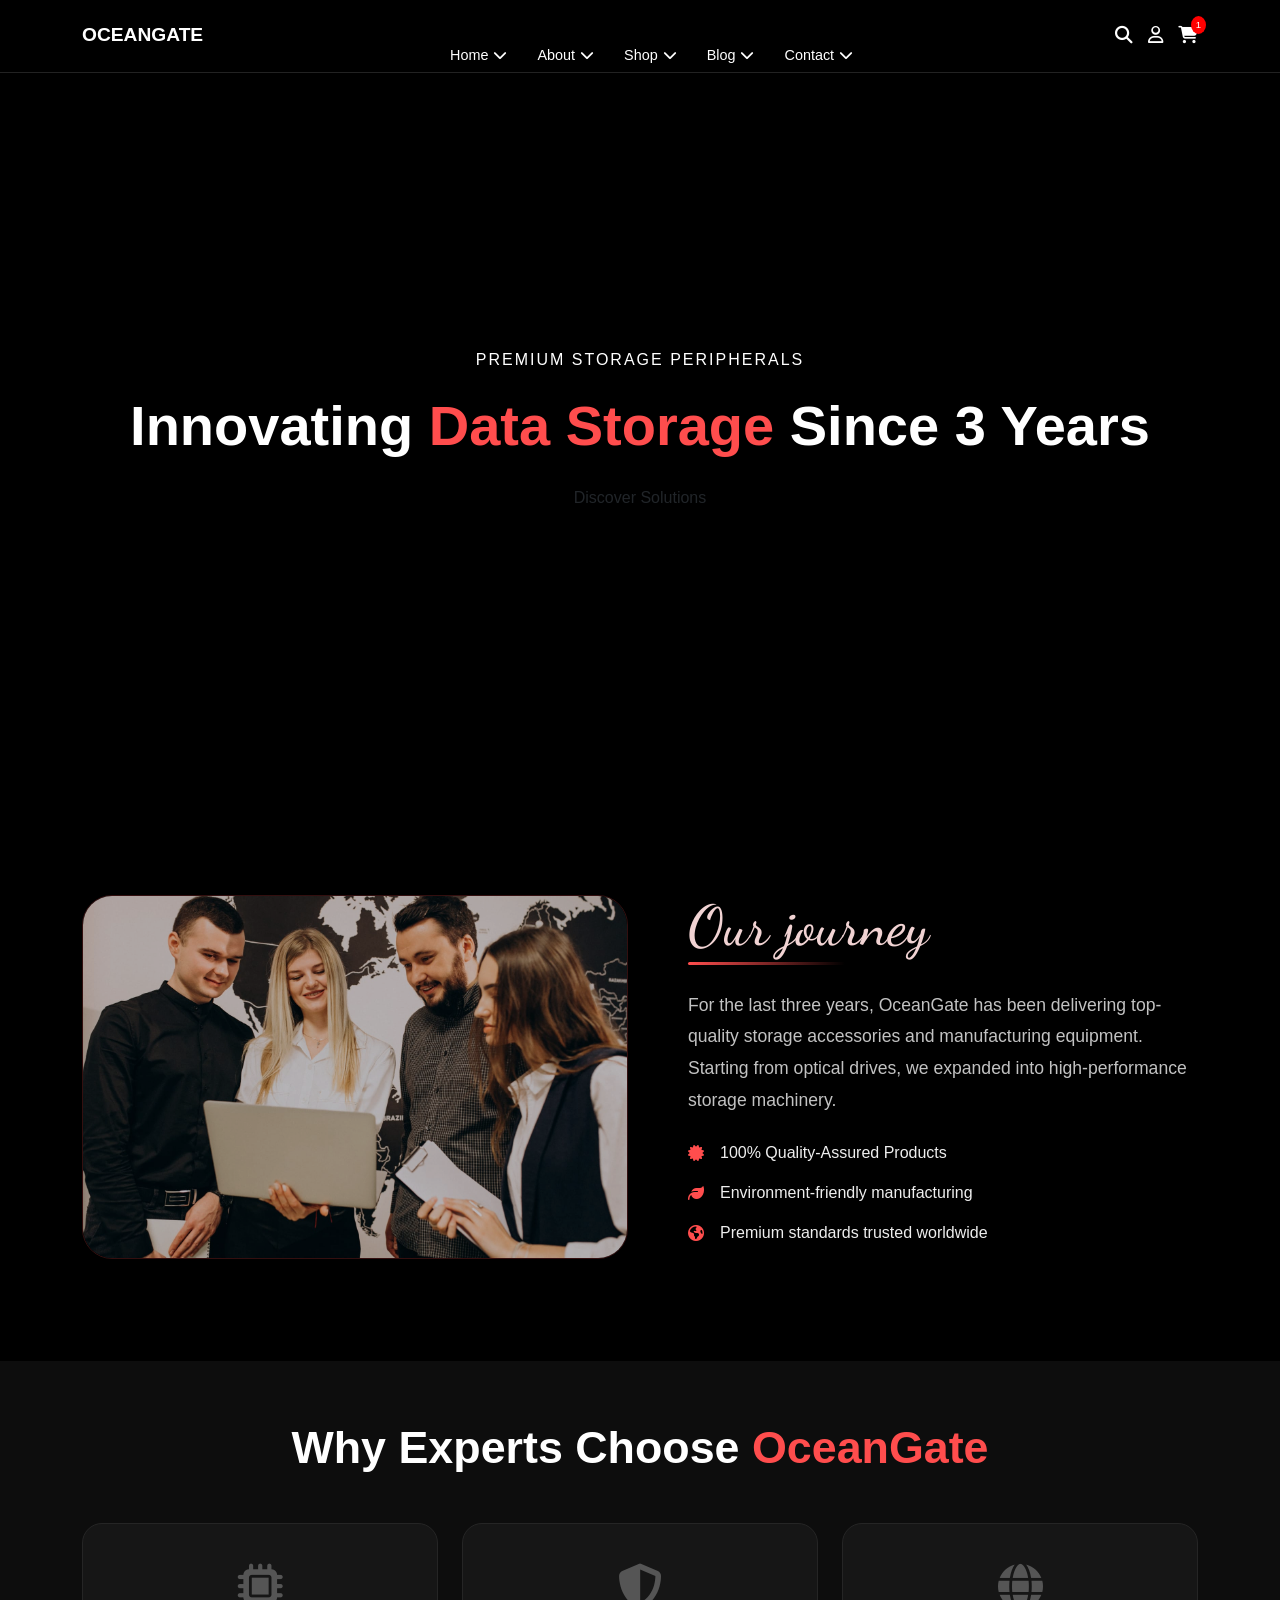
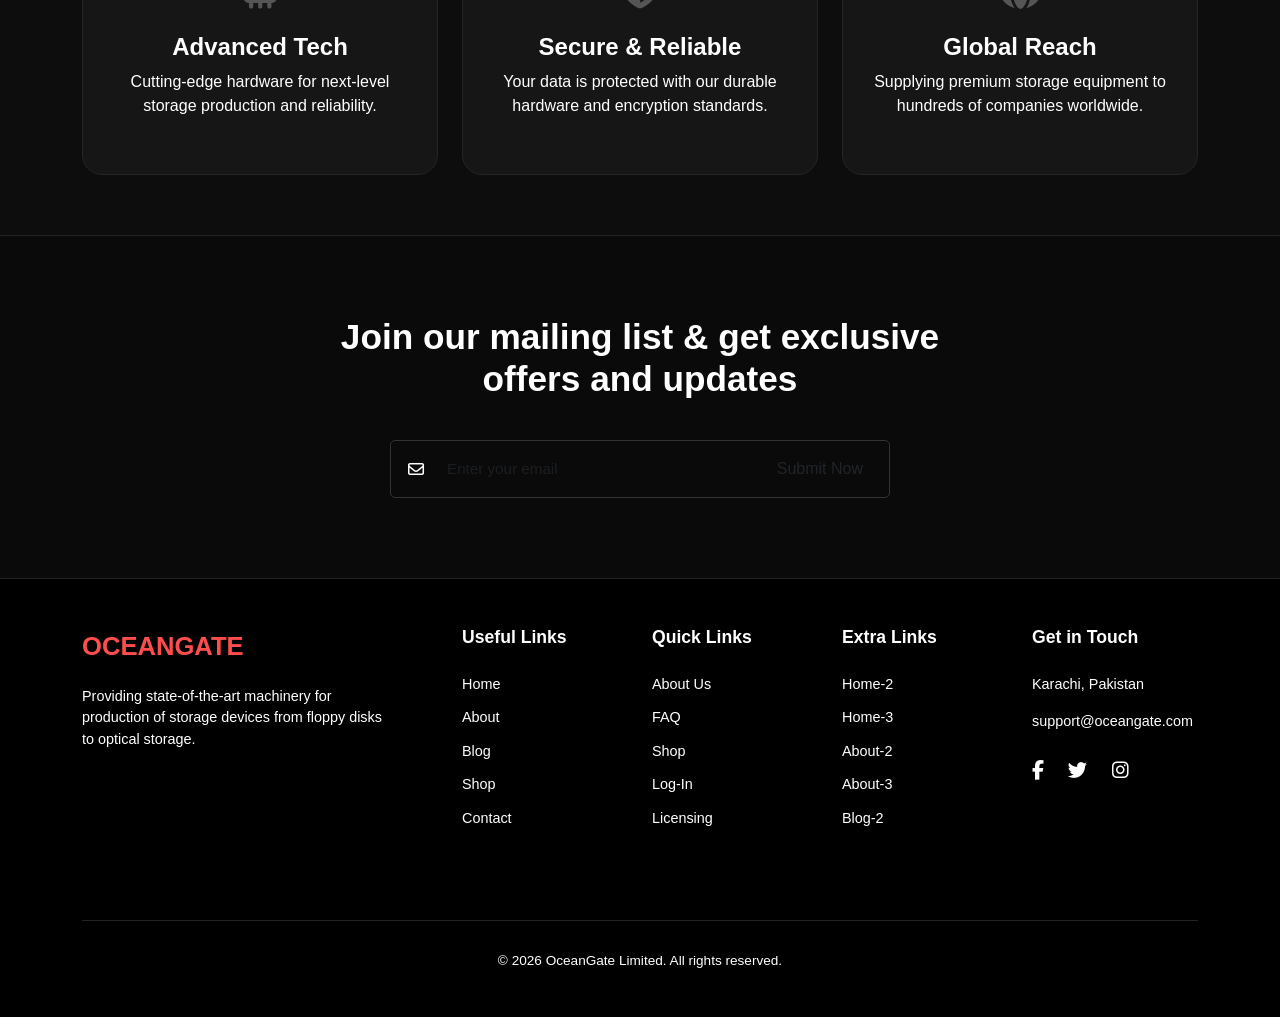
==== about.html @ 490fd169 "Updated index and about page, added new image" ====
<!DOCTYPE html>
<html lang="en">

<head>
    <meta charset="UTF-8">
    <meta name="viewport" content="width=device-width, initial-scale=1.0">
    <title>OceanGate | About Us</title>
    <link href="https://cdn.jsdelivr.net/npm/bootstrap@5.3.0/dist/css/bootstrap.min.css" rel="stylesheet">
    <link rel="stylesheet" href="https://cdnjs.cloudflare.com/ajax/libs/font-awesome/6.4.0/css/all.min.css">
    <link rel="stylesheet" href="./styleSheets/style.css">
<link href="https://fonts.googleapis.com/css2?family=Dancing+Script:wght@600;700&display=swap" rel="stylesheet">
   <style>
    
/* --- 1. GLOBAL SETTINGS --- */
:root {
    --primary-red: #ff4d4d;
    --bg-black: #0a0a0a;
    --card-bg: #161616;
    --border-color: #252525;
    --text-dim: #c2c2c2;
}

/* --- 2. WHY EXPERTS CHOOSE US (FEATURE CARDS) --- */
.feature-card-premium {
    background: var(--card-bg);
    /* Border Radius Fix */
    border-radius: 20px !important; 
    border: 1px solid var(--border-color);
    padding: 40px 30px;
    /* Smooth Transition for Lift Effect */
    transition: all 0.4s cubic-bezier(0.4, 0, 0.2, 1);
    height: 100%; 
    display: flex;
    flex-direction: column;
    align-items: center;
    text-align: center;
    position: relative;
    overflow: hidden;
}

/* Hover Effect: Card Lift & Glow */
@media (min-width: 992px) {
    .feature-card-premium:hover {
        transform: translateY(-15px) scale(1.02);
        border-color: var(--primary-red);
        box-shadow: 0 20px 40px rgba(255, 77, 77, 0.15);
        background: #1a1a1a;
    }
}

.feature-card-premium i {
    font-size: 2.8rem;
    color: var(--primary-red);
    margin-bottom: 22px;
    transition: 0.3s;
}

.feature-card-premium:hover i {
    transform: scale(1.1);
}

/* --- 3. OUR JOURNEY SECTION --- */
.journey-title {
    font-family: 'Dancing Script', cursive; 
    font-size: 3.5rem;
    color: #f1d3d3;
    position: relative;
    display: inline-block;
    margin-bottom: 30px;
}

.journey-title::after {
    content: '';
    position: absolute;
    bottom: -5px;
    left: 0;
    width: 65%;
    height: 3px;
    background: linear-gradient(90deg, var(--primary-red), transparent);
    border-radius: 2px;
}

.journey-img-box {
    border-radius: 30px;
    overflow: hidden;
    border: 1px solid rgba(255, 77, 77, 0.2);
    box-shadow: 0 10px 30px rgba(0,0,0,0.5);
    transition: all 0.5s cubic-bezier(0.165, 0.84, 0.44, 1);
}

/* Journey Image Lift Effect */
.journey-img-box:hover {
    transform: translateY(-15px);
    border-color: var(--primary-red);
    box-shadow: 0 25px 50px rgba(255, 77, 77, 0.2);
}

.journey-img-box img {
    width: 100%;
    display: block;
    filter: brightness(0.8);
    transition: 0.5s;
}

.journey-img-box:hover img {
    filter: brightness(1);
}

/* --- 4. RESPONSIVE MEDIA QUERIES --- */

/* Mobile Phones */
@media (max-width: 767px) {
    .feature-card-premium {
        padding: 30px 20px;
        border-radius: 18px !important; /* Mobile par rounded corners */
        margin-bottom: 20px;
    }

    /* Mobile par touch lift kam rakha hai taake glitch na ho */
    .feature-card-premium:hover {
        transform: translateY(-8px);
    }

    .journey-title {
        font-size: 2.6rem;
        text-align: center;
        display: block;
    }

    .journey-title::after {
        left: 50%;
        transform: translateX(-50%);
        width: 50%;
    }

    .journey-img-box {
        border-radius: 20px;
        margin-top: 20px;
    }
}

/* Tablets */
@media (min-width: 768px) and (max-width: 991px) {
    .journey-img-box {
        max-width: 85%;
        margin: 0 auto 30px;
    }
}
</style>
</head>

<body>
<header class="header">
        <div class="container d-flex align-items-center justify-content-between">
            <a href="#" class="logo">OCEANGATE</a>

            <nav class="desktop-nav d-none d-lg-flex">
                <div class="nav-item-wrapper">
                    <a href="index.html" class="nav-link">Home<span><i class="fas fa-chevron-down"></i></span></a>
                    <div class="dropdown-box">
                        <a href="index.html" style='color:black;'><span>--</span> Home 1</a>
                        <a href="index.html"><span>--</span> Home 2</a>
                    </div>
                </div>
                <div class="nav-item-wrapper">
                    <a href="#" class="nav-link">About<span><i class="fas fa-chevron-down"></i></span></a>
                    <div class="dropdown-box">
                        <a href="#"><span>--</span> Our Story</a>
                    </div>
                </div>
                <div class="nav-item-wrapper">
                    <a href="#" class="nav-link">Shop<span><i class="fas fa-chevron-down"></i></span></a>
                    <div class="dropdown-box">
                        <a href="#"><span>--</span> Products</a>
                    </div>
                </div>
                <div class="nav-item-wrapper">
                    <a href="#" class="nav-link">Blog<span><i class="fas fa-chevron-down"></i></span></a>
                    <div class="dropdown-box">
                        <a href="#"><span>--</span> Latest News</a>
                    </div>
                </div>
                <div class="nav-item-wrapper">
                    <a href="#" class="nav-link">Contact<span><i class="fas fa-chevron-down"></i></span></a>
                    <div class="dropdown-box">
                        <a href="#"><span>--</span> Get in Touch</a>
                    </div>
                </div>
            </nav>

            <div class="header-actions d-flex align-items-center">
                <a href="#"><i class="fas fa-search"></i></a>
                <a href="#"><i class="far fa-user"></i></a>
                <div class="cart-icon">
                    <a href="#"><i class="fas fa-shopping-cart"></i></a>
                    <span class="cart-badge">1</span>
                </div>
                <button class="menu-btn d-lg-none" id="menuBtn">
                    <span></span><span></span><span></span>
                </button>
            </div>
        </div>

        <div class="mobile-menu" id="mobileMenu">
            <nav class="mobile-nav">
                <div class="nav-item-wrapper2">
                    <a href="index.html" class="nav-link">Home<span><i class="fas fa-chevron-down"></i></span></a>
                    <div class="dropdown-box-mobile">
                        <a href="index.html"><span>--</span> Home 1</a>
                        <a href="index.html"><span>--</span> Home 2</a>
                    </div>
                </div>
                <div class="nav-item-wrapper2">
                    <a href="About.html"nav-link>About<span><i class="fas fa-chevron-down"></i></span></a>
                    <div class="dropdown-box-mobile">
                        <a href=""><span>--</span> Our journey</a>
                    </div>
                </div>
                <div class="nav-item-wrapper2">
                    <a href="#" class="nav-link">Shop<span><i class="fas fa-chevron-down"></i></span></a>
                    <div class="dropdown-box-mobile">
                        <a href="#"><span>--</span> Products</a>
                    </div>
                </div>
                <div class="nav-item-wrapper2">
                    <a href="#" class="nav-link">Blog<span><i class="fas fa-chevron-down"></i></span></a>
                    <div class="dropdown-box-mobile">
                        <a href="#"><span>--</span> Latest News</a>
                    </div>
                </div>
                <div class="nav-item-wrapper2">
                    <a href="#" class="nav-link">Contact<span><i class="fas fa-chevron-down"></i></span></a>
                    <div class="dropdown-box-mobile">
                        <a href="#"><span>--</span> Get in Touch</a>
                    </div>
                </div>
            </nav>
        </div>
    </header>

    <main
        style="min-height: 80vh; display: flex; align-items: center; justify-content: center; background: url('https://gadgetz.webflow.io/images/hero-grid.svg') no-repeat center center / cover;">
        <div class="text-center">
            <p class="small-caps" style="color:var(--text-muted); text-transform: uppercase; letter-spacing: 2px;">
                Premium Storage Peripherals</p>
            <h1 class="hero-title" style="font-size: 3.5rem; font-weight: 800; color: #fff; margin: 20px 0;">Innovating
                <span style="color: var(--primary-red);">Data Storage</span> Since 3 Years
            </h1>
            <a href="#products" class="btn btn-red">Discover Solutions</a>
        </div>
    </main>
    <!-- Our Journey Section -->
   <section class="about-section-animate" style="background: #000; padding: 100px 0;">
    <div class="container">
        <div class="row align-items-center">
            <!-- Image Side -->
            <div class="col-lg-6 mb-5 mb-lg-0">
                <div class="journey-img-box">
                    <img src="src/img/image copy 3.png" 
                         alt="OceanGate Journey" 
                         style="width: 100%; display: block; filter: brightness(0.8); transition: 0.6s;"
                         onmouseover="this.style.filter='brightness(1)'"
                         onmouseout="this.style.filter='brightness(0.8)'">
                </div>
            </div>

            <!-- Text Side -->
            <div class="col-lg-6 ps-lg-5">
                <h2 class="journey-title">Our journey</h2>
                <p style="color:#c2c2c2; font-size: 1.1rem; line-height: 1.8; margin-bottom: 25px;">
                    For the last three years, OceanGate has been delivering top-quality storage accessories 
                    and manufacturing equipment. Starting from optical drives, we expanded into 
                    high-performance storage machinery.
                </p>
                
                <ul class="list-unstyled">
                    <li class="mb-3 d-flex align-items-center" style="color: #eee;">
                        <i class="fas fa-certificate me-3" style="color:#ff4d4d;"></i> 
                        100% Quality-Assured Products
                    </li>
                    <li class="mb-3 d-flex align-items-center" style="color: #eee;">
                        <i class="fas fa-leaf me-3" style="color:#ff4d4d;"></i> 
                        Environment-friendly manufacturing
                    </li>
                    <li class="mb-3 d-flex align-items-center" style="color: #eee;">
                        <i class="fas fa-globe-americas me-3" style="color:#ff4d4d;"></i> 
                        Premium standards trusted worldwide
                    </li>
                </ul>
            </div>
        </div>
    </div>
</section>
    <!-- Why Choose Us Section -->
    <section class="about-section-animate" style="padding: 60px 0; background: #0d0d0d;">
    <div class="container">
        <!-- Section Header -->
        <div class="text-center mb-5">
            <h2 style="font-size: 2.8rem; font-weight: 800;">
                Why Experts Choose <span style="color: #ff4d4d;">OceanGate</span>
            </h2>
        </div>

        <!-- Cards 1 -->
        <div class="row g-4 justify-content-center">
            <!-- Card 1 -->
            <div class="col-12 col-md-6 col-lg-4">
                <div class="feature-card-premium h-100">
                    <i class="fas fa-microchip mb-4" style="font-size: 45px; color: #555;"></i>
                    <h4 class="fw-bold">Advanced Tech</h4>
                    <p>Cutting-edge hardware for next-level storage production and reliability.</p>
                </div>
            </div>

            <!-- Card 2 -->
            <div class="col-12 col-md-6 col-lg-4">
                <div class="feature-card-premium h-100">
                    <i class="fas fa-shield-alt mb-4" style="font-size: 45px; color: #555;"></i>
                    <h4 class="fw-bold">Secure & Reliable</h4>
                    <p>Your data is protected with our durable hardware and encryption standards.</p>
                </div>
            </div>

            <!-- Card 3 -->
            <div class="col-12 col-md-6 col-lg-4">
                <div class="feature-card-premium h-100">
                    <i class="fas fa-globe mb-4" style="font-size: 45px; color: #555;"></i>
                    <h4 class="fw-bold">Global Reach</h4>
                    <p>Supplying premium storage equipment to hundreds of companies worldwide.</p>
                </div>
            </div>
        </div>
    </div>
</section>

    <!-- Footer -->
    <footer class="footer">

        <div class="email-subscription-section text-center">
            <div class="container">
                <h2>Join our mailing list & get exclusive offers and updates</h2>
                <form class="email-form">
                    <div class="input-group">
                        <span class="input-group-text"><i class="far fa-envelope"></i></span>
                        <input type="email" class="form-control" placeholder="Enter your email" required>
                        <button type="submit" class="btn btn-red">Submit Now</button>
                    </div>
                </form>
            </div>
        </div>

        <div class="container">
            <div class="row pt-5 pb-5">
                <div class="col-lg-4 mb-5 mb-lg-0">
                    <a href="#" class="footer-logo">OCEANGATE</a>
                    <p class="pe-lg-5" style="color: var(--text-gray); font-size: 0.9rem;">
                        Providing state-of-the-art machinery for production of storage devices from floppy disks to
                        optical storage.
                    </p>
                </div>

                <div class="col-6 col-md-3 col-lg-2">
                    <h5>Useful Links</h5>
                    <a href="#" class="footer-link">Home</a>
                    <a href="#" class="footer-link">About</a>
                    <a href="#" class="footer-link">Blog</a>
                    <a href="#" class="footer-link">Shop</a>
                    <a href="#" class="footer-link">Contact</a>
                </div>

                <div class="col-6 col-md-3 col-lg-2">
                    <h5>Quick Links</h5>
                    <a href="#" class="footer-link">About Us</a>
                    <a href="#" class="footer-link">FAQ</a>
                    <a href="#" class="footer-link">Shop</a>
                    <a href="#" class="footer-link">Log-In</a>
                    <a href="#" class="footer-link">Licensing</a>
                </div>

                <div class="col-6 col-md-3 col-lg-2 mt-4 mt-md-0">
                    <h5>Extra Links</h5>
                    <a href="#" class="footer-link">Home-2</a>
                    <a href="#" class="footer-link">Home-3</a>
                    <a href="#" class="footer-link">About-2</a>
                    <a href="#" class="footer-link">About-3</a>
                    <a href="#" class="footer-link">Blog-2</a>
                </div>

                <div class="col-6 col-md-3 col-lg-2 mt-4 mt-md-0">
                    <h5>Get in Touch</h5>
                    <p style="color: var(--text-gray); font-size: 0.9rem;">Karachi, Pakistan</p>
                    <a href="mailto:support@oceangate.com" class="footer-link">support@oceangate.com</a>
                    <div class="social-icons mt-4">
                        <a href="#"><i class="fab fa-facebook-f"></i></a>
                        <a href="#"><i class="fab fa-twitter"></i></a>
                        <a href="#"><i class="fab fa-instagram"></i></a>
                    </div>
                </div>
            </div>

            <div class="copyright-section text-center">
                <p>© 2026 OceanGate Limited. All rights reserved.</p>
                <div class="social-icons mobile-social d-sm-none">
                    <a href="#"><i class="fab fa-facebook-f"></i></a>
                    <a href="#"><i class="fab fa-twitter"></i></a>
                    <a href="#"><i class="fab fa-instagram"></i></a>
                </div>
            </div>
        </div>
    </footer>


    <!-- JavaScript for Animations -->
    <script>
        const scrollObserver = new IntersectionObserver((entries) => {
            entries.forEach(entry => {
                if (entry.isIntersecting) {
                    entry.target.classList.add('active');
                }
            });
        }, { threshold: 0.1 });

        
        document.querySelectorAll('.about-section-animate').forEach(el => {
            scrollObserver.observe(el);
        });
    </script>
    <script src="./js/app.js"></script>
</body>

</html>
---- styleSheets/style.css ----
/* Core Styling */
body {
    background: #000;
    color: #fff;
    font-family: 'Lexend', sans-serif;
    margin: 0;
}
/* header start  */
.header {
    background: #000;
    border-bottom: 1px solid #222;
    padding: 15px 0;
    position: sticky;
    top: 0;
    z-index: 1100;
}

.logo {
    color: #fff;
    font-weight: 800;
    text-decoration: none;
    font-size: 1.2rem;
}

/* Desktop Nav Underline & Dropdown Fix */
.desktop-nav {
    position: relative;
    top: 20px;
    gap: 30px;
}

.nav-item-wrapper {
    position: relative;
    padding: 10px 0;
}

.nav-link {
    color: #fff !important;
    text-decoration: none;
    font-size: 0.9rem;
    position: relative;
}

.nav-link::after {
    content: '';
    position: absolute;
    width: 0;
    height: 2px;
    bottom: -2px;
    left: 0;
    background: red;
    transition: 0.3s;
}
.nav-link span i {
    font: normal normal normal 14px/1 FontAwesome;
    margin-left: 5px;
    transition: transform 0.3s;
}
.nav-link:hover span i ,.nav-item-wrapper2:hover .nav-link span i ,.dropdown-box-mobile:hover {
    transform: rotate(90deg);
}

.nav-item-wrapper:hover .nav-link::after {
    width: 100%;
}

.dropdown-box {
    position: absolute;
    top: 90%;
    left: 0;
    background: #fff;
    min-width: 200px;
    padding: 20px;
    border-radius: 12px;
    visibility: hidden;
    opacity: 0;
    transform: translateY(20px);
    transition: 0.8s ease;
}

.nav-item-wrapper:hover .dropdown-box {
    visibility: visible;
    opacity: 1;
    transform: translateY(0);
}

.dropdown-box a {
    color: #000;
    text-decoration: none;
    display: block;
    margin-bottom: 10px;
    font-size: 0.85rem;
    font-weight: 500;
    transition: 0.3s;
    z-index: 999;
}

.dropdown-box a span {
    color: red;
    opacity: 0;
    margin-right: 8px;
    transition: 0.3s;
}

.dropdown-box a:hover {
    color: red;
    padding-left: 5px;
}

.dropdown-box a:hover span {
    opacity: 1;
}

/* Cart Badge Fix */
.header-actions i {
    color: #fff;
    font-size: 1.1rem;
    margin-left: 15px;
}

.cart-icon {
    position: relative;
    display: inline-block;
}

.cart-badge {
    background: red;
    color: white;
    font-size: 0.6rem;
    padding: 2px 5px;
    border-radius: 50%;
    position: absolute;
    top: -8px;
    right: -8px;
}

/* Mobile Menu: Top-Down Animation (Half Screen) */
.mobile-menu {
    position: fixed;
    top: -100%;
    left: 0;
    width: 100%;
    height: 70vh;
    background: #000;
    border-bottom: 2px solid #222;
    transition: 0.5s ease-in-out;
    z-index: 1000;
    padding: 20px 20px;
}

.mobile-menu.active {
    top: 60px;
}

.mobile-nav a {
    display: block;
    font-size: 1.2rem;
    margin-bottom: 10px;
    text-decoration: none;
}
.dropdown-box-mobile {
    position: absolute;
    top: 80%;
    left: 90px;
    background: #fff;
    min-width:40vw;
    padding: 20px;
    border-radius: 12px;
    visibility: hidden;
    opacity: 0;
    transform: translateY(10px);
    transition: 0.8s ease;
}

.nav-item-wrapper:hover .dropdown-box-mobile {
    visibility: visible;
    opacity: 1;
    transform: translateY(0);
}

.dropdown-box-mobile a {
    color: #000;
    text-decoration: none;
    display: block;
    margin-bottom: 10px;
    font-size: 0.85rem;
    font-weight: 500;
    transition: 0.3s;
    z-index: 999;
}

.dropdown-box-mobile a span {
    color: red;
    opacity: 0;
    margin-right: 8px;
    transition: 0.3s;
}

.dropdown-box-mobile a:hover {
    color: red;
    padding-left: 5px;
}

.dropdown-box-mobile a:hover span {
    opacity: 1;
}



.nav-item-wrapper2:hover .dropdown-box-mobile {
    visibility: visible;
    opacity: 1;
    transform: translateY(-50px);
}

.nav-item-wrapper2 {
    position: relative;
    padding: 10px 0;
}

.nav-item-wrapper2:hover .nav-link::after {
    width: 100%;
}

/* Menu Button to Cross Fix */
.menu-btn {
    background: none;
    border: none;
    width: 30px;
    height: 22px;
    position: relative;
    margin-left: 15px;
}

.menu-btn span {
    display: block;
    width: 100%;
    height: 2px;
    background: #fff;
    position: absolute;
    transition: 0.3s;
}

.menu-btn span:nth-child(1) {
    top: 0;
}

.menu-btn span:nth-child(2) {
    top: 10px;
}

.menu-btn span:nth-child(3) {
    top: 20px;
}

.menu-btn.active span:nth-child(1) {
    transform: rotate(45deg);
    top: 10px;
}

.menu-btn.active span:nth-child(2) {
    opacity: 0;
}

.menu-btn.active span:nth-child(3) {
    transform: rotate(-45deg);
    top: 10px;
}

/* Footer & Email Section Styles (Exactly like Gadgetz) */
.footer {
    background-color: var(--footer-bg);
    border-top: 1px solid #222;
}

.email-subscription-section {
    background-color: var(--bg-black);
    padding: 80px 0;
    border-bottom: 1px solid #222;
}

.email-subscription-section h2 {
    font-size: 2.2rem;
    font-weight: 700;
    color: var(--text-white);
    max-width: 600px;
    margin: 0 auto 40px auto;
}

.email-form {
    max-width: 500px;
    margin: 0 auto;
}

.email-form .input-group {
    background-color: var(--bg-black);
    border: 1px solid #333;
    border-radius: 5px;
    padding: 5px;
}

.email-form .input-group-text {
    background: none;
    border: none;
    color: var(--text-muted);
}

.email-form .form-control {
    background: none;
    border: none;
    color: var(--text-white);
    font-size: 0.95rem;
}

.email-form .form-control:focus {
    box-shadow: none;
}

.email-form .btn-red {
    border-radius: 5px;
    padding: 10px 20px;
    text-transform: capitalize;
}

.footer h5 {
    font-size: 1.1rem;
    font-weight: 600;
    margin-bottom: 25px;
    color: var(--text-white);
}

.footer-logo {
    color: var(--primary-red);
    font-weight: 800;
    font-size: 1.6rem;
    text-decoration: none;
    display: block;
    margin-bottom: 20px;
}

.footer-link {
    color: var(--text-muted);
    text-decoration: none;
    display: block;
    margin-bottom: 12px;
    font-size: 0.9rem;
    transition: color 0.3s ease;
}

.footer-link:hover {
    color: var(--primary-red);
}

.social-icons a {
    color: var(--text-white);
    font-size: 1.2rem;
    margin-right: 20px;
    transition: color 0.3s ease;
}

.social-icons a:hover {
    color: var(--primary-red);
}

.copyright-section {
    border-top: 1px solid #222;
    padding: 30px 0;
    margin-top: 30px;
    font-size: 0.85rem;
    color: var(--text-muted);
}

/* Mobile Media Queries */
@media (max-width: 991.98px) {
    .email-subscription-section h2 {
        font-size: 1.8rem;
    }

    .footer .row>div {
        margin-bottom: 30px;
    }
}

@media (max-width: 575.98px) {
    .logo {
        font-size: 1.2rem;
    }

    .header-actions {
        font-size: 1.1rem;
    }

    .cart-badge {
        font-size: 0.6rem;
        padding: 1px 4px;
        top: -6px;
        right: -8px;
    }

    .copyright-section {
        display: flex;
        flex-direction: column;
        align-items: center;
    }

    .mobile-social {
        margin-top: 20px;
    }
}
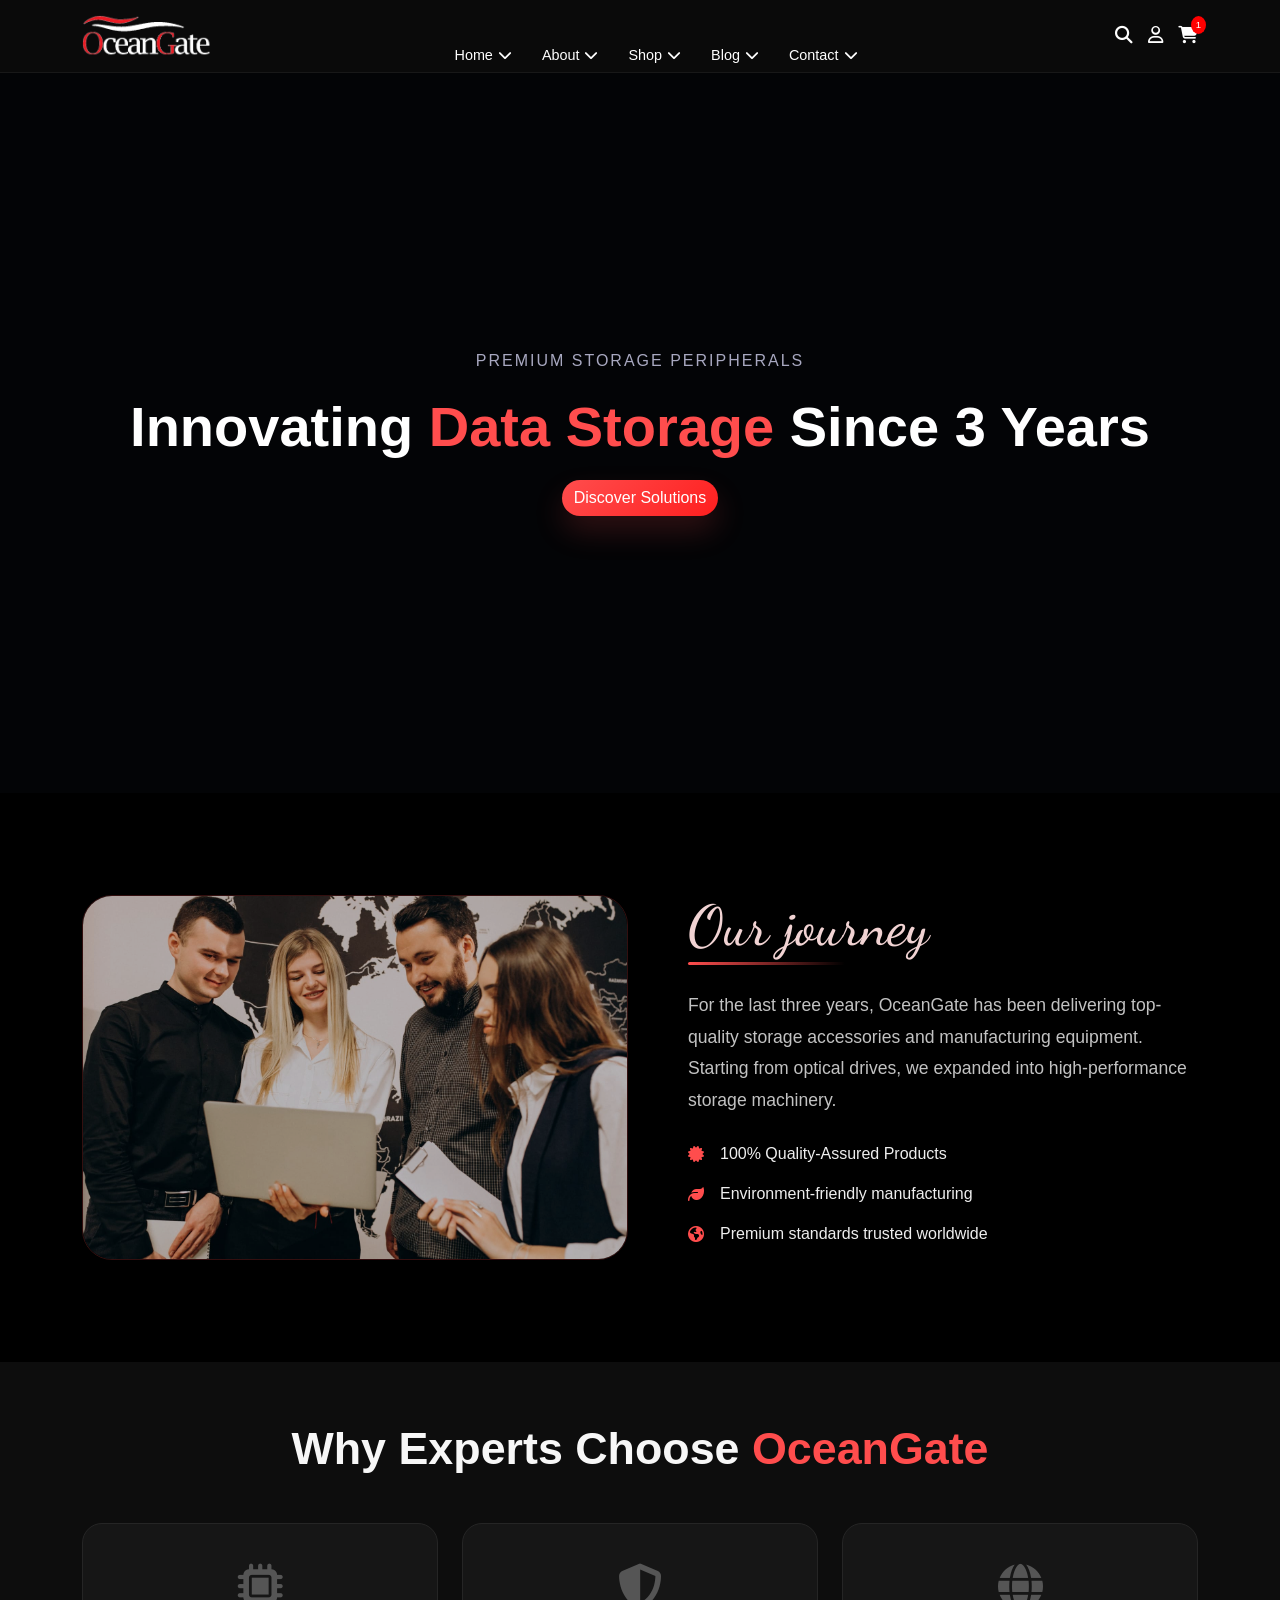
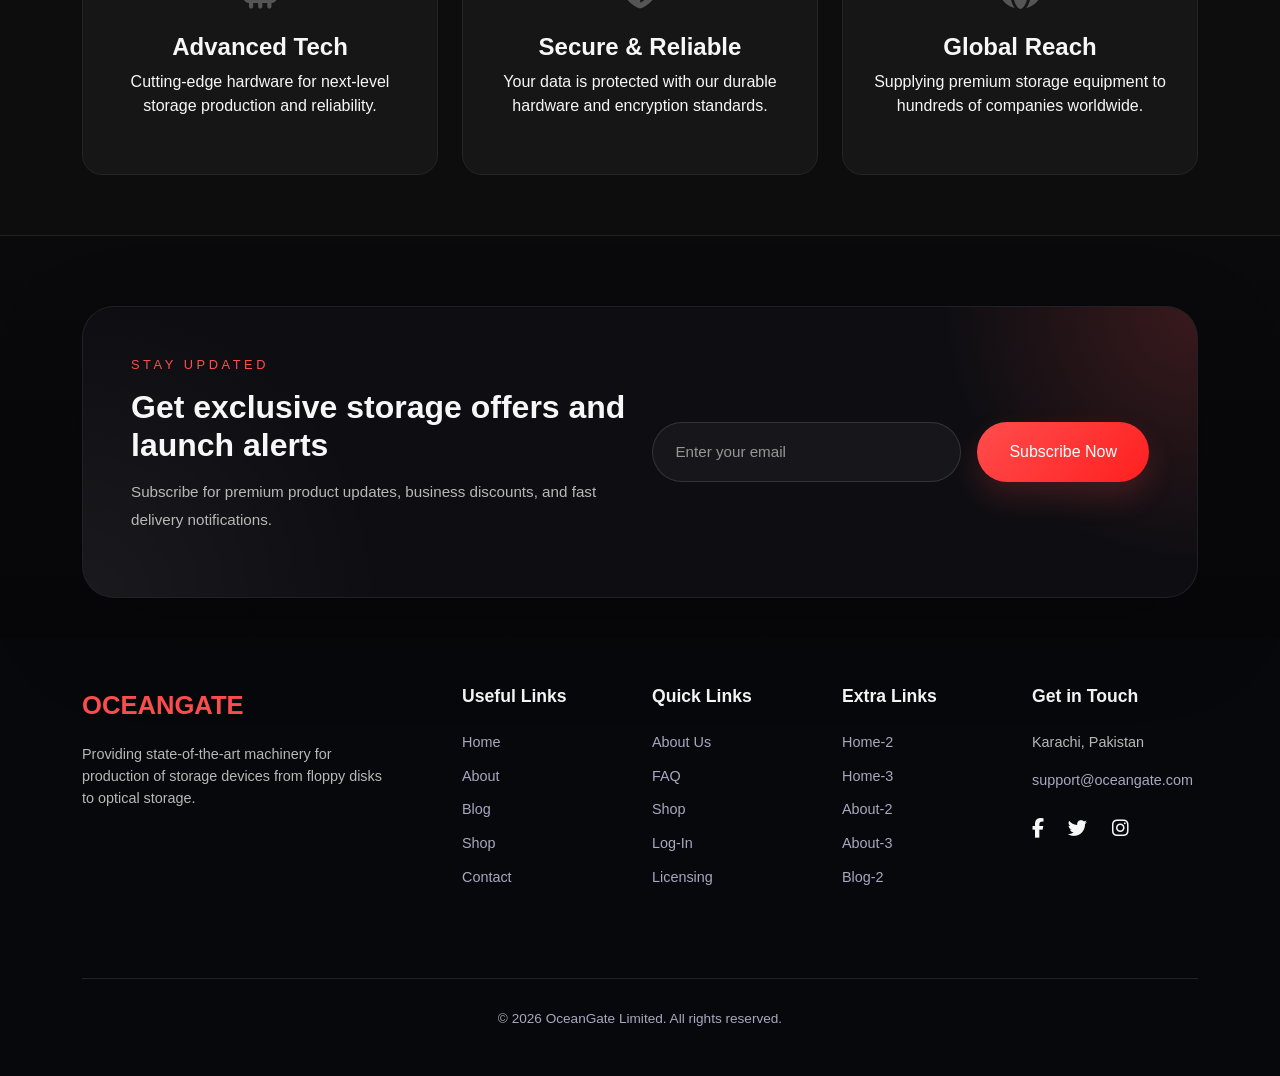
==== commit 2eb94a3a: "add logo and fix bugs and issues" ====
--- a/about.html
+++ b/about.html
@@ -7,165 +7,30 @@
     <title>OceanGate | About Us</title>
     <link href="https://cdn.jsdelivr.net/npm/bootstrap@5.3.0/dist/css/bootstrap.min.css" rel="stylesheet">
     <link rel="stylesheet" href="https://cdnjs.cloudflare.com/ajax/libs/font-awesome/6.4.0/css/all.min.css">
+    <link href="https://unpkg.com/aos@2.3.1/dist/aos.css" rel="stylesheet">
     <link rel="stylesheet" href="./styleSheets/style.css">
-<link href="https://fonts.googleapis.com/css2?family=Dancing+Script:wght@600;700&display=swap" rel="stylesheet">
-   <style>
-    
-/* --- 1. GLOBAL SETTINGS --- */
-:root {
-    --primary-red: #ff4d4d;
-    --bg-black: #0a0a0a;
-    --card-bg: #161616;
-    --border-color: #252525;
-    --text-dim: #c2c2c2;
-}
-
-/* --- 2. WHY EXPERTS CHOOSE US (FEATURE CARDS) --- */
-.feature-card-premium {
-    background: var(--card-bg);
-    /* Border Radius Fix */
-    border-radius: 20px !important; 
-    border: 1px solid var(--border-color);
-    padding: 40px 30px;
-    /* Smooth Transition for Lift Effect */
-    transition: all 0.4s cubic-bezier(0.4, 0, 0.2, 1);
-    height: 100%; 
-    display: flex;
-    flex-direction: column;
-    align-items: center;
-    text-align: center;
-    position: relative;
-    overflow: hidden;
-}
-
-/* Hover Effect: Card Lift & Glow */
-@media (min-width: 992px) {
-    .feature-card-premium:hover {
-        transform: translateY(-15px) scale(1.02);
-        border-color: var(--primary-red);
-        box-shadow: 0 20px 40px rgba(255, 77, 77, 0.15);
-        background: #1a1a1a;
-    }
-}
-
-.feature-card-premium i {
-    font-size: 2.8rem;
-    color: var(--primary-red);
-    margin-bottom: 22px;
-    transition: 0.3s;
-}
-
-.feature-card-premium:hover i {
-    transform: scale(1.1);
-}
-
-/* --- 3. OUR JOURNEY SECTION --- */
-.journey-title {
-    font-family: 'Dancing Script', cursive; 
-    font-size: 3.5rem;
-    color: #f1d3d3;
-    position: relative;
-    display: inline-block;
-    margin-bottom: 30px;
-}
-
-.journey-title::after {
-    content: '';
-    position: absolute;
-    bottom: -5px;
-    left: 0;
-    width: 65%;
-    height: 3px;
-    background: linear-gradient(90deg, var(--primary-red), transparent);
-    border-radius: 2px;
-}
-
-.journey-img-box {
-    border-radius: 30px;
-    overflow: hidden;
-    border: 1px solid rgba(255, 77, 77, 0.2);
-    box-shadow: 0 10px 30px rgba(0,0,0,0.5);
-    transition: all 0.5s cubic-bezier(0.165, 0.84, 0.44, 1);
-}
-
-/* Journey Image Lift Effect */
-.journey-img-box:hover {
-    transform: translateY(-15px);
-    border-color: var(--primary-red);
-    box-shadow: 0 25px 50px rgba(255, 77, 77, 0.2);
-}
-
-.journey-img-box img {
-    width: 100%;
-    display: block;
-    filter: brightness(0.8);
-    transition: 0.5s;
-}
-
-.journey-img-box:hover img {
-    filter: brightness(1);
-}
-
-/* --- 4. RESPONSIVE MEDIA QUERIES --- */
-
-/* Mobile Phones */
-@media (max-width: 767px) {
-    .feature-card-premium {
-        padding: 30px 20px;
-        border-radius: 18px !important; /* Mobile par rounded corners */
-        margin-bottom: 20px;
-    }
-
-    /* Mobile par touch lift kam rakha hai taake glitch na ho */
-    .feature-card-premium:hover {
-        transform: translateY(-8px);
-    }
-
-    .journey-title {
-        font-size: 2.6rem;
-        text-align: center;
-        display: block;
-    }
-
-    .journey-title::after {
-        left: 50%;
-        transform: translateX(-50%);
-        width: 50%;
-    }
-
-    .journey-img-box {
-        border-radius: 20px;
-        margin-top: 20px;
-    }
-}
-
-/* Tablets */
-@media (min-width: 768px) and (max-width: 991px) {
-    .journey-img-box {
-        max-width: 85%;
-        margin: 0 auto 30px;
-    }
-}
-</style>
+    <link rel="stylesheet" href="./styleSheets/about.css">
+    <link href="https://fonts.googleapis.com/css2?family=Dancing+Script:wght@600;700&display=swap" rel="stylesheet">
+
 </head>
 
 <body>
-<header class="header">
+    <header class="header">
         <div class="container d-flex align-items-center justify-content-between">
-            <a href="#" class="logo">OCEANGATE</a>
+             <a href="./index.html" class="logo"><img src="./src/img/logo/logo-black-theme1.png" alt="logo"></a>
 
             <nav class="desktop-nav d-none d-lg-flex">
                 <div class="nav-item-wrapper">
-                    <a href="index.html" class="nav-link">Home<span><i class="fas fa-chevron-down"></i></span></a>
-                    <div class="dropdown-box">
-                        <a href="index.html" style='color:black;'><span>--</span> Home 1</a>
-                        <a href="index.html"><span>--</span> Home 2</a>
-                    </div>
-                </div>
-                <div class="nav-item-wrapper">
-                    <a href="#" class="nav-link">About<span><i class="fas fa-chevron-down"></i></span></a>
-                    <div class="dropdown-box">
-                        <a href="#"><span>--</span> Our Story</a>
+                    <a href="./index.html" class="nav-link">Home<span><i class="fas fa-chevron-down"></i></span></a>
+                    <div class="dropdown-box">
+                        <a href="./index.html" style='color:black;'><span>--</span> Home 1</a>
+                        <a href="./index.html"><span>--</span> Home 2</a>
+                    </div>
+                </div>
+                <div class="nav-item-wrapper">
+                    <a href="./about.html" class="nav-link">About<span><i class="fas fa-chevron-down"></i></span></a>
+                    <div class="dropdown-box">
+                        <a href="./about.html"><span>--</span> Our Story</a>
                     </div>
                 </div>
                 <div class="nav-item-wrapper">
@@ -181,9 +46,9 @@
                     </div>
                 </div>
                 <div class="nav-item-wrapper">
-                    <a href="#" class="nav-link">Contact<span><i class="fas fa-chevron-down"></i></span></a>
-                    <div class="dropdown-box">
-                        <a href="#"><span>--</span> Get in Touch</a>
+                    <a href="./contact.html" class="nav-link">Contact<span><i class="fas fa-chevron-down"></i></span></a>
+                    <div class="dropdown-box">
+                        <a href="./contact.html"><span>--</span> Get in Touch</a>
                     </div>
                 </div>
             </nav>
@@ -204,34 +69,34 @@
         <div class="mobile-menu" id="mobileMenu">
             <nav class="mobile-nav">
                 <div class="nav-item-wrapper2">
-                    <a href="index.html" class="nav-link">Home<span><i class="fas fa-chevron-down"></i></span></a>
-                    <div class="dropdown-box-mobile">
-                        <a href="index.html"><span>--</span> Home 1</a>
-                        <a href="index.html"><span>--</span> Home 2</a>
-                    </div>
-                </div>
-                <div class="nav-item-wrapper2">
-                    <a href="About.html"nav-link>About<span><i class="fas fa-chevron-down"></i></span></a>
-                    <div class="dropdown-box-mobile">
-                        <a href=""><span>--</span> Our journey</a>
-                    </div>
-                </div>
-                <div class="nav-item-wrapper2">
-                    <a href="#" class="nav-link">Shop<span><i class="fas fa-chevron-down"></i></span></a>
-                    <div class="dropdown-box-mobile">
-                        <a href="#"><span>--</span> Products</a>
-                    </div>
-                </div>
-                <div class="nav-item-wrapper2">
-                    <a href="#" class="nav-link">Blog<span><i class="fas fa-chevron-down"></i></span></a>
-                    <div class="dropdown-box-mobile">
-                        <a href="#"><span>--</span> Latest News</a>
-                    </div>
-                </div>
-                <div class="nav-item-wrapper2">
-                    <a href="#" class="nav-link">Contact<span><i class="fas fa-chevron-down"></i></span></a>
-                    <div class="dropdown-box-mobile">
-                        <a href="#"><span>--</span> Get in Touch</a>
+                    <a href="./index.html" class="nav-link">Home<span><i class="fas fa-chevron-down"></i></span></a>
+                    <div class="dropdown-box-mobile">
+                        <a href="./index.html"><span>--</span> Home 1</a>
+                        <a href="./index.html"><span>--</span> Home 2</a>
+                    </div>
+                </div>
+                <div class="nav-item-wrapper2">
+                    <a href="./about.html" class="nav-link">About<span><i class="fas fa-chevron-down"></i></span></a>
+                    <div class="dropdown-box-mobile">
+                        <a href="./about.html"><span>--</span> Our journey</a>
+                    </div>
+                </div>
+                <div class="nav-item-wrapper2">
+                    <a href="./shop.html" class="nav-link">Shop<span><i class="fas fa-chevron-down"></i></span></a>
+                    <div class="dropdown-box-mobile">
+                        <a href="./shop.html"><span>--</span> Products</a>
+                    </div>
+                </div>
+                <div class="nav-item-wrapper2">
+                    <a href="./blog.html" class="nav-link">Blog<span><i class="fas fa-chevron-down"></i></span></a>
+                    <div class="dropdown-box-mobile">
+                        <a href="./blog.html"><span>--</span> Latest News</a>
+                    </div>
+                </div>
+                <div class="nav-item-wrapper2">
+                    <a href="./contact.html" class="nav-link">Contact<span><i class="fas fa-chevron-down"></i></span></a>
+                    <div class="dropdown-box-mobile">
+                        <a href="./contact.html"><span>--</span> Get in Touch</a>
                     </div>
                 </div>
             </nav>
@@ -250,102 +115,108 @@
         </div>
     </main>
     <!-- Our Journey Section -->
-   <section class="about-section-animate" style="background: #000; padding: 100px 0;">
-    <div class="container">
-        <div class="row align-items-center">
-            <!-- Image Side -->
-            <div class="col-lg-6 mb-5 mb-lg-0">
-                <div class="journey-img-box">
-                    <img src="src/img/image copy 3.png" 
-                         alt="OceanGate Journey" 
-                         style="width: 100%; display: block; filter: brightness(0.8); transition: 0.6s;"
-                         onmouseover="this.style.filter='brightness(1)'"
-                         onmouseout="this.style.filter='brightness(0.8)'">
-                </div>
-            </div>
-
-            <!-- Text Side -->
-            <div class="col-lg-6 ps-lg-5">
-                <h2 class="journey-title">Our journey</h2>
-                <p style="color:#c2c2c2; font-size: 1.1rem; line-height: 1.8; margin-bottom: 25px;">
-                    For the last three years, OceanGate has been delivering top-quality storage accessories 
-                    and manufacturing equipment. Starting from optical drives, we expanded into 
-                    high-performance storage machinery.
-                </p>
-                
-                <ul class="list-unstyled">
-                    <li class="mb-3 d-flex align-items-center" style="color: #eee;">
-                        <i class="fas fa-certificate me-3" style="color:#ff4d4d;"></i> 
-                        100% Quality-Assured Products
-                    </li>
-                    <li class="mb-3 d-flex align-items-center" style="color: #eee;">
-                        <i class="fas fa-leaf me-3" style="color:#ff4d4d;"></i> 
-                        Environment-friendly manufacturing
-                    </li>
-                    <li class="mb-3 d-flex align-items-center" style="color: #eee;">
-                        <i class="fas fa-globe-americas me-3" style="color:#ff4d4d;"></i> 
-                        Premium standards trusted worldwide
-                    </li>
-                </ul>
-            </div>
-        </div>
-    </div>
-</section>
+    <section class="about-section-animate" style="background: #000; padding: 100px 0;">
+        <div class="container">
+            <div class="row align-items-center">
+                <!-- Image Side -->
+                <div class="col-lg-6 mb-5 mb-lg-0">
+                    <div class="journey-img-box">
+                        <img src="src/img/image copy 3.png" alt="OceanGate Journey"
+                            style="width: 100%; display: block; filter: brightness(0.8); transition: 0.6s;"
+                            onmouseover="this.style.filter='brightness(1)'"
+                            onmouseout="this.style.filter='brightness(0.8)'">
+                    </div>
+                </div>
+
+                <!-- Text Side -->
+                <div class="col-lg-6 ps-lg-5">
+                    <h2 class="journey-title">Our journey</h2>
+                    <p style="color:#c2c2c2; font-size: 1.1rem; line-height: 1.8; margin-bottom: 25px;">
+                        For the last three years, OceanGate has been delivering top-quality storage accessories
+                        and manufacturing equipment. Starting from optical drives, we expanded into
+                        high-performance storage machinery.
+                    </p>
+
+                    <ul class="list-unstyled">
+                        <li class="mb-3 d-flex align-items-center" style="color: #eee;">
+                            <i class="fas fa-certificate me-3" style="color:#ff4d4d;"></i>
+                            100% Quality-Assured Products
+                        </li>
+                        <li class="mb-3 d-flex align-items-center" style="color: #eee;">
+                            <i class="fas fa-leaf me-3" style="color:#ff4d4d;"></i>
+                            Environment-friendly manufacturing
+                        </li>
+                        <li class="mb-3 d-flex align-items-center" style="color: #eee;">
+                            <i class="fas fa-globe-americas me-3" style="color:#ff4d4d;"></i>
+                            Premium standards trusted worldwide
+                        </li>
+                    </ul>
+                </div>
+            </div>
+        </div>
+    </section>
     <!-- Why Choose Us Section -->
     <section class="about-section-animate" style="padding: 60px 0; background: #0d0d0d;">
-    <div class="container">
-        <!-- Section Header -->
-        <div class="text-center mb-5">
-            <h2 style="font-size: 2.8rem; font-weight: 800;">
-                Why Experts Choose <span style="color: #ff4d4d;">OceanGate</span>
-            </h2>
-        </div>
-
-        <!-- Cards 1 -->
-        <div class="row g-4 justify-content-center">
-            <!-- Card 1 -->
-            <div class="col-12 col-md-6 col-lg-4">
-                <div class="feature-card-premium h-100">
-                    <i class="fas fa-microchip mb-4" style="font-size: 45px; color: #555;"></i>
-                    <h4 class="fw-bold">Advanced Tech</h4>
-                    <p>Cutting-edge hardware for next-level storage production and reliability.</p>
-                </div>
-            </div>
-
-            <!-- Card 2 -->
-            <div class="col-12 col-md-6 col-lg-4">
-                <div class="feature-card-premium h-100">
-                    <i class="fas fa-shield-alt mb-4" style="font-size: 45px; color: #555;"></i>
-                    <h4 class="fw-bold">Secure & Reliable</h4>
-                    <p>Your data is protected with our durable hardware and encryption standards.</p>
-                </div>
-            </div>
-
-            <!-- Card 3 -->
-            <div class="col-12 col-md-6 col-lg-4">
-                <div class="feature-card-premium h-100">
-                    <i class="fas fa-globe mb-4" style="font-size: 45px; color: #555;"></i>
-                    <h4 class="fw-bold">Global Reach</h4>
-                    <p>Supplying premium storage equipment to hundreds of companies worldwide.</p>
-                </div>
-            </div>
-        </div>
-    </div>
-</section>
+        <div class="container">
+            <!-- Section Header -->
+            <div class="text-center mb-5">
+                <h2 style="font-size: 2.8rem; font-weight: 800;">
+                    Why Experts Choose <span style="color: #ff4d4d;">OceanGate</span>
+                </h2>
+            </div>
+
+            <!-- Cards 1 -->
+            <div class="row g-4 justify-content-center">
+                <!-- Card 1 -->
+                <div class="col-12 col-md-6 col-lg-4">
+                    <div class="feature-card-premium h-100">
+                        <i class="fas fa-microchip mb-4" style="font-size: 45px; color: #555;"></i>
+                        <h4 class="fw-bold">Advanced Tech</h4>
+                        <p>Cutting-edge hardware for next-level storage production and reliability.</p>
+                    </div>
+                </div>
+
+                <!-- Card 2 -->
+                <div class="col-12 col-md-6 col-lg-4">
+                    <div class="feature-card-premium h-100">
+                        <i class="fas fa-shield-alt mb-4" style="font-size: 45px; color: #555;"></i>
+                        <h4 class="fw-bold">Secure & Reliable</h4>
+                        <p>Your data is protected with our durable hardware and encryption standards.</p>
+                    </div>
+                </div>
+
+                <!-- Card 3 -->
+                <div class="col-12 col-md-6 col-lg-4">
+                    <div class="feature-card-premium h-100">
+                        <i class="fas fa-globe mb-4" style="font-size: 45px; color: #555;"></i>
+                        <h4 class="fw-bold">Global Reach</h4>
+                        <p>Supplying premium storage equipment to hundreds of companies worldwide.</p>
+                    </div>
+                </div>
+            </div>
+        </div>
+    </section>
 
     <!-- Footer -->
     <footer class="footer">
 
         <div class="email-subscription-section text-center">
             <div class="container">
-                <h2>Join our mailing list & get exclusive offers and updates</h2>
-                <form class="email-form">
-                    <div class="input-group">
-                        <span class="input-group-text"><i class="far fa-envelope"></i></span>
-                        <input type="email" class="form-control" placeholder="Enter your email" required>
-                        <button type="submit" class="btn btn-red">Submit Now</button>
-                    </div>
-                </form>
+                <div class="email-subscribe-card rounded-5 mx-auto p-4 p-lg-5" data-aos="fade-up">
+                    <div class="row align-items-center gy-4">
+                        <div class="col-12 col-lg-6 text-lg-start" data-aos="fade-right">
+                            <p class="email-subtitle">STAY UPDATED</p>
+                            <h2>Get exclusive storage offers and launch alerts</h2>
+                            <p class="email-subtext">Subscribe for premium product updates, business discounts, and fast delivery notifications.</p>
+                        </div>
+                        <div class="col-12 col-lg-6" data-aos="fade-left">
+                            <form class="email-form d-flex flex-column flex-sm-row gap-3 align-items-center" action="#" method="post">
+                                <input type="email" class="form-control email-input" placeholder="Enter your email" required>
+                                <button type="submit" class="btn btn-red email-submit-btn">Subscribe Now</button>
+                            </form>
+                        </div>
+                    </div>
+                </div>
             </div>
         </div>
 
@@ -418,14 +289,17 @@
                     entry.target.classList.add('active');
                 }
             });
-        }, { threshold: 0.1 });
-
-        
+        }, {
+            threshold: 0.1
+        });
+
+
         document.querySelectorAll('.about-section-animate').forEach(el => {
             scrollObserver.observe(el);
         });
     </script>
+    <script src="https://unpkg.com/aos@2.3.1/dist/aos.js"></script>
     <script src="./js/app.js"></script>
 </body>
 
-</html>
+</html>
--- a/styleSheets/style.css
+++ b/styleSheets/style.css
@@ -1,14 +1,33 @@
+:root {
+    --bg-dark: #030406;
+    --bg-black: #050507;
+    --bg-panel: rgba(18, 18, 20, 0.95);
+    --footer-bg: #07080b;
+    --border-color: rgba(255, 255, 255, 0.08);
+    --text-white: #f7f7f7;
+    --text-gray: #b8b8b8;
+    --text-muted: #a8a8c0;
+    --primary-red: #ff4d4d;
+    --primary-red-soft: rgba(255, 77, 77, 0.18);
+}
+
 /* Core Styling */
 body {
-    background: #000;
-    color: #fff;
+    background: var(--bg-dark);
+    color: var(--text-white);
     font-family: 'Lexend', sans-serif;
     margin: 0;
 }
+
+img {
+    width: 100%;
+    height: 100%;
+}
+
 /* header start  */
 .header {
-    background: #000;
-    border-bottom: 1px solid #222;
+    background: var(--bg-black);
+    border-bottom: 1px solid rgba(255, 255, 255, 0.06);
     padding: 15px 0;
     position: sticky;
     top: 0;
@@ -16,10 +35,10 @@
 }
 
 .logo {
-    color: #fff;
-    font-weight: 800;
-    text-decoration: none;
-    font-size: 1.2rem;
+    width: 130px;
+    height: auto;
+    text-decoration: none;
+
 }
 
 /* Desktop Nav Underline & Dropdown Fix */
@@ -51,12 +70,16 @@
     background: red;
     transition: 0.3s;
 }
+
 .nav-link span i {
     font: normal normal normal 14px/1 FontAwesome;
     margin-left: 5px;
     transition: transform 0.3s;
 }
-.nav-link:hover span i ,.nav-item-wrapper2:hover .nav-link span i ,.dropdown-box-mobile:hover {
+
+.nav-link:hover span i,
+.nav-item-wrapper2:hover .nav-link span i,
+.dropdown-box-mobile:hover {
     transform: rotate(90deg);
 }
 
@@ -158,12 +181,13 @@
     margin-bottom: 10px;
     text-decoration: none;
 }
+
 .dropdown-box-mobile {
     position: absolute;
     top: 80%;
     left: 90px;
     background: #fff;
-    min-width:40vw;
+    min-width: 40vw;
     padding: 20px;
     border-radius: 12px;
     visibility: hidden;
@@ -274,52 +298,109 @@
 }
 
 .email-subscription-section {
-    background-color: var(--bg-black);
-    padding: 80px 0;
-    border-bottom: 1px solid #222;
-}
-
-.email-subscription-section h2 {
-    font-size: 2.2rem;
+    background: linear-gradient(180deg, rgba(10, 10, 12, 0.95), rgba(7, 7, 10, 1));
+    padding: 70px 0 40px;
+}
+
+.email-subscribe-card {
+    background: rgba(15, 15, 20, 0.95);
+    border: 1px solid rgba(255, 255, 255, 0.08);
+    box-shadow: 0 32px 90px rgba(0, 0, 0, 0.25);
+    overflow: hidden;
+    position: relative;
+}
+
+.email-subscribe-card::before {
+    content: '';
+    position: absolute;
+    inset: 0;
+    background: radial-gradient(circle at top right, rgba(255, 77, 77, 0.18), transparent 22%),
+        radial-gradient(circle at bottom left, rgba(255, 255, 255, 0.05), transparent 26%);
+    pointer-events: none;
+}
+
+.email-subtitle {
+    color: var(--primary-red);
+    letter-spacing: 0.28em;
+    text-transform: uppercase;
+    font-size: 0.8rem;
+    margin-bottom: 0.85rem;
+}
+
+.email-subscription-section h2,
+.email-subscribe-card h2 {
+    font-size: clamp(2rem, 2.5vw, 2.4rem);
     font-weight: 700;
     color: var(--text-white);
-    max-width: 600px;
-    margin: 0 auto 40px auto;
+    margin: 0;
+}
+
+.email-subtext {
+    color: var(--text-gray);
+    font-size: 0.95rem;
+    line-height: 1.8;
+    max-width: 620px;
+    margin-top: 0.85rem;
 }
 
 .email-form {
-    max-width: 500px;
-    margin: 0 auto;
-}
-
-.email-form .input-group {
-    background-color: var(--bg-black);
-    border: 1px solid #333;
-    border-radius: 5px;
-    padding: 5px;
-}
-
-.email-form .input-group-text {
-    background: none;
+    width: 100%;
+    gap: 1rem;
+}
+
+.email-input {
+    min-height: 60px;
+    background: rgba(255, 255, 255, 0.04);
+    border: 1px solid rgba(255, 255, 255, 0.12);
+    border-radius: 999px;
+    color: var(--text-white);
+    padding: 1rem 1.4rem;
+    font-size: 0.95rem;
+}
+
+.email-input::placeholder {
+    color: rgba(255, 255, 255, 0.55);
+}
+
+.email-input:focus {
+    border-color: rgba(255, 77, 77, 0.45);
+    box-shadow: 0 0 0 0.2rem rgba(255, 77, 77, 0.12);
+}
+
+.email-submit-btn {
+    min-height: 60px;
+    padding: 0 2rem;
+    white-space: nowrap;
+}
+
+.btn-red {
+    background: linear-gradient(135deg, var(--primary-red), #ff1f1f);
+    color: #fff;
     border: none;
-    color: var(--text-muted);
-}
-
-.email-form .form-control {
-    background: none;
-    border: none;
-    color: var(--text-white);
-    font-size: 0.95rem;
-}
-
-.email-form .form-control:focus {
-    box-shadow: none;
-}
-
-.email-form .btn-red {
-    border-radius: 5px;
-    padding: 10px 20px;
-    text-transform: capitalize;
+    border-radius: 999px;
+    box-shadow: 0 15px 30px rgba(255, 77, 77, 0.18);
+    transition: transform 0.2s ease, box-shadow 0.2s ease;
+}
+
+.btn-red:hover {
+    transform: translateY(-2px);
+    box-shadow: 0 18px 30px rgba(255, 77, 77, 0.26);
+}
+
+.btn-red:focus {
+    box-shadow: 0 0 0 0.25rem rgba(255, 77, 77, 0.18);
+}
+
+@media (max-width: 767.98px) {
+    .email-form {
+        flex-direction: column;
+        align-items: stretch;
+    }
+
+    .email-input,
+    .email-submit-btn {
+        width: 100%;
+    }
 }
 
 .footer h5 {
--- a/styleSheets/about.css
+++ b/styleSheets/about.css
@@ -0,0 +1,135 @@
+ /* --- 1. GLOBAL SETTINGS --- */
+:root {
+    --primary-red: #ff4d4d;
+    --bg-black: #0a0a0a;
+    --card-bg: #161616;
+    --border-color: #252525;
+    --text-dim: #c2c2c2;
+}
+
+/* --- 2. WHY EXPERTS CHOOSE US (FEATURE CARDS) --- */
+.feature-card-premium {
+    background: var(--card-bg);
+    /* Border Radius Fix */
+    border-radius: 20px !important; 
+    border: 1px solid var(--border-color);
+    padding: 40px 30px;
+    /* Smooth Transition for Lift Effect */
+    transition: all 0.4s cubic-bezier(0.4, 0, 0.2, 1);
+    height: 100%; 
+    display: flex;
+    flex-direction: column;
+    align-items: center;
+    text-align: center;
+    position: relative;
+    overflow: hidden;
+}
+
+/* Hover Effect: Card Lift & Glow */
+@media (min-width: 992px) {
+    .feature-card-premium:hover {
+        transform: translateY(-15px) scale(1.02);
+        border-color: var(--primary-red);
+        box-shadow: 0 20px 40px rgba(255, 77, 77, 0.15);
+        background: #1a1a1a;
+    }
+}
+
+.feature-card-premium i {
+    font-size: 2.8rem;
+    color: var(--primary-red);
+    margin-bottom: 22px;
+    transition: 0.3s;
+}
+
+.feature-card-premium:hover i {
+    transform: scale(1.1);
+}
+
+/* --- 3. OUR JOURNEY SECTION --- */
+.journey-title {
+    font-family: 'Dancing Script', cursive; 
+    font-size: 3.5rem;
+    color: #f1d3d3;
+    position: relative;
+    display: inline-block;
+    margin-bottom: 30px;
+}
+
+.journey-title::after {
+    content: '';
+    position: absolute;
+    bottom: -5px;
+    left: 0;
+    width: 65%;
+    height: 3px;
+    background: linear-gradient(90deg, var(--primary-red), transparent);
+    border-radius: 2px;
+}
+
+.journey-img-box {
+    border-radius: 30px;
+    overflow: hidden;
+    border: 1px solid rgba(255, 77, 77, 0.2);
+    box-shadow: 0 10px 30px rgba(0,0,0,0.5);
+    transition: all 0.5s cubic-bezier(0.165, 0.84, 0.44, 1);
+}
+
+/* Journey Image Lift Effect */
+.journey-img-box:hover {
+    transform: translateY(-15px);
+    border-color: var(--primary-red);
+    box-shadow: 0 25px 50px rgba(255, 77, 77, 0.2);
+}
+
+.journey-img-box img {
+    width: 100%;
+    display: block;
+    filter: brightness(0.8);
+    transition: 0.5s;
+}
+
+.journey-img-box:hover img {
+    filter: brightness(1);
+}
+
+/* --- 4. RESPONSIVE MEDIA QUERIES --- */
+
+/* Mobile Phones */
+@media (max-width: 767px) {
+    .feature-card-premium {
+        padding: 30px 20px;
+        border-radius: 18px !important; /* Mobile par rounded corners */
+        margin-bottom: 20px;
+    }
+
+    /* Mobile par touch lift kam rakha hai taake glitch na ho */
+    .feature-card-premium:hover {
+        transform: translateY(-8px);
+    }
+
+    .journey-title {
+        font-size: 2.6rem;
+        text-align: center;
+        display: block;
+    }
+
+    .journey-title::after {
+        left: 50%;
+        transform: translateX(-50%);
+        width: 50%;
+    }
+
+    .journey-img-box {
+        border-radius: 20px;
+        margin-top: 20px;
+    }
+}
+
+/* Tablets */
+@media (min-width: 768px) and (max-width: 991px) {
+    .journey-img-box {
+        max-width: 85%;
+        margin: 0 auto 30px;
+    }
+}
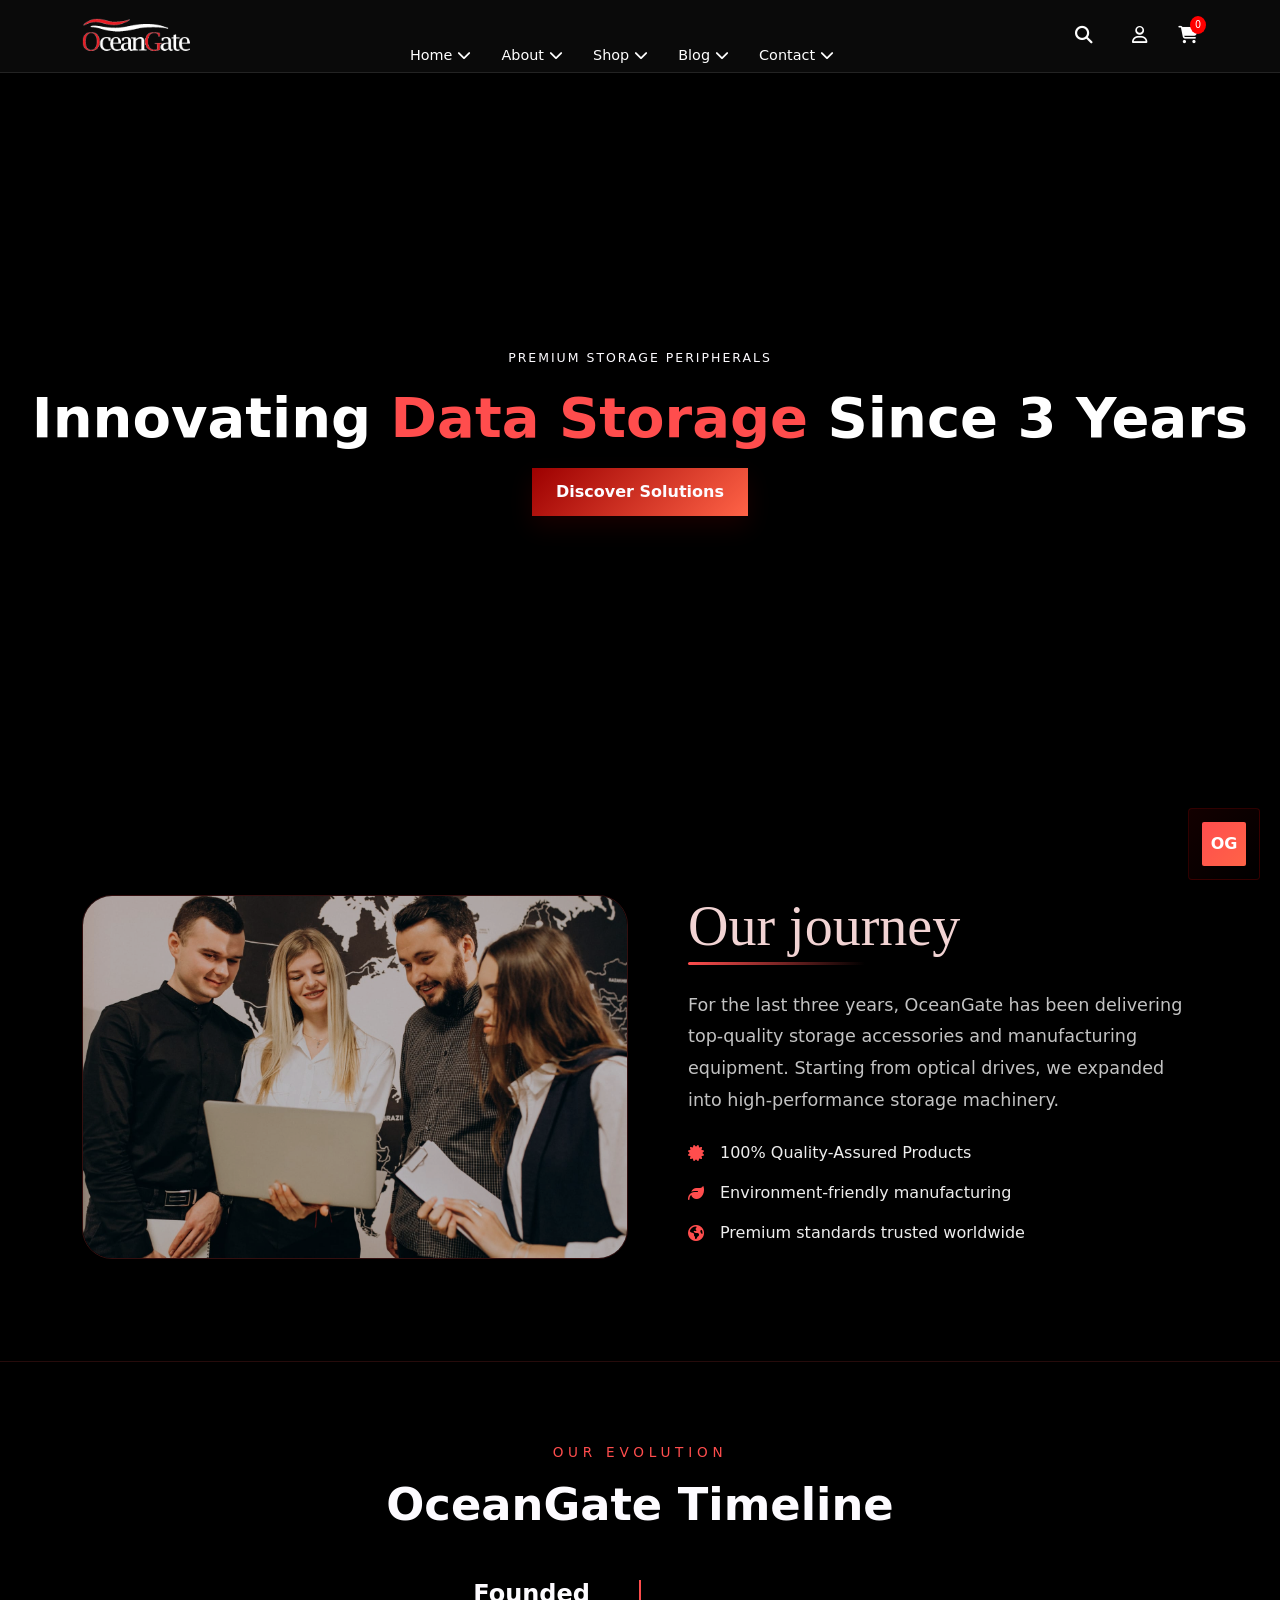
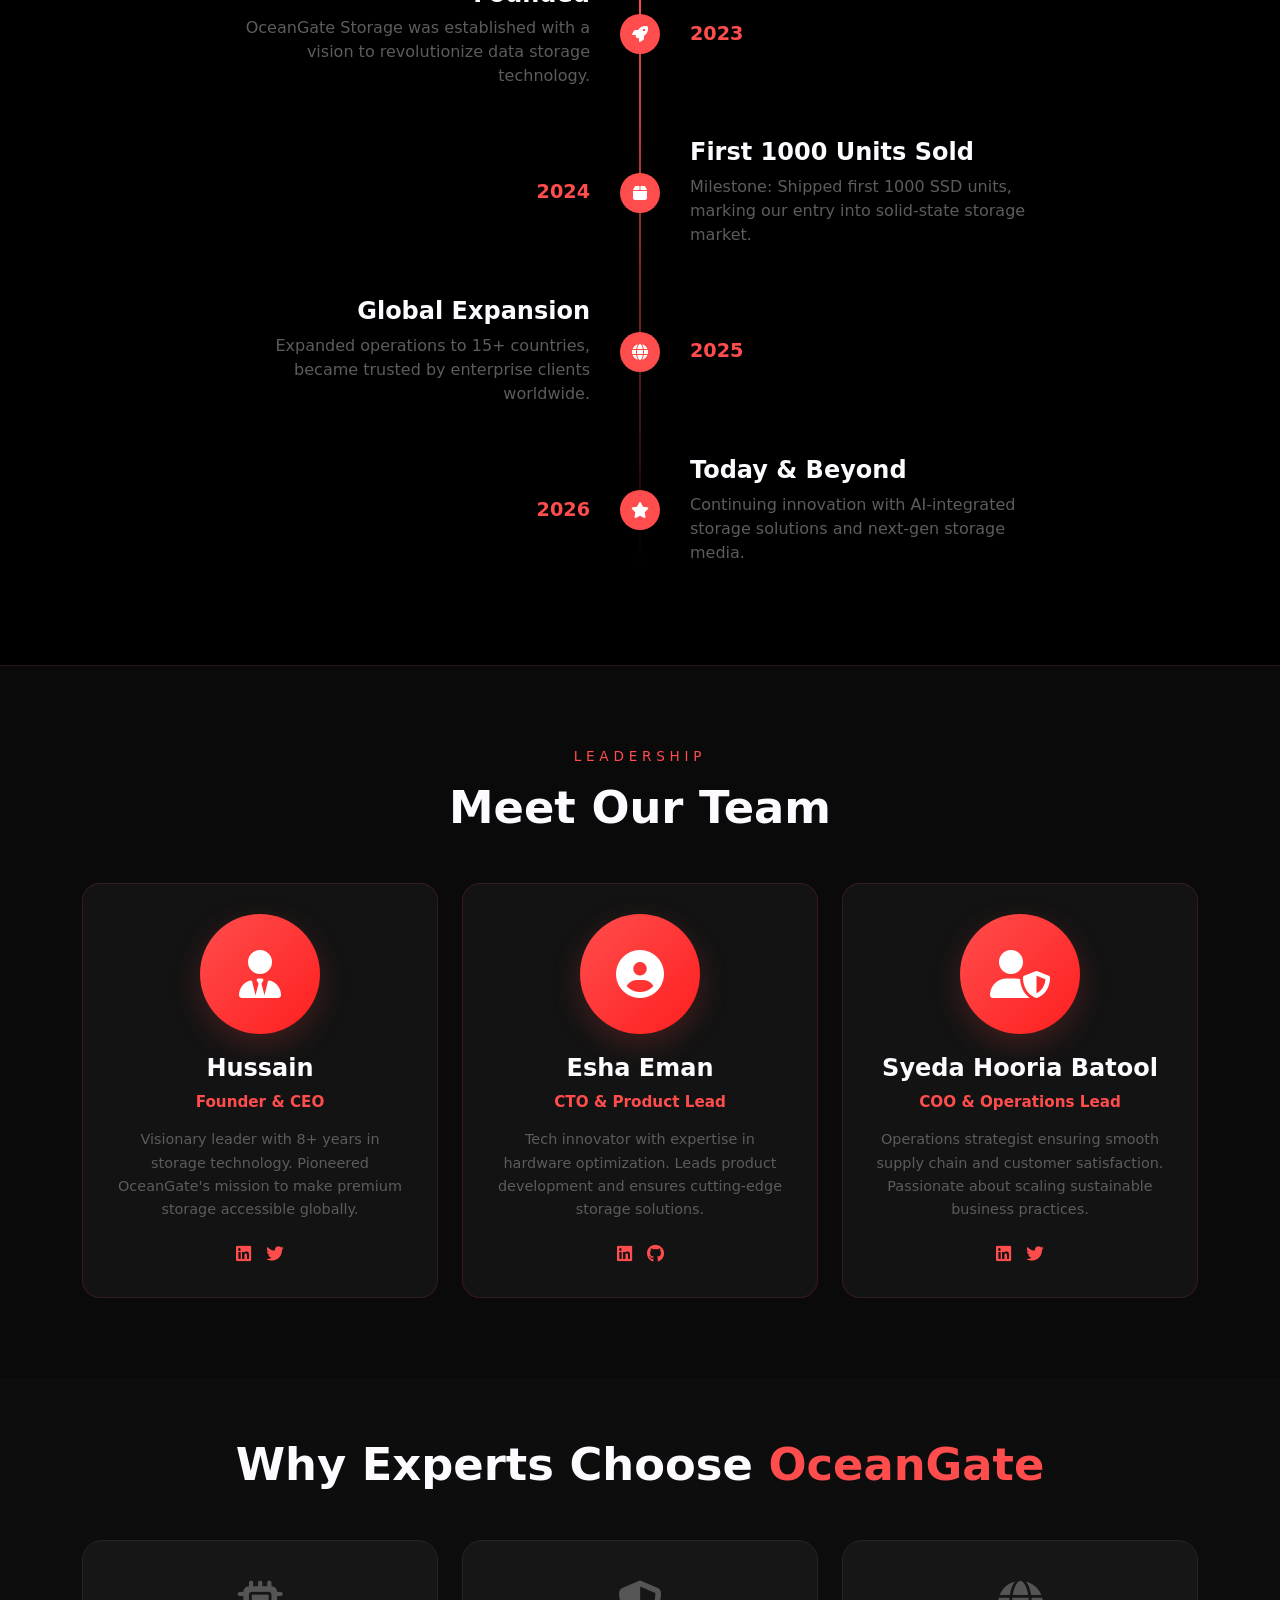
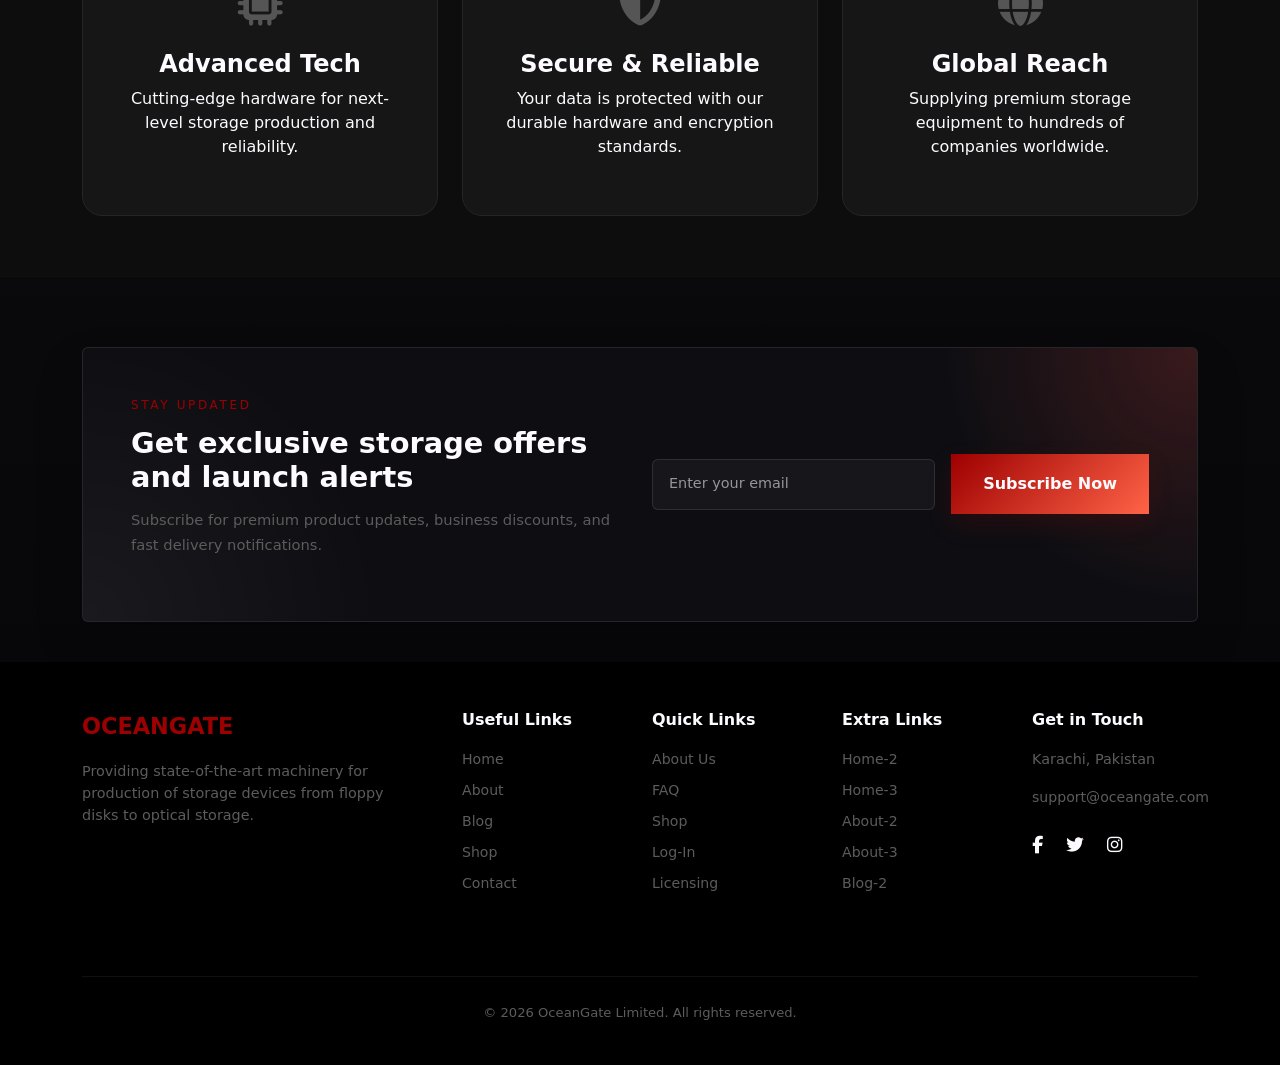
==== commit 41dcfde9: "completeing all pages and base work" ====
--- a/about.html
+++ b/about.html
@@ -4,49 +4,49 @@
 <head>
     <meta charset="UTF-8">
     <meta name="viewport" content="width=device-width, initial-scale=1.0">
-    <title>OceanGate | About Us</title>
+    <link rel="stylesheet" href="https://cdnjs.cloudflare.com/ajax/libs/font-awesome/6.4.0/css/all.min.css">
     <link href="https://cdn.jsdelivr.net/npm/bootstrap@5.3.0/dist/css/bootstrap.min.css" rel="stylesheet">
-    <link rel="stylesheet" href="https://cdnjs.cloudflare.com/ajax/libs/font-awesome/6.4.0/css/all.min.css">
     <link href="https://unpkg.com/aos@2.3.1/dist/aos.css" rel="stylesheet">
     <link rel="stylesheet" href="./styleSheets/style.css">
     <link rel="stylesheet" href="./styleSheets/about.css">
-    <link href="https://fonts.googleapis.com/css2?family=Dancing+Script:wght@600;700&display=swap" rel="stylesheet">
-
+    <title>OceanGate | About Us</title>
+    
 </head>
-
 <body>
+    <!-- Header navigation -->
     <header class="header">
         <div class="container d-flex align-items-center justify-content-between">
-             <a href="./index.html" class="logo"><img src="./src/img/logo/logo-black-theme1.png" alt="logo"></a>
+            <a href="./index.html" class="logo"><img src="./src/img/logo/logo-black-theme1.png" alt="logo"></a>
 
             <nav class="desktop-nav d-none d-lg-flex">
                 <div class="nav-item-wrapper">
                     <a href="./index.html" class="nav-link">Home<span><i class="fas fa-chevron-down"></i></span></a>
                     <div class="dropdown-box">
-                        <a href="./index.html" style='color:black;'><span>--</span> Home 1</a>
+                        <a href="./index.html" style="color:black;"><span>--</span> Home 1</a>
                         <a href="./index.html"><span>--</span> Home 2</a>
                     </div>
                 </div>
                 <div class="nav-item-wrapper">
                     <a href="./about.html" class="nav-link">About<span><i class="fas fa-chevron-down"></i></span></a>
                     <div class="dropdown-box">
-                        <a href="./about.html"><span>--</span> Our Story</a>
+                        <a href="./about.html"><span>--</span> Our journey</a>
                     </div>
                 </div>
                 <div class="nav-item-wrapper">
-                    <a href="#" class="nav-link">Shop<span><i class="fas fa-chevron-down"></i></span></a>
+                    <a href="./shop.html" class="nav-link">Shop<span><i class="fas fa-chevron-down"></i></span></a>
                     <div class="dropdown-box">
-                        <a href="#"><span>--</span> Products</a>
+                        <a href="./shop.html"><span>--</span> Products</a>
                     </div>
                 </div>
                 <div class="nav-item-wrapper">
-                    <a href="#" class="nav-link">Blog<span><i class="fas fa-chevron-down"></i></span></a>
+                    <a href="./blog.html" class="nav-link">Blog<span><i class="fas fa-chevron-down"></i></span></a>
                     <div class="dropdown-box">
-                        <a href="#"><span>--</span> Latest News</a>
+                        <a href="./blog.html"><span>--</span> Latest News</a>
                     </div>
                 </div>
                 <div class="nav-item-wrapper">
-                    <a href="./contact.html" class="nav-link">Contact<span><i class="fas fa-chevron-down"></i></span></a>
+                    <a href="./contact.html" class="nav-link">Contact<span><i
+                                class="fas fa-chevron-down"></i></span></a>
                     <div class="dropdown-box">
                         <a href="./contact.html"><span>--</span> Get in Touch</a>
                     </div>
@@ -54,11 +54,17 @@
             </nav>
 
             <div class="header-actions d-flex align-items-center">
-                <a href="#"><i class="fas fa-search"></i></a>
-                <a href="#"><i class="far fa-user"></i></a>
+                <div class="search-wrapper me-3">
+                    <button class="search-trigger" aria-label="Open search"><i class="fas fa-search"></i></button>
+                    <div class="search-expand" aria-hidden="true">
+                        <input id="globalSearchInput" class="search-input" type="text" placeholder="Search products, e.g. Kingston SSD" autocomplete="off">
+                        <div id="searchSuggestions" class="suggestions-panel" aria-hidden="true"></div>
+                    </div>
+                </div>
+                <a href="#" class="me-3 user-icon"><i class="far fa-user"></i></a>
                 <div class="cart-icon">
                     <a href="#"><i class="fas fa-shopping-cart"></i></a>
-                    <span class="cart-badge">1</span>
+                    <span class="cart-badge" id="cartCount">1</span>
                 </div>
                 <button class="menu-btn d-lg-none" id="menuBtn">
                     <span></span><span></span><span></span>
@@ -68,37 +74,11 @@
 
         <div class="mobile-menu" id="mobileMenu">
             <nav class="mobile-nav">
-                <div class="nav-item-wrapper2">
-                    <a href="./index.html" class="nav-link">Home<span><i class="fas fa-chevron-down"></i></span></a>
-                    <div class="dropdown-box-mobile">
-                        <a href="./index.html"><span>--</span> Home 1</a>
-                        <a href="./index.html"><span>--</span> Home 2</a>
-                    </div>
-                </div>
-                <div class="nav-item-wrapper2">
-                    <a href="./about.html" class="nav-link">About<span><i class="fas fa-chevron-down"></i></span></a>
-                    <div class="dropdown-box-mobile">
-                        <a href="./about.html"><span>--</span> Our journey</a>
-                    </div>
-                </div>
-                <div class="nav-item-wrapper2">
-                    <a href="./shop.html" class="nav-link">Shop<span><i class="fas fa-chevron-down"></i></span></a>
-                    <div class="dropdown-box-mobile">
-                        <a href="./shop.html"><span>--</span> Products</a>
-                    </div>
-                </div>
-                <div class="nav-item-wrapper2">
-                    <a href="./blog.html" class="nav-link">Blog<span><i class="fas fa-chevron-down"></i></span></a>
-                    <div class="dropdown-box-mobile">
-                        <a href="./blog.html"><span>--</span> Latest News</a>
-                    </div>
-                </div>
-                <div class="nav-item-wrapper2">
-                    <a href="./contact.html" class="nav-link">Contact<span><i class="fas fa-chevron-down"></i></span></a>
-                    <div class="dropdown-box-mobile">
-                        <a href="./contact.html"><span>--</span> Get in Touch</a>
-                    </div>
-                </div>
+                <a href="./index.html">Home</a>
+                <a href="./about.html">About</a>
+                <a href="./shop.html">Shop</a>
+                <a href="./blog.html">Blog</a>
+                <a href="./contact.html">Contact</a>
             </nav>
         </div>
     </header>
@@ -111,7 +91,7 @@
             <h1 class="hero-title" style="font-size: 3.5rem; font-weight: 800; color: #fff; margin: 20px 0;">Innovating
                 <span style="color: var(--primary-red);">Data Storage</span> Since 3 Years
             </h1>
-            <a href="#products" class="btn btn-red">Discover Solutions</a>
+            <a href="./shop.html" class="btn btn-red">Discover Solutions</a>
         </div>
     </main>
     <!-- Our Journey Section -->
@@ -155,6 +135,166 @@
             </div>
         </div>
     </section>
+
+    <!-- ================= TIMELINE SECTION ================= -->
+    <section style="background: var(--bg-dark); padding: 80px 0; border-top: 1px solid rgba(255, 77, 77, 0.15);">
+        <div class="container">
+            <div class="text-center mb-5" data-aos="fade-up">
+                <p style="color: var(--primary-red); text-transform: uppercase; letter-spacing: 0.35em; font-size: 0.85rem; margin-bottom: 15px;">Our Evolution</p>
+                <h2 style="font-size: 2.8rem; font-weight: 800; color: var(--text-white);">OceanGate Timeline</h2>
+            </div>
+
+            <!-- Timeline -->
+            <div style="position: relative; max-width: 800px; margin: 0 auto;">
+                <!-- Timeline Line -->
+                <div style="position: absolute; left: 50%; top: 0; bottom: 0; width: 2px; background: linear-gradient(180deg, var(--primary-red), transparent); transform: translateX(-50%);"></div>
+
+                <!-- 2023 -->
+                <div style="margin-bottom: 50px;" data-aos="fade-up" data-aos-delay="100">
+                    <div style="display: flex; align-items: center; margin-bottom: 20px;">
+                        <div style="flex: 1; text-align: right; padding-right: 30px;">
+                            <h4 style="color: var(--text-white); font-weight: 800;">Founded</h4>
+                            <p style="color: var(--text-gray); margin: 0;">OceanGate Storage was established with a vision to revolutionize data storage technology.</p>
+                        </div>
+                        <div style="position: relative; z-index: 10; width: 40px; height: 40px; background: var(--primary-red); border-radius: 50%; display: flex; align-items: center; justify-content: center; flex-shrink: 0;">
+                            <i class="fas fa-rocket" style="color: white; font-size: 1rem;"></i>
+                        </div>
+                        <div style="flex: 1; padding-left: 30px;">
+                            <p style="color: var(--primary-red); font-weight: 700; font-size: 1.2rem; margin: 0;">2023</p>
+                        </div>
+                    </div>
+                </div>
+
+                <!-- 2024 -->
+                <div style="margin-bottom: 50px;" data-aos="fade-up" data-aos-delay="200">
+                    <div style="display: flex; align-items: center; margin-bottom: 20px; flex-direction: row-reverse;">
+                        <div style="flex: 1; text-align: left; padding-left: 30px;">
+                            <h4 style="color: var(--text-white); font-weight: 800;">First 1000 Units Sold</h4>
+                            <p style="color: var(--text-gray); margin: 0;">Milestone: Shipped first 1000 SSD units, marking our entry into solid-state storage market.</p>
+                        </div>
+                        <div style="position: relative; z-index: 10; width: 40px; height: 40px; background: var(--primary-red); border-radius: 50%; display: flex; align-items: center; justify-content: center; flex-shrink: 0;">
+                            <i class="fas fa-box" style="color: white; font-size: 1rem;"></i>
+                        </div>
+                        <div style="flex: 1; padding-right: 30px; text-align: right;">
+                            <p style="color: var(--primary-red); font-weight: 700; font-size: 1.2rem; margin: 0;">2024</p>
+                        </div>
+                    </div>
+                </div>
+
+                <!-- 2025 -->
+                <div style="margin-bottom: 50px;" data-aos="fade-up" data-aos-delay="300">
+                    <div style="display: flex; align-items: center; margin-bottom: 20px;">
+                        <div style="flex: 1; text-align: right; padding-right: 30px;">
+                            <h4 style="color: var(--text-white); font-weight: 800;">Global Expansion</h4>
+                            <p style="color: var(--text-gray); margin: 0;">Expanded operations to 15+ countries, became trusted by enterprise clients worldwide.</p>
+                        </div>
+                        <div style="position: relative; z-index: 10; width: 40px; height: 40px; background: var(--primary-red); border-radius: 50%; display: flex; align-items: center; justify-content: center; flex-shrink: 0;">
+                            <i class="fas fa-globe" style="color: white; font-size: 1rem;"></i>
+                        </div>
+                        <div style="flex: 1; padding-left: 30px;">
+                            <p style="color: var(--primary-red); font-weight: 700; font-size: 1.2rem; margin: 0;">2025</p>
+                        </div>
+                    </div>
+                </div>
+
+                <!-- 2026 -->
+                <div data-aos="fade-up" data-aos-delay="400">
+                    <div style="display: flex; align-items: center; margin-bottom: 20px; flex-direction: row-reverse;">
+                        <div style="flex: 1; text-align: left; padding-left: 30px;">
+                            <h4 style="color: var(--text-white); font-weight: 800;">Today & Beyond</h4>
+                            <p style="color: var(--text-gray); margin: 0;">Continuing innovation with AI-integrated storage solutions and next-gen storage media.</p>
+                        </div>
+                        <div style="position: relative; z-index: 10; width: 40px; height: 40px; background: var(--primary-red); border-radius: 50%; display: flex; align-items: center; justify-content: center; flex-shrink: 0;">
+                            <i class="fas fa-star" style="color: white; font-size: 1rem;"></i>
+                        </div>
+                        <div style="flex: 1; padding-right: 30px; text-align: right;">
+                            <p style="color: var(--primary-red); font-weight: 700; font-size: 1.2rem; margin: 0;">2026</p>
+                        </div>
+                    </div>
+                </div>
+            </div>
+        </div>
+    </section>
+
+    <!-- ================= TEAM SECTION ================= -->
+    <section style="background: var(--bg-black); padding: 80px 0; border-top: 1px solid rgba(255, 77, 77, 0.15);">
+        <div class="container">
+            <div class="text-center mb-5" data-aos="fade-up">
+                <p style="color: var(--primary-red); text-transform: uppercase; letter-spacing: 0.35em; font-size: 0.85rem; margin-bottom: 15px;">Leadership</p>
+                <h2 style="font-size: 2.8rem; font-weight: 800; color: var(--text-white);">Meet Our Team</h2>
+            </div>
+
+            <!-- Team Grid -->
+            <div class="row g-4 justify-content-center">
+                <!-- Team Member 1: Hussain -->
+                <div class="col-md-6 col-lg-4" data-aos="fade-up" data-aos-delay="100">
+                    <div style="background: var(--bg-panel); border: 1px solid rgba(255, 77, 77, 0.15); border-radius: 18px; padding: 30px; text-align: center; transition: all 0.4s ease; height: 100%;" class="team-card" onmouseover="this.style.borderColor='var(--primary-red)'; this.style.boxShadow='0 25px 50px rgba(255, 77, 77, 0.15)';" onmouseout="this.style.borderColor='rgba(255, 77, 77, 0.15)'; this.style.boxShadow='none';">
+                        <div style="width: 120px; height: 120px; background: linear-gradient(135deg, var(--primary-red), #ff1f1f); border-radius: 50%; margin: 0 auto 20px; display: flex; align-items: center; justify-content: center; box-shadow: 0 10px 30px rgba(255, 77, 77, 0.2);">
+                            <i class="fas fa-user-tie" style="font-size: 3rem; color: white;"></i>
+                        </div>
+                        <h4 style="color: var(--text-white); font-weight: 800; margin-bottom: 8px;">Hussain</h4>
+                        <p style="color: var(--primary-red); font-weight: 700; font-size: 0.95rem; margin-bottom: 15px;">Founder & CEO</p>
+                        <p style="color: var(--text-gray); font-size: 0.9rem; line-height: 1.6; margin-bottom: 20px;">
+                            Visionary leader with 8+ years in storage technology. Pioneered OceanGate's mission to make premium storage accessible globally.
+                        </p>
+                        <div style="display: flex; justify-content: center; gap: 15px;">
+                            <a href="#" style="color: var(--primary-red); font-size: 1.1rem; transition: all 0.3s ease;" onmouseover="this.style.transform='scale(1.3)';" onmouseout="this.style.transform='scale(1)';">
+                                <i class="fab fa-linkedin"></i>
+                            </a>
+                            <a href="#" style="color: var(--primary-red); font-size: 1.1rem; transition: all 0.3s ease;" onmouseover="this.style.transform='scale(1.3)';" onmouseout="this.style.transform='scale(1)';">
+                                <i class="fab fa-twitter"></i>
+                            </a>
+                        </div>
+                    </div>
+                </div>
+
+                <!-- Team Member 2: Esha Eman -->
+                <div class="col-md-6 col-lg-4" data-aos="fade-up" data-aos-delay="200">
+                    <div style="background: var(--bg-panel); border: 1px solid rgba(255, 77, 77, 0.15); border-radius: 18px; padding: 30px; text-align: center; transition: all 0.4s ease; height: 100%;" class="team-card" onmouseover="this.style.borderColor='var(--primary-red)'; this.style.boxShadow='0 25px 50px rgba(255, 77, 77, 0.15)';" onmouseout="this.style.borderColor='rgba(255, 77, 77, 0.15)'; this.style.boxShadow='none';">
+                        <div style="width: 120px; height: 120px; background: linear-gradient(135deg, var(--primary-red), #ff1f1f); border-radius: 50%; margin: 0 auto 20px; display: flex; align-items: center; justify-content: center; box-shadow: 0 10px 30px rgba(255, 77, 77, 0.2);">
+                            <i class="fas fa-user-circle" style="font-size: 3rem; color: white;"></i>
+                        </div>
+                        <h4 style="color: var(--text-white); font-weight: 800; margin-bottom: 8px;">Esha Eman</h4>
+                        <p style="color: var(--primary-red); font-weight: 700; font-size: 0.95rem; margin-bottom: 15px;">CTO & Product Lead</p>
+                        <p style="color: var(--text-gray); font-size: 0.9rem; line-height: 1.6; margin-bottom: 20px;">
+                            Tech innovator with expertise in hardware optimization. Leads product development and ensures cutting-edge storage solutions.
+                        </p>
+                        <div style="display: flex; justify-content: center; gap: 15px;">
+                            <a href="#" style="color: var(--primary-red); font-size: 1.1rem; transition: all 0.3s ease;" onmouseover="this.style.transform='scale(1.3)';" onmouseout="this.style.transform='scale(1)';">
+                                <i class="fab fa-linkedin"></i>
+                            </a>
+                            <a href="#" style="color: var(--primary-red); font-size: 1.1rem; transition: all 0.3s ease;" onmouseover="this.style.transform='scale(1.3)';" onmouseout="this.style.transform='scale(1)';">
+                                <i class="fab fa-github"></i>
+                            </a>
+                        </div>
+                    </div>
+                </div>
+
+                <!-- Team Member 3: Syeda Hooria Batool -->
+                <div class="col-md-6 col-lg-4" data-aos="fade-up" data-aos-delay="300">
+                    <div style="background: var(--bg-panel); border: 1px solid rgba(255, 77, 77, 0.15); border-radius: 18px; padding: 30px; text-align: center; transition: all 0.4s ease; height: 100%;" class="team-card" onmouseover="this.style.borderColor='var(--primary-red)'; this.style.boxShadow='0 25px 50px rgba(255, 77, 77, 0.15)';" onmouseout="this.style.borderColor='rgba(255, 77, 77, 0.15)'; this.style.boxShadow='none';">
+                        <div style="width: 120px; height: 120px; background: linear-gradient(135deg, var(--primary-red), #ff1f1f); border-radius: 50%; margin: 0 auto 20px; display: flex; align-items: center; justify-content: center; box-shadow: 0 10px 30px rgba(255, 77, 77, 0.2);">
+                            <i class="fas fa-user-shield" style="font-size: 3rem; color: white;"></i>
+                        </div>
+                        <h4 style="color: var(--text-white); font-weight: 800; margin-bottom: 8px;">Syeda Hooria Batool</h4>
+                        <p style="color: var(--primary-red); font-weight: 700; font-size: 0.95rem; margin-bottom: 15px;">COO & Operations Lead</p>
+                        <p style="color: var(--text-gray); font-size: 0.9rem; line-height: 1.6; margin-bottom: 20px;">
+                            Operations strategist ensuring smooth supply chain and customer satisfaction. Passionate about scaling sustainable business practices.
+                        </p>
+                        <div style="display: flex; justify-content: center; gap: 15px;">
+                            <a href="#" style="color: var(--primary-red); font-size: 1.1rem; transition: all 0.3s ease;" onmouseover="this.style.transform='scale(1.3)';" onmouseout="this.style.transform='scale(1)';">
+                                <i class="fab fa-linkedin"></i>
+                            </a>
+                            <a href="#" style="color: var(--primary-red); font-size: 1.1rem; transition: all 0.3s ease;" onmouseover="this.style.transform='scale(1.3)';" onmouseout="this.style.transform='scale(1)';">
+                                <i class="fab fa-twitter"></i>
+                            </a>
+                        </div>
+                    </div>
+                </div>
+            </div>
+        </div>
+    </section>
+
     <!-- Why Choose Us Section -->
     <section class="about-section-animate" style="padding: 60px 0; background: #0d0d0d;">
         <div class="container">
@@ -197,12 +337,12 @@
         </div>
     </section>
 
-    <!-- Footer -->
+    <!-- Footer and subscription -->
     <footer class="footer">
 
         <div class="email-subscription-section text-center">
             <div class="container">
-                <div class="email-subscribe-card rounded-5 mx-auto p-4 p-lg-5" data-aos="fade-up">
+                <div class="email-subscribe-card mx-auto p-4 p-lg-5" data-aos="fade-up">
                     <div class="row align-items-center gy-4">
                         <div class="col-12 col-lg-6 text-lg-start" data-aos="fade-right">
                             <p class="email-subtitle">STAY UPDATED</p>
@@ -223,7 +363,7 @@
         <div class="container">
             <div class="row pt-5 pb-5">
                 <div class="col-lg-4 mb-5 mb-lg-0">
-                    <a href="#" class="footer-logo">OCEANGATE</a>
+                    <a href="./index.html" class="footer-logo">OCEANGATE</a>
                     <p class="pe-lg-5" style="color: var(--text-gray); font-size: 0.9rem;">
                         Providing state-of-the-art machinery for production of storage devices from floppy disks to
                         optical storage.
@@ -232,29 +372,29 @@
 
                 <div class="col-6 col-md-3 col-lg-2">
                     <h5>Useful Links</h5>
-                    <a href="#" class="footer-link">Home</a>
-                    <a href="#" class="footer-link">About</a>
-                    <a href="#" class="footer-link">Blog</a>
-                    <a href="#" class="footer-link">Shop</a>
-                    <a href="#" class="footer-link">Contact</a>
+                    <a href="./index.html" class="footer-link">Home</a>
+                    <a href="./about.html" class="footer-link">About</a>
+                    <a href="./blog.html" class="footer-link">Blog</a>
+                    <a href="./shop.html" class="footer-link">Shop</a>
+                    <a href="./contact.html" class="footer-link">Contact</a>
                 </div>
 
                 <div class="col-6 col-md-3 col-lg-2">
                     <h5>Quick Links</h5>
-                    <a href="#" class="footer-link">About Us</a>
-                    <a href="#" class="footer-link">FAQ</a>
-                    <a href="#" class="footer-link">Shop</a>
-                    <a href="#" class="footer-link">Log-In</a>
-                    <a href="#" class="footer-link">Licensing</a>
+                    <a href="./about.html" class="footer-link">About Us</a>
+                    <a href="./contact.html" class="footer-link">FAQ</a>
+                    <a href="./shop.html" class="footer-link">Shop</a>
+                    <a href="./contact.html" class="footer-link">Log-In</a>
+                    <a href="./contact.html" class="footer-link">Licensing</a>
                 </div>
 
                 <div class="col-6 col-md-3 col-lg-2 mt-4 mt-md-0">
                     <h5>Extra Links</h5>
-                    <a href="#" class="footer-link">Home-2</a>
-                    <a href="#" class="footer-link">Home-3</a>
-                    <a href="#" class="footer-link">About-2</a>
-                    <a href="#" class="footer-link">About-3</a>
-                    <a href="#" class="footer-link">Blog-2</a>
+                    <a href="./index.html" class="footer-link">Home-2</a>
+                    <a href="./index.html" class="footer-link">Home-3</a>
+                    <a href="./about.html" class="footer-link">About-2</a>
+                    <a href="./about.html" class="footer-link">About-3</a>
+                    <a href="./blog.html" class="footer-link">Blog-2</a>
                 </div>
 
                 <div class="col-6 col-md-3 col-lg-2 mt-4 mt-md-0">
--- a/styleSheets/style.css
+++ b/styleSheets/style.css
@@ -1,33 +1,60 @@
+﻿/* ============================
+   Global design tokens and base styles
+   ============================ */
 :root {
-    --bg-dark: #030406;
-    --bg-black: #050507;
-    --bg-panel: rgba(18, 18, 20, 0.95);
-    --footer-bg: #07080b;
-    --border-color: rgba(255, 255, 255, 0.08);
-    --text-white: #f7f7f7;
-    --text-gray: #b8b8b8;
-    --text-muted: #a8a8c0;
-    --primary-red: #ff4d4d;
-    --primary-red-soft: rgba(255, 77, 77, 0.18);
-}
-
-/* Core Styling */
+    --primary-deep-red: #9d0000;
+    --pure-black: #000000;
+    --accent-coral: #ff6347;
+    --neutral-gray: #5c5c5c;
+    --contrast-white: #fdfbff;
+    --text-white: var(--contrast-white);
+    --text-gray: var(--neutral-gray);
+    --primary-red: var(--primary-deep-red);
+    --bg-panel: rgba(255, 255, 255, 0.04);
+    --footer-bg: var(--pure-black);
+}
+
+* {
+    box-sizing: border-box;
+}
+
+html {
+    scroll-behavior: smooth;
+}
+
 body {
-    background: var(--bg-dark);
-    color: var(--text-white);
-    font-family: 'Lexend', sans-serif;
     margin: 0;
+    min-height: 100vh;
+    background: var(--pure-black);
+    color: var(--contrast-white);
+    font-family: 'Inter', system-ui, -apple-system, BlinkMacSystemFont, 'Segoe UI', sans-serif;
+    line-height: 1.5;
 }
 
 img {
-    width: 100%;
-    height: 100%;
-}
-
-/* header start  */
+    display: block;
+    max-width: 100%;
+}
+
+a {
+    color: inherit;
+    text-decoration: none;
+}
+
+button,
+input,
+select,
+textarea {
+    font: inherit;
+}
+
+button {
+    cursor: pointer;
+}
+
 .header {
-    background: var(--bg-black);
-    border-bottom: 1px solid rgba(255, 255, 255, 0.06);
+    background: var(--bg-panel);
+    border-bottom: 1px solid rgba(255, 255, 255, 0.1);
     padding: 15px 0;
     position: sticky;
     top: 0;
@@ -35,7 +62,7 @@
 }
 
 .logo {
-    width: 130px;
+    width: 110px;
     height: auto;
     text-decoration: none;
 
@@ -163,7 +190,8 @@
     top: -100%;
     left: 0;
     width: 100%;
-    height: 70vh;
+    max-height: 70vh;
+    height: auto;
     background: #000;
     border-bottom: 2px solid #222;
     transition: 0.5s ease-in-out;
@@ -183,7 +211,8 @@
 }
 
 .dropdown-box-mobile {
-    position: absolute;
+    display: none;
+    position: relative;
     top: 80%;
     left: 90px;
     background: #fff;
@@ -194,10 +223,12 @@
     opacity: 0;
     transform: translateY(10px);
     transition: 0.8s ease;
+    
 }
 
 .nav-item-wrapper:hover .dropdown-box-mobile {
     visibility: visible;
+    display: block;
     opacity: 1;
     transform: translateY(0);
 }
@@ -291,23 +322,387 @@
     top: 10px;
 }
 
-/* Footer & Email Section Styles (Exactly like Gadgetz) */
+.dropdown-box,
+.dropdown-box-mobile,
+.mobile-menu,
+.filters-container,
+.cart-drawer,
+.email-subscribe-card,
+.order-summary-box,
+.filter-panel,
+.feature-card,
+.product-card,
+.cart-item,
+.checkout-card,
+.comparison-table-wrapper {
+    transition: all 0.4s cubic-bezier(0.16, 1, 0.3, 1);
+}
+
+.hero-section {
+    position: relative;
+    min-height: 88vh;
+    overflow: hidden;
+    padding: 100px 0 80px;
+    display: flex;
+    align-items: center;
+}
+
+.hero-visual {
+    position: absolute;
+    inset: 0;
+    background: radial-gradient(circle at top right, rgba(255, 77, 77, 0.18), transparent 20%),
+        radial-gradient(circle at bottom left, rgba(255, 255, 255, 0.05), transparent 22%),
+        linear-gradient(180deg, rgba(4, 4, 7, 0.95), rgba(8, 8, 10, 0.92)),
+        url('../src/img/image.png') center/cover no-repeat;
+    filter: saturate(1.05) contrast(1.1);
+    opacity: 0.98;
+    z-index: 0;
+}
+
+.hero-frame {
+    position: absolute;
+    inset: 8% 6% 10%;
+    border-radius: 6px;
+    border: 1px solid rgba(157, 0, 0, 0.16);
+    box-shadow: 0 24px 48px rgba(0, 0, 0, 0.28);
+    pointer-events: none;
+}
+
+.hero-content {
+    position: relative;
+    z-index: 1;
+    width: 100%;
+    max-width: 720px;
+    margin: 0 auto;
+    text-align: center;
+}
+
+.small-caps {
+    color: var(--primary-deep-red);
+    letter-spacing: 0.24em;
+    text-transform: uppercase;
+    font-size: 0.78rem;
+    margin-bottom: 0.85rem;
+}
+
+.hero-title {
+    color: var(--contrast-white);
+    font-size: clamp(2rem, 4vw, 3rem);
+    line-height: 1.08;
+    font-weight: 800;
+    margin: 0 0 0.9rem;
+}
+
+.hero-title span {
+    color: var(--accent-coral);
+}
+
+.hero-copy {
+    color: var(--neutral-gray);
+    font-size: 0.95rem;
+    max-width: 640px;
+    margin: 0 auto;
+    line-height: 1.65;
+}
+
+.hero-actions {
+    margin-top: 1.6rem;
+    display: flex;
+    justify-content: center;
+    flex-wrap: wrap;
+    gap: 0.85rem;
+}
+
+.hero-scroll {
+    margin-top: 2rem;
+    display: inline-flex;
+    align-items: center;
+    gap: 0.7rem;
+    color: var(--neutral-gray);
+    font-size: 0.88rem;
+    text-transform: uppercase;
+    letter-spacing: 0.14em;
+    opacity: 0.92;
+    animation: floatUp 4s ease-in-out infinite;
+}
+
+.scroll-icon {
+    display: inline-flex;
+    align-items: center;
+    justify-content: center;
+    width: 40px;
+    height: 40px;
+    border-radius: 6px;
+    border: 1px solid rgba(255, 255, 255, 0.16);
+}
+
+.section-title {
+    color: var(--contrast-white);
+    font-size: clamp(1.75rem, 2.5vw, 2.2rem);
+    font-weight: 800;
+    margin-bottom: 0.6rem;
+}
+
+.section-subtitle {
+    color: var(--primary-deep-red);
+    letter-spacing: 0.22em;
+    text-transform: uppercase;
+    font-size: 0.75rem;
+    margin-bottom: 0.85rem;
+}
+
+.section-panel,
+.glass-card {
+    background: rgba(255, 255, 255, 0.04);
+    border: 1px solid rgba(92, 92, 92, 0.35);
+    border-radius: 6px;
+    box-shadow: 0 18px 40px rgba(0, 0, 0, 0.18);
+}
+
+.feature-card,
+.card-panel,
+.checkout-card,
+.review-card {
+    background: rgba(255, 255, 255, 0.02);
+    border: 1px solid rgba(92, 92, 92, 0.3);
+    border-radius: 6px;
+    padding: 22px;
+    transition: transform 0.3s ease, box-shadow 0.3s ease;
+}
+
+.feature-card:hover,
+.review-card:hover,
+.card-panel:hover,
+.checkout-card:hover {
+    transform: translateY(-2px);
+    box-shadow: 0 24px 56px rgba(157, 0, 0, 0.12);
+}
+
+.btn {
+    display: inline-flex;
+    align-items: center;
+    justify-content: center;
+    border-radius: 6px;
+    border: none;
+    padding: 12px 24px;
+    font-weight: 700;
+    transition: all 0.25s ease;
+}
+
+.btn-red,
+.btn-primary {
+    background: linear-gradient(135deg, var(--primary-deep-red), var(--accent-coral));
+    color: var(--contrast-white);
+}
+
+.btn-red:hover,
+.btn-primary:hover {
+    transform: translateY(-1px);
+    box-shadow: 0 12px 24px rgba(157, 0, 0, 0.16);
+}
+
+.btn-secondary {
+    background: rgba(255, 255, 255, 0.05);
+    color: var(--contrast-white);
+    border: 1px solid rgba(92, 92, 92, 0.35);
+}
+
+.btn-secondary:hover {
+    border-color: var(--primary-deep-red);
+    color: var(--primary-deep-red);
+}
+
+.input-pill,
+.form-control,
+.form-select,
+textarea {
+    width: 100%;
+    background: rgba(255, 255, 255, 0.04);
+    border: 1px solid rgba(92, 92, 92, 0.35);
+    color: var(--contrast-white);
+    border-radius: 6px;
+    padding: 12px 14px;
+    transition: all 0.25s ease;
+}
+
+.input-pill:focus,
+.form-control:focus,
+textarea:focus,
+.form-select:focus {
+    outline: none;
+    border-color: rgba(157, 0, 0, 0.55);
+    box-shadow: 0 0 0 0.15rem rgba(157, 0, 0, 0.12);
+    background: rgba(255, 255, 255, 0.06);
+}
+
+.text-muted,
+.text-gray {
+    color: var(--neutral-gray);
+}
+
+.text-white {
+    color: var(--contrast-white);
+}
+
+@keyframes floatUp {
+    0%, 100% { transform: translateY(0); }
+    50% { transform: translateY(-8px); }
+}
+
+@keyframes glowPulse {
+    0%, 100% { box-shadow: 0 0 0 rgba(255, 77, 77, 0); }
+    50% { box-shadow: 0 0 48px rgba(255, 77, 77, 0.08); }
+}
+
+.section-grid {
+    display: grid;
+    gap: 1.75rem;
+}
+
+.tech-matrix {
+    width: 100%;
+    border-collapse: collapse;
+    overflow: hidden;
+    border-radius: 4px;
+}
+
+.tech-matrix th,
+.tech-matrix td {
+    padding: 16px 18px;
+    border-bottom: 1px solid rgba(92, 92, 92, 0.35);
+}
+
+.tech-matrix th {
+    background: rgba(255, 255, 255, 0.04);
+    color: var(--contrast-white);
+    font-weight: 700;
+    text-align: left;
+}
+
+.tech-matrix td {
+    color: var(--neutral-gray);
+}
+
+.tech-matrix tbody tr:hover td {
+    background: rgba(157, 0, 0, 0.08);
+}
+
+.tech-highlight {
+    color: var(--primary-deep-red);
+    font-weight: 700;
+}
+
+.review-carousel {
+    display: grid;
+    gap: 1.5rem;
+}
+
+.review-card {
+    padding: 22px;
+    border-radius: 6px;
+}
+
+.review-stars {
+    display: inline-flex;
+    align-items: center;
+    gap: 0.4rem;
+    margin-bottom: 1rem;
+}
+
+.review-stars i {
+    color: var(--primary-deep-red);
+    text-shadow: 0 0 14px rgba(157, 0, 0, 0.18);
+}
+
+.trust-badge {
+    display: inline-flex;
+    align-items: center;
+    gap: 0.4rem;
+    background: rgba(157, 0, 0, 0.12);
+    border: 1px solid rgba(157, 0, 0, 0.18);
+    border-radius: 6px;
+    padding: 8px 14px;
+    color: var(--contrast-white);
+    font-size: 0.8rem;
+    font-weight: 600;
+}
+
+.review-meta {
+    margin-top: 18px;
+    display: flex;
+    align-items: center;
+    justify-content: space-between;
+    flex-wrap: wrap;
+    gap: 0.75rem;
+}
+
+.review-location {
+    color: var(--neutral-gray);
+    font-size: 0.92rem;
+}
+
+@media (max-width: 991.98px) {
+    .container {
+        padding: 0 18px;
+    }
+
+    .desktop-nav {
+        display: none;
+    }
+
+    .header-actions {
+        gap: 16px;
+    }
+
+    .menu-btn {
+        display: inline-flex !important;
+    }
+
+    .hero-section {
+        padding-top: 90px;
+    }
+
+    .hero-copy {
+        font-size: 1rem;
+    }
+}
+
+@media (max-width: 575.98px) {
+    .header {
+        padding: 14px 0;
+    }
+
+    .hero-title {
+        font-size: 2.6rem;
+    }
+
+    .hero-actions {
+        flex-direction: column;
+    }
+
+    .desktop-nav,
+    .header-actions {
+        gap: 12px;
+    }
+}
+
 .footer {
-    background-color: var(--footer-bg);
-    border-top: 1px solid #222;
+    background-color: var(--pure-black);
+    border-top: 1px solid rgba(92, 92, 92, 0.18);
 }
 
 .email-subscription-section {
-    background: linear-gradient(180deg, rgba(10, 10, 12, 0.95), rgba(7, 7, 10, 1));
+    background: linear-gradient(180deg, rgba(10, 10, 12, 0.94), rgba(7, 7, 10, 1));
     padding: 70px 0 40px;
 }
 
 .email-subscribe-card {
     background: rgba(15, 15, 20, 0.95);
-    border: 1px solid rgba(255, 255, 255, 0.08);
-    box-shadow: 0 32px 90px rgba(0, 0, 0, 0.25);
+    border: 1px solid rgba(92, 92, 92, 0.3);
+    box-shadow: 0 24px 48px rgba(0, 0, 0, 0.18);
     overflow: hidden;
     position: relative;
+    border-radius: 6px;
 }
 
 .email-subscribe-card::before {
@@ -320,27 +715,27 @@
 }
 
 .email-subtitle {
-    color: var(--primary-red);
-    letter-spacing: 0.28em;
+    color: var(--primary-deep-red);
+    letter-spacing: 0.22em;
     text-transform: uppercase;
-    font-size: 0.8rem;
-    margin-bottom: 0.85rem;
+    font-size: 0.75rem;
+    margin-bottom: 0.75rem;
 }
 
 .email-subscription-section h2,
 .email-subscribe-card h2 {
-    font-size: clamp(2rem, 2.5vw, 2.4rem);
+    font-size: clamp(1.8rem, 2.2vw, 2rem);
     font-weight: 700;
-    color: var(--text-white);
+    color: var(--contrast-white);
     margin: 0;
 }
 
 .email-subtext {
-    color: var(--text-gray);
-    font-size: 0.95rem;
-    line-height: 1.8;
+    color: var(--neutral-gray);
+    font-size: 0.92rem;
+    line-height: 1.7;
     max-width: 620px;
-    margin-top: 0.85rem;
+    margin-top: 0.75rem;
 }
 
 .email-form {
@@ -349,13 +744,13 @@
 }
 
 .email-input {
-    min-height: 60px;
+    min-height: 48px;
     background: rgba(255, 255, 255, 0.04);
-    border: 1px solid rgba(255, 255, 255, 0.12);
-    border-radius: 999px;
-    color: var(--text-white);
-    padding: 1rem 1.4rem;
-    font-size: 0.95rem;
+    border: 1px solid rgba(92, 92, 92, 0.35);
+    border-radius: 6px;
+    color: var(--contrast-white);
+    padding: 0.85rem 1rem;
+    font-size: 0.9rem;
 }
 
 .email-input::placeholder {
@@ -364,7 +759,7 @@
 
 .email-input:focus {
     border-color: rgba(255, 77, 77, 0.45);
-    box-shadow: 0 0 0 0.2rem rgba(255, 77, 77, 0.12);
+    box-shadow: 0 0 0 0.25rem rgba(255, 77, 77, 0.12);
 }
 
 .email-submit-btn {
@@ -374,21 +769,20 @@
 }
 
 .btn-red {
-    background: linear-gradient(135deg, var(--primary-red), #ff1f1f);
-    color: #fff;
+    background: linear-gradient(135deg, var(--primary-deep-red), var(--accent-coral));
+    color: var(--contrast-white);
     border: none;
-    border-radius: 999px;
-    box-shadow: 0 15px 30px rgba(255, 77, 77, 0.18);
-    transition: transform 0.2s ease, box-shadow 0.2s ease;
+    border-radius: 6px;
+    box-shadow: 0 10px 24px rgba(157, 0, 0, 0.16);
 }
 
 .btn-red:hover {
-    transform: translateY(-2px);
-    box-shadow: 0 18px 30px rgba(255, 77, 77, 0.26);
+    transform: translateY(-1px);
+    box-shadow: 0 14px 26px rgba(157, 0, 0, 0.2);
 }
 
 .btn-red:focus {
-    box-shadow: 0 0 0 0.25rem rgba(255, 77, 77, 0.18);
+    box-shadow: 0 0 0 0.2rem rgba(157, 0, 0, 0.18);
 }
 
 @media (max-width: 767.98px) {
@@ -404,71 +798,66 @@
 }
 
 .footer h5 {
-    font-size: 1.1rem;
+    font-size: 1rem;
     font-weight: 600;
-    margin-bottom: 25px;
-    color: var(--text-white);
+    margin-bottom: 20px;
+    color: var(--contrast-white);
 }
 
 .footer-logo {
-    color: var(--primary-red);
+    color: var(--primary-deep-red);
     font-weight: 800;
-    font-size: 1.6rem;
+    font-size: 1.4rem;
     text-decoration: none;
     display: block;
-    margin-bottom: 20px;
+    margin-bottom: 18px;
 }
 
 .footer-link {
-    color: var(--text-muted);
+    color: var(--neutral-gray);
     text-decoration: none;
     display: block;
-    margin-bottom: 12px;
-    font-size: 0.9rem;
-    transition: color 0.3s ease;
+    margin-bottom: 10px;
+    font-size: 0.88rem;
+    transition: color 0.25s ease;
 }
 
 .footer-link:hover {
-    color: var(--primary-red);
+    color: var(--primary-deep-red);
 }
 
 .social-icons a {
-    color: var(--text-white);
-    font-size: 1.2rem;
-    margin-right: 20px;
-    transition: color 0.3s ease;
+    color: var(--contrast-white);
+    font-size: 1.1rem;
+    margin-right: 18px;
+    transition: color 0.25s ease;
 }
 
 .social-icons a:hover {
-    color: var(--primary-red);
+    color: var(--primary-deep-red);
 }
 
 .copyright-section {
-    border-top: 1px solid #222;
-    padding: 30px 0;
-    margin-top: 30px;
-    font-size: 0.85rem;
-    color: var(--text-muted);
-}
-
-/* Mobile Media Queries */
+    border-top: 1px solid rgba(92, 92, 92, 0.18);
+    padding: 26px 0;
+    margin-top: 24px;
+    font-size: 0.82rem;
+    color: var(--neutral-gray);
+}
+
 @media (max-width: 991.98px) {
     .email-subscription-section h2 {
         font-size: 1.8rem;
     }
 
-    .footer .row>div {
+    .footer .row > div {
         margin-bottom: 30px;
     }
 }
 
 @media (max-width: 575.98px) {
-    .logo {
-        font-size: 1.2rem;
-    }
-
     .header-actions {
-        font-size: 1.1rem;
+        gap: 12px;
     }
 
     .cart-badge {
@@ -487,4 +876,50 @@
     .mobile-social {
         margin-top: 20px;
     }
-}+}
+
+/* --- Unified search UI (sharp, high-contrast, animated) --- */
+.search-wrapper { position: relative; display: inline-flex; align-items: center; }
+.search-trigger { background: transparent; border: none; color: var(--contrast-white); font-size: 1rem; padding: 8px; }
+.search-expand { position: absolute; right: -6px; top: 42px; width: 360px; max-width: calc(100vw - 40px); transform-origin: top right; opacity: 0; visibility: hidden; pointer-events: none; transition: opacity 240ms ease, transform 240ms ease; }
+.search-expand .search-input { width: 100%; padding: 10px 12px; border: 1px solid rgba(92,92,92,0.28); background: rgba(0,0,0,0.85); color: var(--contrast-white); font-size: 0.95rem; border-radius: 2px; }
+.search-wrapper.open .search-expand { opacity: 1; visibility: visible; pointer-events: auto; transform: translateY(4px); }
+
+.suggestions-panel { margin-top: 10px; background: rgba(20,20,22,0.98); border: 1px solid rgba(92,92,92,0.2); padding: 8px; box-shadow: 0 18px 40px rgba(0,0,0,0.6); border-radius: 4px; max-height: 260px; overflow: auto; }
+.suggestion-item { padding: 10px 12px; color: var(--contrast-white); display: flex; justify-content: space-between; gap: 12px; align-items: center; cursor: pointer; border-bottom: 1px solid rgba(255,255,255,0.03); }
+.suggestion-item:last-child { border-bottom: none; }
+.suggestion-item:hover { background: rgba(157,0,0,0.06); }
+.suggestion-item .match { color: var(--primary-red); font-weight:700; }
+
+/* Promote strictly cornered boxes across nav/dropdowns to match spec */
+.desktop-nav, .dropdown-box, .dropdown-box-mobile, .search-expand, .promo-banner, .product-card, .blog-card, .feature-card { border-radius: 0; }
+.btn, .btn-red, .btn-secondary { border-radius: 0; }
+
+/* Promotional placeholders styling (shop) */
+.promo-banner h4 { font-size: 1.05rem; font-weight: 800; margin-bottom: 6px; }
+
+/* Comparison table visual upgrades */
+.comparison-table-wrapper { overflow: auto; border: 1px solid rgba(92,92,92,0.16); padding: 12px; background: rgba(0,0,0,0.6); }
+.comparison-table { width: 100%; border-collapse: collapse; min-width: 760px; }
+.comparison-table th, .comparison-table td { padding: 14px 18px; border-bottom: 1px solid rgba(92,92,92,0.18); text-align: left; }
+.comparison-table th { background: rgba(255,255,255,0.02); color: var(--contrast-white); font-weight:800; }
+.comparison-table td { color: var(--text-gray); }
+
+/* Floating tech widget */
+.tech-widget { position: fixed; bottom: 20px; right: 20px; z-index: 9999; width: 72px; height: 72px; display: flex; align-items: center; justify-content: center; background: linear-gradient(135deg, rgba(157,0,0,0.12), rgba(0,0,0,0.6)); border: 1px solid rgba(157,0,0,0.28); box-shadow: 0 12px 30px rgba(0,0,0,0.6); cursor: pointer; }
+.tech-widget .core { width: 44px; height: 44px; display:flex; align-items:center; justify-content:center; background: linear-gradient(135deg, var(--primary-red), var(--accent-coral)); color: white; font-weight:800; border-radius: 2px; }
+.tech-widget { border-radius: 4px; }
+
+@keyframes pulse {
+    0% { box-shadow: 0 0 0 0 rgba(157,0,0,0.12); }
+    50% { box-shadow: 0 0 30px 6px rgba(157,0,0,0.06); }
+    100% { box-shadow: 0 0 0 0 rgba(157,0,0,0.12); }
+}
+.tech-widget { animation: pulse 3.6s infinite ease-in-out; }
+
+/* Small helper for placeholder icons */
+.product-placeholder { display:flex; align-items:center; justify-content:center; height:160px; background: rgba(255,255,255,0.02); border: 1px dashed rgba(92,92,92,0.12); }
+
+/* Suggestions scrollbar refinement */
+.suggestions-panel::-webkit-scrollbar { height: 8px; width: 8px; }
+.suggestions-panel::-webkit-scrollbar-thumb { background: rgba(157,0,0,0.22); border-radius: 4px; }
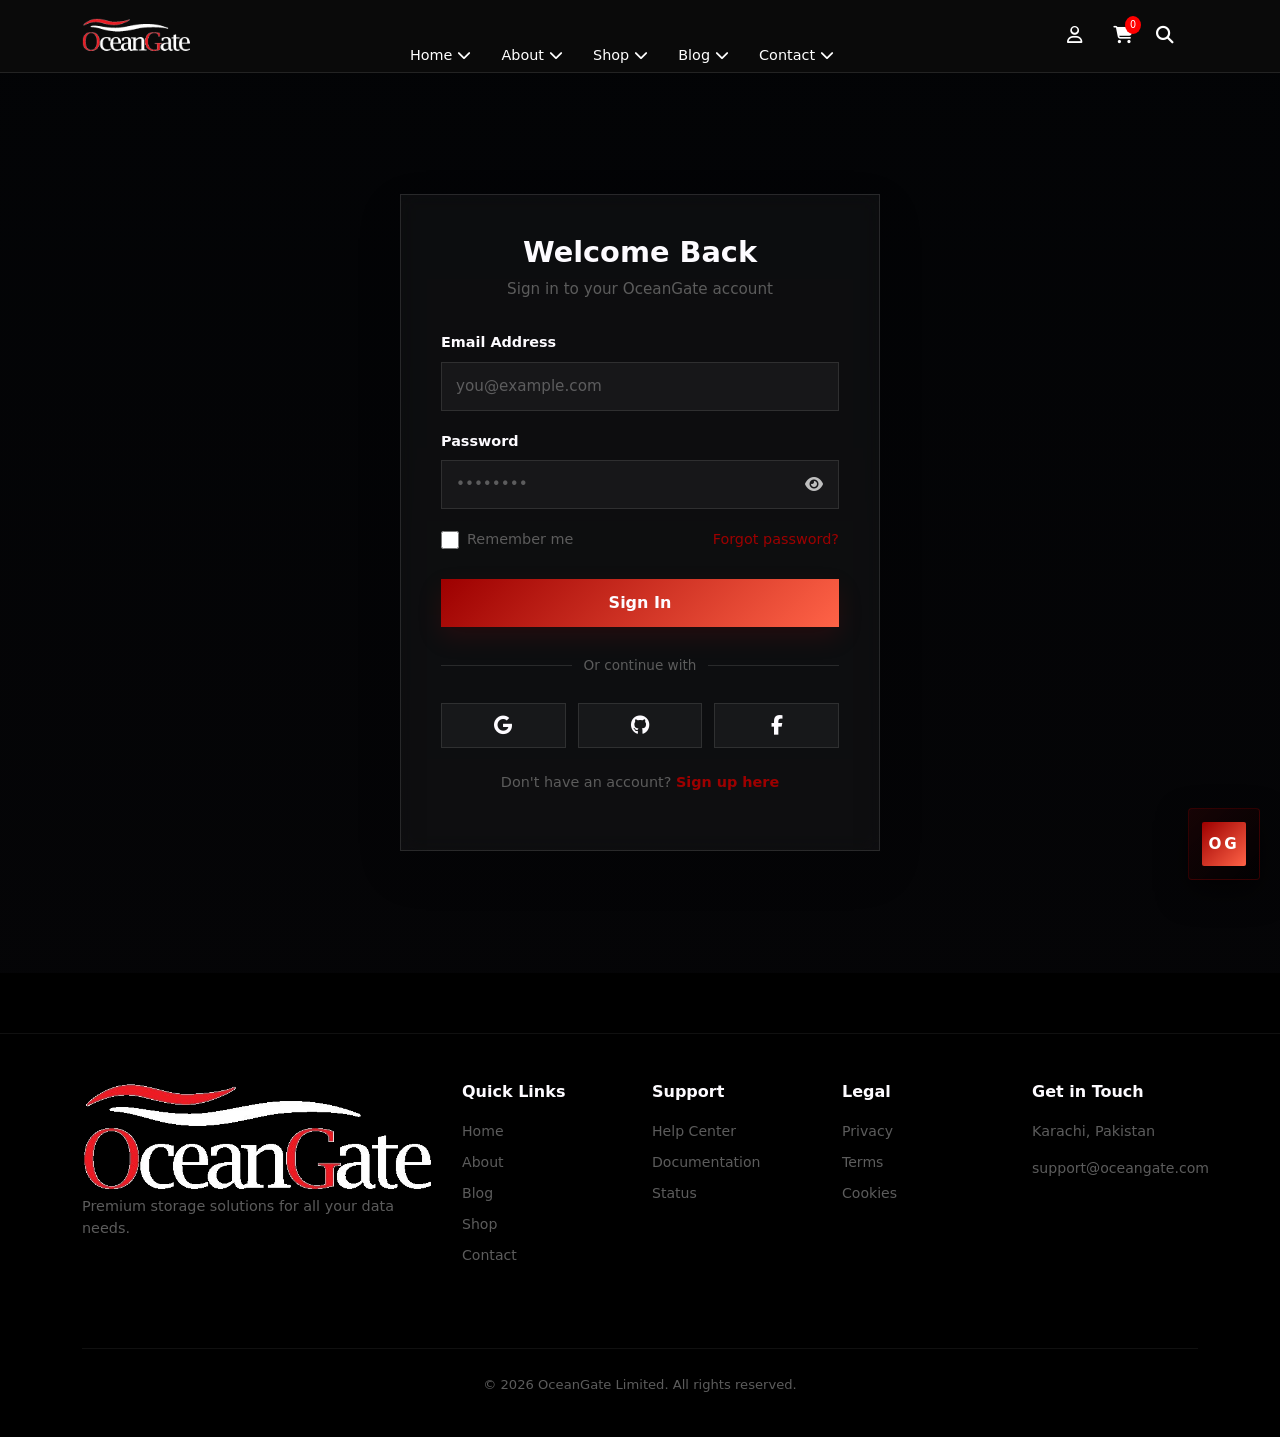
==== commit f25edfb1: "add authantication or rigister and product view pages" ====
--- a/about.html
+++ b/about.html
@@ -36,6 +36,7 @@
                     <a href="./shop.html" class="nav-link">Shop<span><i class="fas fa-chevron-down"></i></span></a>
                     <div class="dropdown-box">
                         <a href="./shop.html"><span>--</span> Products</a>
+                        <a href="./comparison.html"><span>--</span> compare devices</a>
                     </div>
                 </div>
                 <div class="nav-item-wrapper">
@@ -52,8 +53,9 @@
                     </div>
                 </div>
             </nav>
-
             <div class="header-actions d-flex align-items-center">
+                <a href="#" class="me-3 user-icon"><i class="far fa-user"></i></a>
+                <div class="cart-icon"><a href="#" onclick="toggleCart(); return false;"><i class="fas fa-shopping-cart"></i></a><span class="cart-badge" id="cartCount">0</span></div>
                 <div class="search-wrapper me-3">
                     <button class="search-trigger" aria-label="Open search"><i class="fas fa-search"></i></button>
                     <div class="search-expand" aria-hidden="true">
@@ -61,24 +63,17 @@
                         <div id="searchSuggestions" class="suggestions-panel" aria-hidden="true"></div>
                     </div>
                 </div>
-                <a href="#" class="me-3 user-icon"><i class="far fa-user"></i></a>
-                <div class="cart-icon">
-                    <a href="#"><i class="fas fa-shopping-cart"></i></a>
-                    <span class="cart-badge" id="cartCount">1</span>
-                </div>
-                <button class="menu-btn d-lg-none" id="menuBtn">
-                    <span></span><span></span><span></span>
-                </button>
-            </div>
-        </div>
-
+                <button class="menu-btn d-lg-none" id="menuBtn"><span></span><span></span><span></span></button>
+            </div>
+        </div>
         <div class="mobile-menu" id="mobileMenu">
             <nav class="mobile-nav">
-                <a href="./index.html">Home</a>
-                <a href="./about.html">About</a>
-                <a href="./shop.html">Shop</a>
-                <a href="./blog.html">Blog</a>
-                <a href="./contact.html">Contact</a>
+                <a href="index.html">Home</a>
+                <a href="about.html">About</a>
+                <a href="blog.html">Blog</a>
+                <a href="shop.html">Shop</a>
+                <a href="comparison.html">Compare</a>
+                <a href="contact.html">Contact</a>
             </nav>
         </div>
     </header>
@@ -232,7 +227,7 @@
                         <div style="width: 120px; height: 120px; background: linear-gradient(135deg, var(--primary-red), #ff1f1f); border-radius: 50%; margin: 0 auto 20px; display: flex; align-items: center; justify-content: center; box-shadow: 0 10px 30px rgba(255, 77, 77, 0.2);">
                             <i class="fas fa-user-tie" style="font-size: 3rem; color: white;"></i>
                         </div>
-                        <h4 style="color: var(--text-white); font-weight: 800; margin-bottom: 8px;">Hussain</h4>
+                        <h4 style="color: var(--text-white); font-weight: 800; margin-bottom: 8px;">Hussain Boholem's</h4>
                         <p style="color: var(--primary-red); font-weight: 700; font-size: 0.95rem; margin-bottom: 15px;">Founder & CEO</p>
                         <p style="color: var(--text-gray); font-size: 0.9rem; line-height: 1.6; margin-bottom: 20px;">
                             Visionary leader with 8+ years in storage technology. Pioneered OceanGate's mission to make premium storage accessible globally.
@@ -241,20 +236,20 @@
                             <a href="#" style="color: var(--primary-red); font-size: 1.1rem; transition: all 0.3s ease;" onmouseover="this.style.transform='scale(1.3)';" onmouseout="this.style.transform='scale(1)';">
                                 <i class="fab fa-linkedin"></i>
                             </a>
-                            <a href="#" style="color: var(--primary-red); font-size: 1.1rem; transition: all 0.3s ease;" onmouseover="this.style.transform='scale(1.3)';" onmouseout="this.style.transform='scale(1)';">
-                                <i class="fab fa-twitter"></i>
-                            </a>
-                        </div>
-                    </div>
-                </div>
-
-                <!-- Team Member 2: Esha Eman -->
+                            <a href="https://github.com/hussain3381" method='post' style="color: var(--primary-red); font-size: 1.1rem; transition: all 0.3s ease;" onmouseover="this.style.transform='scale(1.3)';" onmouseout="this.style.transform='scale(1)';">
+                                <i class="fab fa-github"></i>
+                            </a>
+                        </div>
+                    </div>
+                </div>
+
+                <!-- Team Member 2: Esha -->
                 <div class="col-md-6 col-lg-4" data-aos="fade-up" data-aos-delay="200">
                     <div style="background: var(--bg-panel); border: 1px solid rgba(255, 77, 77, 0.15); border-radius: 18px; padding: 30px; text-align: center; transition: all 0.4s ease; height: 100%;" class="team-card" onmouseover="this.style.borderColor='var(--primary-red)'; this.style.boxShadow='0 25px 50px rgba(255, 77, 77, 0.15)';" onmouseout="this.style.borderColor='rgba(255, 77, 77, 0.15)'; this.style.boxShadow='none';">
                         <div style="width: 120px; height: 120px; background: linear-gradient(135deg, var(--primary-red), #ff1f1f); border-radius: 50%; margin: 0 auto 20px; display: flex; align-items: center; justify-content: center; box-shadow: 0 10px 30px rgba(255, 77, 77, 0.2);">
                             <i class="fas fa-user-circle" style="font-size: 3rem; color: white;"></i>
                         </div>
-                        <h4 style="color: var(--text-white); font-weight: 800; margin-bottom: 8px;">Esha Eman</h4>
+                        <h4 style="color: var(--text-white); font-weight: 800; margin-bottom: 8px;">Miss Esha</h4>
                         <p style="color: var(--primary-red); font-weight: 700; font-size: 0.95rem; margin-bottom: 15px;">CTO & Product Lead</p>
                         <p style="color: var(--text-gray); font-size: 0.9rem; line-height: 1.6; margin-bottom: 20px;">
                             Tech innovator with expertise in hardware optimization. Leads product development and ensures cutting-edge storage solutions.
@@ -440,6 +435,7 @@
     </script>
     <script src="https://unpkg.com/aos@2.3.1/dist/aos.js"></script>
     <script src="./js/app.js"></script>
+    <script src="./js/auth.js"></script>
 </body>
 
 </html>
--- a/styleSheets/style.css
+++ b/styleSheets/style.css
@@ -18,6 +18,81 @@
     box-sizing: border-box;
 }
 
+html,
+body,
+button,
+input,
+select,
+textarea {
+    border-radius: 0px !important;
+}
+
+.product-price {
+    color: var(--text-white);
+    font-weight: 800;
+    font-size: 1.15rem;
+    margin: 10px 0;
+    letter-spacing: 0.02em;
+}
+
+.product-image {
+    width: 100%;
+    height: 190px;
+    object-fit: cover;
+    display: block;
+    background: rgba(255, 255, 255, 0.04);
+}
+
+.tech-widget {
+    position: fixed;
+    bottom: 20px;
+    right: 20px;
+    width: 64px;
+    height: 64px;
+    background: rgba(157, 0, 0, 0.94);
+    color: var(--text-white);
+    display: flex;
+    align-items: center;
+    justify-content: center;
+    z-index: 9999;
+    box-shadow: 0 18px 40px rgba(157, 0, 0, 0.35);
+    cursor: pointer;
+    animation: drift 1.2s ease-in-out infinite, pulse 2s ease-in-out infinite !important;
+    border: 1px solid rgba(255, 77, 77, 0.25);
+    transition: transform 0.25s ease, box-shadow 0.25s ease;
+}
+
+.tech-widget:hover {
+    transform: translateY(-2px) scale(1.05);
+    box-shadow: 0 28px 60px rgba(255, 77, 77, 0.35);
+}
+
+.tech-widget .core {
+    font-size: 0.95rem;
+    font-weight: 900;
+    letter-spacing: 0.18em;
+}
+
+@keyframes pulse {
+    0%, 100% {
+        transform: scale(1);
+        box-shadow: 0 18px 40px rgba(157, 0, 0, 0.24);
+    }
+    50% {
+        transform: scale(1.1);
+        box-shadow: 0 24px 48px rgba(255, 77, 77, 0.35);
+    }
+}
+
+@keyframes drift {
+    0%, 100% {
+        transform: translateY(0);
+    }
+    50% {
+        transform: translateY(-8px);
+    }
+}
+
 html {
     scroll-behavior: smooth;
 }
@@ -223,7 +298,7 @@
     opacity: 0;
     transform: translateY(10px);
     transition: 0.8s ease;
-    
+
 }
 
 .nav-item-wrapper:hover .dropdown-box-mobile {
@@ -533,6 +608,7 @@
     border-color: rgba(157, 0, 0, 0.55);
     box-shadow: 0 0 0 0.15rem rgba(157, 0, 0, 0.12);
     background: rgba(255, 255, 255, 0.06);
+    color: var(--contrast-white);
 }
 
 .text-muted,
@@ -545,13 +621,27 @@
 }
 
 @keyframes floatUp {
-    0%, 100% { transform: translateY(0); }
-    50% { transform: translateY(-8px); }
+
+    0%,
+    100% {
+        transform: translateY(0);
+    }
+
+    50% {
+        transform: translateY(-8px);
+    }
 }
 
 @keyframes glowPulse {
-    0%, 100% { box-shadow: 0 0 0 rgba(255, 77, 77, 0); }
-    50% { box-shadow: 0 0 48px rgba(255, 77, 77, 0.08); }
+
+    0%,
+    100% {
+        box-shadow: 0 0 0 rgba(255, 77, 77, 0);
+    }
+
+    50% {
+        box-shadow: 0 0 48px rgba(255, 77, 77, 0.08);
+    }
 }
 
 .section-grid {
@@ -850,7 +940,7 @@
         font-size: 1.8rem;
     }
 
-    .footer .row > div {
+    .footer .row>div {
         margin-bottom: 30px;
     }
 }
@@ -879,47 +969,239 @@
 }
 
 /* --- Unified search UI (sharp, high-contrast, animated) --- */
-.search-wrapper { position: relative; display: inline-flex; align-items: center; }
-.search-trigger { background: transparent; border: none; color: var(--contrast-white); font-size: 1rem; padding: 8px; }
-.search-expand { position: absolute; right: -6px; top: 42px; width: 360px; max-width: calc(100vw - 40px); transform-origin: top right; opacity: 0; visibility: hidden; pointer-events: none; transition: opacity 240ms ease, transform 240ms ease; }
-.search-expand .search-input { width: 100%; padding: 10px 12px; border: 1px solid rgba(92,92,92,0.28); background: rgba(0,0,0,0.85); color: var(--contrast-white); font-size: 0.95rem; border-radius: 2px; }
-.search-wrapper.open .search-expand { opacity: 1; visibility: visible; pointer-events: auto; transform: translateY(4px); }
-
-.suggestions-panel { margin-top: 10px; background: rgba(20,20,22,0.98); border: 1px solid rgba(92,92,92,0.2); padding: 8px; box-shadow: 0 18px 40px rgba(0,0,0,0.6); border-radius: 4px; max-height: 260px; overflow: auto; }
-.suggestion-item { padding: 10px 12px; color: var(--contrast-white); display: flex; justify-content: space-between; gap: 12px; align-items: center; cursor: pointer; border-bottom: 1px solid rgba(255,255,255,0.03); }
-.suggestion-item:last-child { border-bottom: none; }
-.suggestion-item:hover { background: rgba(157,0,0,0.06); }
-.suggestion-item .match { color: var(--primary-red); font-weight:700; }
+.search-wrapper {
+    position: relative;
+    display: inline-flex;
+    align-items: center;
+}
+
+.search-trigger {
+    background: transparent;
+    border: none;
+    color: var(--contrast-white);
+    font-size: 1rem;
+    padding: 8px;
+}
+
+.search-expand {
+    position: absolute;
+    right: -6px;
+    top: 42px;
+    width: 360px;
+    max-width: calc(100vw - 40px);
+    transform-origin: top right;
+    opacity: 0;
+    visibility: hidden;
+    pointer-events: none;
+    transition: opacity 240ms ease, transform 240ms ease;
+}
+
+.search-expand .search-input {
+    width: 100%;
+    padding: 10px 12px;
+    border: 1px solid rgba(92, 92, 92, 0.28);
+    background: rgba(0, 0, 0, 0.85);
+    color: var(--contrast-white);
+    font-size: 0.95rem;
+    border-radius: 2px;
+}
+
+.search-wrapper.open .search-expand {
+    opacity: 1;
+    visibility: visible;
+    pointer-events: auto;
+    transform: translateY(4px);
+}
+
+.suggestions-panel {
+    margin-top: 10px;
+    background: rgba(20, 20, 22, 0.98);
+    border: 1px solid rgba(92, 92, 92, 0.2);
+    padding: 8px;
+    box-shadow: 0 18px 40px rgba(0, 0, 0, 0.6);
+    border-radius: 4px;
+    max-height: 260px;
+    overflow: auto;
+}
+
+.suggestion-item {
+    padding: 10px 12px;
+    color: var(--contrast-white);
+    display: flex;
+    justify-content: space-between;
+    gap: 12px;
+    align-items: center;
+    cursor: pointer;
+    border-bottom: 1px solid rgba(255, 255, 255, 0.03);
+}
+
+.suggestion-item:last-child {
+    border-bottom: none;
+}
+
+.suggestion-item:hover {
+    background: rgba(157, 0, 0, 0.06);
+}
+
+.suggestion-item .match {
+    color: var(--primary-red);
+    font-weight: 700;
+}
 
 /* Promote strictly cornered boxes across nav/dropdowns to match spec */
-.desktop-nav, .dropdown-box, .dropdown-box-mobile, .search-expand, .promo-banner, .product-card, .blog-card, .feature-card { border-radius: 0; }
-.btn, .btn-red, .btn-secondary { border-radius: 0; }
+.desktop-nav,
+.dropdown-box,
+.dropdown-box-mobile,
+.search-expand,
+.promo-banner,
+.product-card,
+.blog-card,
+.feature-card {
+    border-radius: 0;
+}
+
+.btn,
+.btn-red,
+.btn-secondary {
+    border-radius: 0;
+}
 
 /* Promotional placeholders styling (shop) */
-.promo-banner h4 { font-size: 1.05rem; font-weight: 800; margin-bottom: 6px; }
+.promo-banner h4 {
+    font-size: 1.05rem;
+    font-weight: 800;
+    margin-bottom: 6px;
+}
 
 /* Comparison table visual upgrades */
-.comparison-table-wrapper { overflow: auto; border: 1px solid rgba(92,92,92,0.16); padding: 12px; background: rgba(0,0,0,0.6); }
-.comparison-table { width: 100%; border-collapse: collapse; min-width: 760px; }
-.comparison-table th, .comparison-table td { padding: 14px 18px; border-bottom: 1px solid rgba(92,92,92,0.18); text-align: left; }
-.comparison-table th { background: rgba(255,255,255,0.02); color: var(--contrast-white); font-weight:800; }
-.comparison-table td { color: var(--text-gray); }
+.comparison-table-wrapper {
+    overflow: auto;
+    border: 1px solid rgba(92, 92, 92, 0.16);
+    padding: 12px;
+    background: rgba(0, 0, 0, 0.6);
+}
+
+.comparison-table {
+    width: 100%;
+    border-collapse: collapse;
+    min-width: 760px;
+}
+
+.comparison-table th,
+.comparison-table td {
+    padding: 14px 18px;
+    border-bottom: 1px solid rgba(92, 92, 92, 0.18);
+    text-align: left;
+}
+
+.comparison-table th {
+    background: rgba(255, 255, 255, 0.02);
+    color: var(--contrast-white);
+    font-weight: 800;
+}
+
+.comparison-table td {
+    color: var(--text-gray);
+}
 
 /* Floating tech widget */
-.tech-widget { position: fixed; bottom: 20px; right: 20px; z-index: 9999; width: 72px; height: 72px; display: flex; align-items: center; justify-content: center; background: linear-gradient(135deg, rgba(157,0,0,0.12), rgba(0,0,0,0.6)); border: 1px solid rgba(157,0,0,0.28); box-shadow: 0 12px 30px rgba(0,0,0,0.6); cursor: pointer; }
-.tech-widget .core { width: 44px; height: 44px; display:flex; align-items:center; justify-content:center; background: linear-gradient(135deg, var(--primary-red), var(--accent-coral)); color: white; font-weight:800; border-radius: 2px; }
-.tech-widget { border-radius: 4px; }
+.tech-widget {
+    position: fixed;
+    bottom: 20px;
+    right: 20px;
+    z-index: 9999;
+    width: 72px;
+    height: 72px;
+    display: flex;
+    align-items: center;
+    justify-content: center;
+    background: linear-gradient(135deg, rgba(157, 0, 0, 0.12), rgba(0, 0, 0, 0.6));
+    border: 1px solid rgba(157, 0, 0, 0.28);
+    box-shadow: 0 12px 30px rgba(0, 0, 0, 0.6);
+    cursor: pointer;
+}
+
+.tech-widget .core {
+    width: 44px;
+    height: 44px;
+    display: flex;
+    align-items: center;
+    justify-content: center;
+    background: linear-gradient(135deg, var(--primary-red), var(--accent-coral));
+    color: white;
+    font-weight: 800;
+    border-radius: 2px;
+}
+
+.tech-widget {
+    border-radius: 4px;
+}
 
 @keyframes pulse {
-    0% { box-shadow: 0 0 0 0 rgba(157,0,0,0.12); }
-    50% { box-shadow: 0 0 30px 6px rgba(157,0,0,0.06); }
-    100% { box-shadow: 0 0 0 0 rgba(157,0,0,0.12); }
-}
-.tech-widget { animation: pulse 3.6s infinite ease-in-out; }
+    0% {
+        box-shadow: 0 0 0 0 rgba(157, 0, 0, 0.12);
+    }
+
+    50% {
+        box-shadow: 0 0 30px 6px rgba(157, 0, 0, 0.06);
+    }
+
+    100% {
+        box-shadow: 0 0 0 0 rgba(157, 0, 0, 0.12);
+    }
+}
+
+.tech-widget {
+    animation: pulse 3.6s infinite ease-in-out;
+}
+
+/* Mobile filter drawer animations */
+@keyframes fadeIn {
+    from {
+        opacity: 0;
+    }
+    to {
+        opacity: 1;
+    }
+}
+
+@keyframes slideInLeft {
+    from {
+        transform: translateX(-100%);
+    }
+    to {
+        transform: translateX(0);
+    }
+}
+
+@keyframes slideInUp {
+    from {
+        transform: translateY(30px);
+        opacity: 0;
+    }
+    to {
+        transform: translateY(0);
+        opacity: 1;
+    }
+}
 
 /* Small helper for placeholder icons */
-.product-placeholder { display:flex; align-items:center; justify-content:center; height:160px; background: rgba(255,255,255,0.02); border: 1px dashed rgba(92,92,92,0.12); }
+.product-placeholder {
+    display: flex;
+    align-items: center;
+    justify-content: center;
+    height: 160px;
+    background: rgba(255, 255, 255, 0.02);
+    border: 1px dashed rgba(92, 92, 92, 0.12);
+}
 
 /* Suggestions scrollbar refinement */
-.suggestions-panel::-webkit-scrollbar { height: 8px; width: 8px; }
-.suggestions-panel::-webkit-scrollbar-thumb { background: rgba(157,0,0,0.22); border-radius: 4px; }
+.suggestions-panel::-webkit-scrollbar {
+    height: 8px;
+    width: 8px;
+}
+
+.suggestions-panel::-webkit-scrollbar-thumb {
+    background: rgba(157, 0, 0, 0.22);
+    border-radius: 4px;
+}
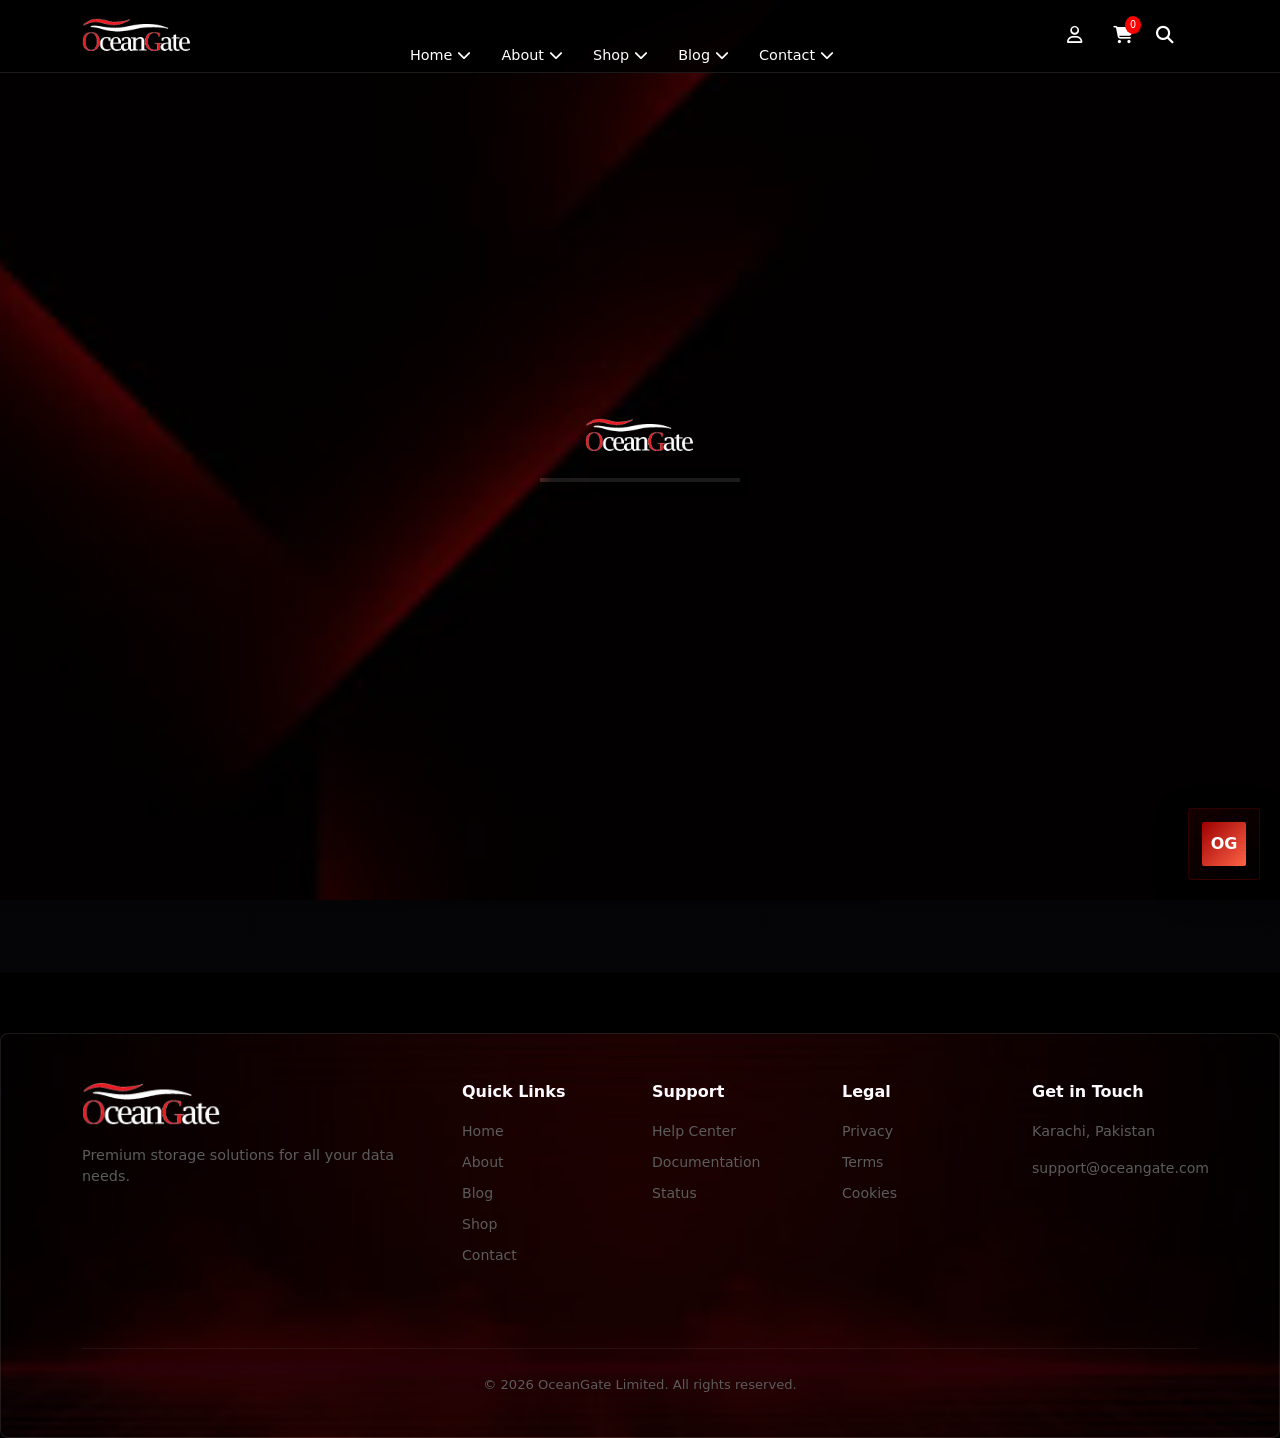
==== commit 0febc807: "adding images and fix UI and issues" ====
--- a/about.html
+++ b/about.html
@@ -9,11 +9,23 @@
     <link href="https://unpkg.com/aos@2.3.1/dist/aos.css" rel="stylesheet">
     <link rel="stylesheet" href="./styleSheets/style.css">
     <link rel="stylesheet" href="./styleSheets/about.css">
+        <link rel="stylesheet" href="./styleSheets/shop.css">
+    <link rel="icon" type="image/svg+xml" href="./src/img/logo/favicon.png">
     <title>OceanGate | About Us</title>
     
 </head>
 <body>
     <!-- Header navigation -->
+          <!-- Preloader -->
+    <div id="og-preloader-shuttle">
+      <div class="og-loader-wrapper">
+        <h1 class="og-loader-logo logo"><img src="./src/img/logo/logo-black-theme1.png" alt=""></h1>
+        <div class="og-progress-frame">
+            <div class="og-progress-bar"></div>
+        </div>
+      </div>
+    </div>
+    <!-- Header navigation and mobile menu -->
     <header class="header">
         <div class="container d-flex align-items-center justify-content-between">
             <a href="./index.html" class="logo"><img src="./src/img/logo/logo-black-theme1.png" alt="logo"></a>
@@ -78,20 +90,21 @@
         </div>
     </header>
 
-    <main
-        style="min-height: 80vh; display: flex; align-items: center; justify-content: center; background: url('https://gadgetz.webflow.io/images/hero-grid.svg') no-repeat center center / cover;">
-        <div class="text-center">
-            <p class="small-caps" style="color:var(--text-muted); text-transform: uppercase; letter-spacing: 2px;">
-                Premium Storage Peripherals</p>
-            <h1 class="hero-title" style="font-size: 3.5rem; font-weight: 800; color: #fff; margin: 20px 0;">Innovating
-                <span style="color: var(--primary-red);">Data Storage</span> Since 3 Years
-            </h1>
-            <a href="./shop.html" class="btn btn-red">Discover Solutions</a>
-        </div>
-    </main>
-    <!-- Our Journey Section -->
-    <section class="about-section-animate" style="background: #000; padding: 100px 0;">
-        <div class="container">
+    <main>
+        
+       <section class="about-hero-section">
+           <div class="text-center container-fluid">
+              <p class="small-caps">Premium Storage Peripherals</p>
+              <h1 class="hero-title">
+                 Innovating <span>Data Storage</span> Since 3 Years
+              </h1>
+              <a href="./shop.html" class="btn btn-red">Discover Solutions</a>
+           </div>
+       </section>
+    
+      <!-- Our Journey Section -->
+      <section class="about-journey-section about-section-animate  " style="background: #000; padding: 100px 0;">
+        <div class="container ">
             <div class="row align-items-center">
                 <!-- Image Side -->
                 <div class="col-lg-6 mb-5 mb-lg-0">
@@ -212,7 +225,7 @@
     </section>
 
     <!-- ================= TEAM SECTION ================= -->
-    <section style="background: var(--bg-black); padding: 80px 0; border-top: 1px solid rgba(255, 77, 77, 0.15);">
+    <section class="section-panel" style=" padding: 80px 0; border-top: 1px solid rgba(255, 77, 77, 0.15);">
         <div class="container">
             <div class="text-center mb-5" data-aos="fade-up">
                 <p style="color: var(--primary-red); text-transform: uppercase; letter-spacing: 0.35em; font-size: 0.85rem; margin-bottom: 15px;">Leadership</p>
@@ -291,7 +304,7 @@
     </section>
 
     <!-- Why Choose Us Section -->
-    <section class="about-section-animate" style="padding: 60px 0; background: #0d0d0d;">
+    <section class="about-section-animate" style="padding: 60px 0;  background-image:url(./src/img/banners/bg5.jpg), linear-gradient(135deg, rgba(4, 4, 7, 0.88), rgba(20, 5, 5, 0.94)); background-repeat:no-repeat; background-size:cover; background-position:center; border-top: 1px solid rgba(255, 77, 77, 0.15);">
         <div class="container">
             <!-- Section Header -->
             <div class="text-center mb-5">
@@ -331,7 +344,7 @@
             </div>
         </div>
     </section>
-
+ </main>
     <!-- Footer and subscription -->
     <footer class="footer">
 
@@ -358,7 +371,7 @@
         <div class="container">
             <div class="row pt-5 pb-5">
                 <div class="col-lg-4 mb-5 mb-lg-0">
-                    <a href="./index.html" class="footer-logo">OCEANGATE</a>
+                    <a href="./index.html" class="footer-logo"><img src="./src/img/logo/logo-black-theme1.png" alt=""></a>
                     <p class="pe-lg-5" style="color: var(--text-gray); font-size: 0.9rem;">
                         Providing state-of-the-art machinery for production of storage devices from floppy disks to
                         optical storage.
@@ -433,6 +446,25 @@
             scrollObserver.observe(el);
         });
     </script>
+  <!-- Cart overlay (global system) -->
+    <div id="cartDrawer" class="cart-drawer">
+        <div class="cart-drawer-header">
+            <h4 style="color: var(--text-white); margin: 0;">Shopping Cart</h4>
+            <button style="background: none; border: none; color: var(--text-gray); font-size: 1.5rem; cursor: pointer; padding: 0;" onclick="toggleCart()"><i class="fas fa-times"></i></button>
+        </div>
+        <div id="cartItems" class="cart-items-container">
+            <p style="color: var(--text-muted); text-align: center; padding: 40px 20px;">Your cart is empty</p>
+        </div>
+        <div class="cart-drawer-footer">
+            <div style="display: flex; justify-content: space-between; margin-bottom: 20px; padding-bottom: 20px; border-bottom: 1px solid rgba(255, 255, 255, 0.08);">
+                <p style="color: var(--text-gray); margin: 0;">Subtotal:</p>
+                <p style="color: var(--text-white); font-weight: 700; margin: 0;">$<span id="cartTotal">0.00</span></p>
+            </div>
+            <a href="checkout.html" class="btn btn-red" style="width: 100%; display: inline-flex; justify-content: center; padding: 14px; border-radius: 6px; font-weight: 600;">Proceed to Checkout</a>
+        </div>
+    </div>
+    <div id="cartOverlay" class="cart-overlay" onclick="toggleCart()"></div>
+
     <script src="https://unpkg.com/aos@2.3.1/dist/aos.js"></script>
     <script src="./js/app.js"></script>
     <script src="./js/auth.js"></script>
--- a/styleSheets/style.css
+++ b/styleSheets/style.css
@@ -10,87 +10,12 @@
     --text-white: var(--contrast-white);
     --text-gray: var(--neutral-gray);
     --primary-red: var(--primary-deep-red);
-    --bg-panel: rgba(255, 255, 255, 0.04);
+    --bg-panel: rgba(0, 0, 0, 0.5);
     --footer-bg: var(--pure-black);
 }
 
 * {
     box-sizing: border-box;
-}
-
-html,
-body,
-button,
-input,
-select,
-textarea {
-    border-radius: 0px !important;
-}
-
-.product-price {
-    color: var(--text-white);
-    font-weight: 800;
-    font-size: 1.15rem;
-    margin: 10px 0;
-    letter-spacing: 0.02em;
-}
-
-.product-image {
-    width: 100%;
-    height: 190px;
-    object-fit: cover;
-    display: block;
-    background: rgba(255, 255, 255, 0.04);
-}
-
-.tech-widget {
-    position: fixed;
-    bottom: 20px;
-    right: 20px;
-    width: 64px;
-    height: 64px;
-    background: rgba(157, 0, 0, 0.94);
-    color: var(--text-white);
-    display: flex;
-    align-items: center;
-    justify-content: center;
-    z-index: 9999;
-    box-shadow: 0 18px 40px rgba(157, 0, 0, 0.35);
-    cursor: pointer;
-    animation: drift 1.2s ease-in-out infinite, pulse 2s ease-in-out infinite !important;
-    border: 1px solid rgba(255, 77, 77, 0.25);
-    transition: transform 0.25s ease, box-shadow 0.25s ease;
-}
-
-.tech-widget:hover {
-    transform: translateY(-2px) scale(1.05);
-    box-shadow: 0 28px 60px rgba(255, 77, 77, 0.35);
-}
-
-.tech-widget .core {
-    font-size: 0.95rem;
-    font-weight: 900;
-    letter-spacing: 0.18em;
-}
-
-@keyframes pulse {
-    0%, 100% {
-        transform: scale(1);
-        box-shadow: 0 18px 40px rgba(157, 0, 0, 0.24);
-    }
-    50% {
-        transform: scale(1.1);
-        box-shadow: 0 24px 48px rgba(255, 77, 77, 0.35);
-    }
-}
-
-@keyframes drift {
-    0%, 100% {
-        transform: translateY(0);
-    }
-    50% {
-        transform: translateY(-8px);
-    }
 }
 
 html {
@@ -128,7 +53,7 @@
 }
 
 .header {
-    background: var(--bg-panel);
+    background: linear-gradient(180deg, rgba(0, 0, 0, 0.95), rgba(0, 0, 0, 0.85));
     border-bottom: 1px solid rgba(255, 255, 255, 0.1);
     padding: 15px 0;
     position: sticky;
@@ -141,6 +66,88 @@
     height: auto;
     text-decoration: none;
 
+}
+
+
+/* ==========================================
+   OCEANGATE LOGO + UNDERBAR PROGRESS LOADER (FIXED)
+   ========================================== */
+#og-preloader-shuttle {
+    position: fixed;
+    top: 0;
+    left: 0;
+    width: 100vw;
+    height: 100vh;
+    /* FIXED: Linear gradient overlay lagaya taake text crystal clear parha jaye aur image smooth ho */
+    background-image: linear-gradient(rgba(0, 0, 0, 0.65), rgba(0, 0, 0, 0.75)), url('../src/img/banners/footer.jpg');
+    background-size: cover;
+    background-position: center;
+    background-repeat: no-repeat;
+    display: flex;
+    align-items: center;
+    justify-content: center;
+    z-index: 998;
+    opacity: 1;
+    visibility: visible;
+    transition: opacity 0.5s ease, visibility 0.5s;
+}
+
+/* Center Wrapper Structure */
+.og-loader-wrapper {
+    text-align: center;
+    display: flex;
+    flex-direction: column;
+    align-items: center;
+    z-index: 999;
+}
+
+/* Premium Branding Text Sizing */
+.og-loader-logo {
+    color: #ffffff;
+    font-size: 3rem;
+    font-weight: 900;
+    letter-spacing: 4px;
+    margin-bottom: 25px; /* Spacing thodi barha di */
+    text-transform: uppercase;
+    font-family: inherit;
+    z-index: 999;
+    animation: ogTextPulse 1.5s infinite ease-in-out;
+}
+
+/* Outer Boundary Box for Progress bar */
+.og-progress-frame {
+    width: 200px;
+    height: 4px;
+    background: rgba(255, 255, 255, 0.1);
+    position: relative;
+    overflow: hidden;
+    border-radius: 0px !important; /* Pure sharp 90-degree corners */
+    box-shadow: 0 2px 10px rgba(0, 0, 0, 0.5); /* Thodi depth lane ke liye background shadow */
+}
+
+/* The Action Red Moving Loader Line */
+.og-progress-bar {
+    position: absolute;
+    top: 0;
+    left: -100%;
+    width: 100%;
+    height: 100%;
+    background: #ff4d4d; 
+    box-shadow: 0 0 15px #ff4d4d, 0 0 30px #ff4d4d; /* Glowing neon effect barha diya */
+    animation: ogLineRunning 1.5s infinite linear;
+}
+
+/* TEXT PULSE KEYFRAMES */
+@keyframes ogTextPulse {
+    0%, 100% { opacity: 0.85; transform: scale(0.98); }
+    50% { opacity: 1; transform: scale(1); }
+}
+
+/* RUNNING PROGRESS BAR KEYFRAMES */
+@keyframes ogLineRunning {
+    0% { left: -100%; }
+    50% { left: 0; }
+    100% { left: 100%; }
 }
 
 /* Desktop Nav Underline & Dropdown Fix */
@@ -425,11 +432,11 @@
 .hero-visual {
     position: absolute;
     inset: 0;
-    background: radial-gradient(circle at top right, rgba(255, 77, 77, 0.18), transparent 20%),
-        radial-gradient(circle at bottom left, rgba(255, 255, 255, 0.05), transparent 22%),
-        linear-gradient(180deg, rgba(4, 4, 7, 0.95), rgba(8, 8, 10, 0.92)),
-        url('../src/img/image.png') center/cover no-repeat;
-    filter: saturate(1.05) contrast(1.1);
+    background: radial-gradient(circle at top right, rgba(255, 77, 77, 0.2), transparent 80%),
+                radial-gradient(circle at bottom left, rgba(0, 0, 0, 0.7), transparent 75%),
+                linear-gradient(180deg, rgba(4, 4, 7, 0.75) 0%, rgba(8, 8, 10, 0.88) 100%),
+                url('../src/img/banners/download (5).jpg') center/cover no-repeat;
+    filter: saturate(1.2) contrast(1.1); 
     opacity: 0.98;
     z-index: 0;
 }
@@ -438,9 +445,13 @@
     position: absolute;
     inset: 8% 6% 10%;
     border-radius: 6px;
-    border: 1px solid rgba(157, 0, 0, 0.16);
-    box-shadow: 0 24px 48px rgba(0, 0, 0, 0.28);
+    border: 1px solid rgba(157, 0, 0, 0.26);
+    box-shadow: 0 24px 48px rgba(0, 0, 0, 0.68);
     pointer-events: none;
+    background: radial-gradient(circle at top right, rgba(255, 77, 77, 0.2), transparent 80%),
+                radial-gradient(circle at bottom left, rgba(0, 0, 0, 0.7), transparent 75%),
+                linear-gradient(180deg, rgba(4, 4, 7, 0.75) 0%, rgba(8, 8, 10, 0.88) 100%),
+                url('../src/img/banners/hero1.jpg') center/cover no-repeat;
 }
 
 .hero-content {
@@ -463,7 +474,7 @@
 .hero-title {
     color: var(--contrast-white);
     font-size: clamp(2rem, 4vw, 3rem);
-    line-height: 1.08;
+    line-height: 1.2;
     font-weight: 800;
     margin: 0 0 0.9rem;
 }
@@ -528,6 +539,7 @@
 
 .section-panel,
 .glass-card {
+
     background: rgba(255, 255, 255, 0.04);
     border: 1px solid rgba(92, 92, 92, 0.35);
     border-radius: 6px;
@@ -776,23 +788,26 @@
     }
 }
 
-.footer {
-    background-color: var(--pure-black);
-    border-top: 1px solid rgba(92, 92, 92, 0.18);
-}
 
 .email-subscription-section {
-    background: linear-gradient(180deg, rgba(10, 10, 12, 0.94), rgba(7, 7, 10, 1));
-    padding: 70px 0 40px;
+    padding: 60px 20px; 
+    border-radius: 8px; 
+    border: 1px solid rgba(255, 255, 255, 0.05); 
 }
 
 .email-subscribe-card {
-    background: rgba(15, 15, 20, 0.95);
-    border: 1px solid rgba(92, 92, 92, 0.3);
     box-shadow: 0 24px 48px rgba(0, 0, 0, 0.18);
     overflow: hidden;
     position: relative;
     border-radius: 6px;
+     background-image:linear-gradient(rgba(0, 0, 0, 0.75), rgba(0, 0, 0, 0.85)), url('../src/img/banners/images\ \(11\).jpg');
+    background-size: cover; 
+    background-position: center; 
+    background-repeat: no-repeat; 
+    min-height: 300px; 
+    display: flex; 
+    align-items: center; 
+    justify-content: center;
 }
 
 .email-subscribe-card::before {
@@ -887,6 +902,14 @@
     }
 }
 
+.footer {
+    background-color: var(--pure-black);
+     background-image:linear-gradient(rgba(0, 0, 0, 0.75), rgba(0, 0, 0, 0.85)), url('../src/img/banners/bg6.jpg');
+    background-size: cover; 
+    background-position: center; 
+    border-radius: 8px; 
+    border: 1px solid rgba(255, 255, 255, 0.1); 
+}
 .footer h5 {
     font-size: 1rem;
     font-weight: 600;
@@ -901,6 +924,8 @@
     text-decoration: none;
     display: block;
     margin-bottom: 18px;
+    height: auto;
+    width: 140px;
 }
 
 .footer-link {
@@ -968,6 +993,56 @@
     }
 }
 
+
+/* ==========================================
+   OCEANGATE GLOBAL REUSABLE PANEL UTILITY
+   ========================================== */
+
+.section-panel {
+    position: relative;
+    /* `images (6).jpg` aapke saare chote sections par background text ko kharab kiye bagair bohot premium lagti hai */
+    background-image: linear-gradient(135deg, rgba(4, 4, 7, 0.88), rgba(20, 5, 5, 0.94)), 
+                      url('../src/img/banners/images (7).jpg');
+    background-size: cover;
+    background-position: center;
+    background-repeat: no-repeat;
+    
+    /* Box structure aur modern spacing */
+    padding: 50px 40px;
+    border-radius: 8px;
+    overflow: hidden;
+    z-index: 10;
+    
+    /* Neon Dark Border aura effect */
+    border: 1px solid rgba(255, 77, 77, 0.12);
+    box-shadow: 0 20px 45px rgba(0, 0, 0, 0.6);
+    
+    /* Glassmorphic blur taake agar iske andar koi cards hon toh text smooth read ho */
+    backdrop-filter: blur(10px);
+    -webkit-backdrop-filter: blur(10px);
+    
+    /* Smooth hover transitions */
+    transition: transform 0.4s cubic-bezier(0.16, 1, 0.3, 1), 
+                border-color 0.4s ease, 
+                box-shadow 0.4s ease;
+}
+
+/* Hover dynamic micro-interactions */
+.section-panel:hover {
+    border-color: rgba(255, 77, 77, 0.3);
+    box-shadow: 0 24px 50px rgba(255, 77, 77, 0.08), 0 0 30px rgba(0, 0, 0, 0.7);
+}
+
+/* Is class ke andar aane wale sub-headings ke liye red accent color link kiya */
+.section-panel .panel-tag {
+    color: #ff4d4d;
+    text-transform: uppercase;
+    letter-spacing: 0.2em;
+    font-size: 0.75rem;
+    font-weight: 700;
+    margin-bottom: 0.5rem;
+    display: block;
+}
 /* --- Unified search UI (sharp, high-contrast, animated) --- */
 .search-wrapper {
     position: relative;
@@ -1119,6 +1194,7 @@
     border: 1px solid rgba(157, 0, 0, 0.28);
     box-shadow: 0 12px 30px rgba(0, 0, 0, 0.6);
     cursor: pointer;
+    animation: pulse 1s ease-in-out infinite, drift 2s ease-in-out infinite !important;
 }
 
 .tech-widget .core {
@@ -1140,15 +1216,32 @@
 @keyframes pulse {
     0% {
         box-shadow: 0 0 0 0 rgba(157, 0, 0, 0.12);
+        scale: 1;
     }
 
     50% {
         box-shadow: 0 0 30px 6px rgba(157, 0, 0, 0.06);
+        scale: 1.1;
     }
 
     100% {
         box-shadow: 0 0 0 0 rgba(157, 0, 0, 0.12);
-    }
+        scale: 1;
+    }
+}
+@keyframes drift {
+    0% {
+        transform: translateY(0);
+    }
+
+    50% {
+        transform: translateY(10px);
+    }
+
+    100% {
+        transform: translateY(0px);
+    }
+    
 }
 
 .tech-widget {
--- a/styleSheets/about.css
+++ b/styleSheets/about.css
@@ -7,7 +7,171 @@
     --text-dim: #c2c2c2;
 }
 
+/* ==========================================
+   OCEANGATE ABOUT PAGE HERO PREMIUM SETUP
+   ========================================== */
+
+.about-hero-section {
+    min-height: 66vh;
+    display: flex;
+    align-items: center;
+    justify-content: center;
+    position: relative;
+    padding: 60px 20px;
+    overflow: hidden;
+    border-bottom: 1px solid rgba(255, 77, 77, 0.15);
+    background: linear-gradient(180deg, rgba(4, 4, 7, 0.75) 0%, rgba(12, 5, 5, 0.9) 100%), 
+                url('../src/img/banners/banner-aboutUS.jpg') !important;
+    background-size: cover !important;
+    background-position: center !important;
+    background-repeat: no-repeat !important;
+}
+.about-hero-section .small-caps {
+    color: #8c8c8c;
+    text-transform: uppercase;
+    letter-spacing: 3px;
+    font-size: 0.85rem;
+    font-weight: 600;
+    margin-bottom: 15px;
+}
+
+.about-hero-section .hero-title {
+    font-size: clamp(2rem, 5vw, 3.5rem); 
+    font-weight: 800;
+    color: #ffffff;
+    margin: 15px 0 30px 0;
+    line-height: 1.25;
+    text-shadow: 0 4px 20px rgba(0, 0, 0, 0.8); 
+}
+
+.about-hero-section .hero-title span {
+    color: #ff4d4d;
+    position: relative;
+    display: inline-block;
+}
+
+/* Button layout styling adjustment */
+.btn-red {
+    background: linear-gradient(135deg, #ff4d4d, #cc0000);
+    color: #fff !important;
+    padding: 12px 30px;
+    font-weight: 700;
+    border-radius: 4px;
+    text-decoration: none;
+    text-transform: uppercase;
+    font-size: 0.9rem;
+    letter-spacing: 1px;
+    transition: all 0.3s cubic-bezier(0.16, 1, 0.3, 1);
+    box-shadow: 0 8px 20px rgba(255, 77, 77, 0.2);
+    border: none;
+}
+
+.btn-red:hover {
+    transform: translateY(-2px);
+    box-shadow: 0 12px 25px rgba(255, 77, 77, 0.4);
+    background: linear-gradient(135deg, #ff6666, #e60000);
+}
+/* --- 2. OUR JOURNEY SECTION --- */
+
+.about-journey-section {
+    position: relative;
+    background: linear-gradient(180deg, rgba(4, 4, 7, 0.92) 0%, rgba(15, 4, 4, 0.66) 100%), 
+                url('../src/img/banners/images.jpg') !important;
+    background-size: cover !important;
+    background-position: right right !important;
+    background-repeat: no-repeat !important;
+    padding: 100px 0;
+    overflow: hidden;
+    z-index: 1;
+    border-top: 1px solid rgba(255, 77, 77, 0.1);
+    border-bottom: 1px solid rgba(255, 77, 77, 0.15);
+}
+.about-journey-section container {
+    background: transparent;
+
+}
+
+.journey-title {
+    font-family: 'Dancing Script', cursive; 
+    font-size: 3.5rem;
+    color: #f1d3d3;
+    position: relative;
+    display: inline-block;
+    margin-bottom: 30px;
+}
+
+.journey-title::after {
+    content: '';
+    position: absolute;
+    bottom: -5px;
+    left: 0;
+    width: 65%;
+    height: 3px;
+    background: linear-gradient(90deg, var(--primary-red), transparent);
+    border-radius: 2px;
+}
+
+.journey-img-box {
+    border-radius: 30px;
+    overflow: hidden;
+    border: 1px solid rgba(255, 77, 77, 0.2);
+    box-shadow: 0 10px 30px rgba(0,0,0,0.5);
+    transition: all 0.5s cubic-bezier(0.165, 0.84, 0.44, 1);
+}
+
+.journey-img-box:hover {
+    transform: translateY(-15px);
+    border-color: var(--primary-red);
+    box-shadow: 0 25px 50px rgba(255, 77, 77, 0.2);
+}
+
+.journey-img-box img {
+    width: 100%;
+    display: block;
+    filter: brightness(0.8);
+    transition: 0.5s;
+}
+
+.journey-img-box:hover img {
+    filter: brightness(1);
+}
+
+/* ==========================================
+   📱 SPECIAL MOBILE RESPONSIVE OPTIMIZATION (max-width: 768px)
+   ========================================== */
+@media (max-width: 768px) {
+    .about-journey-section {
+        /* Mobile par overlay thoda zyada dark kiya hai taake text images me gum na ho jaye */
+        background: linear-gradient(180deg, rgba(4, 4, 7, 0.96) 0%, rgba(10, 3, 3, 0.98) 100%), 
+                    url('../src/img/banners/images.jpg') !important;
+        background-size: cover !important;
+        background-position: top center !important; /* Mobile layouts ke liye direction grid alignment */
+        
+        padding: 60px 0 !important; /* Mobile scaling layout height fix */
+    }
+
+    /* Mobile standard responsive layout scaling adjustments */
+    .journey-title {
+        font-size: 2.5rem !important; /* Screen par text fit karne ke liye */
+        margin-bottom: 20px;
+    }
+    
+    /* Text readability upgrade */
+    .about-journey-section p {
+        font-size: 1rem !important;
+        line-height: 1.6 !important;
+        color: #dcdcdc !important;
+    }
+
+    /* Bootstrap responsive elements control fixing gap issues */
+    .mb-md-lg-0 {
+        margin-bottom: 30px !important; /* Image box aur content list ke beech proper spacer */
+    }
+}
 /* --- 2. WHY EXPERTS CHOOSE US (FEATURE CARDS) --- */
+
+
+
 .feature-card-premium {
     background: var(--card-bg);
     /* Border Radius Fix */
@@ -46,52 +210,7 @@
     transform: scale(1.1);
 }
 
-/* --- 3. OUR JOURNEY SECTION --- */
-.journey-title {
-    font-family: 'Dancing Script', cursive; 
-    font-size: 3.5rem;
-    color: #f1d3d3;
-    position: relative;
-    display: inline-block;
-    margin-bottom: 30px;
-}
-
-.journey-title::after {
-    content: '';
-    position: absolute;
-    bottom: -5px;
-    left: 0;
-    width: 65%;
-    height: 3px;
-    background: linear-gradient(90deg, var(--primary-red), transparent);
-    border-radius: 2px;
-}
-
-.journey-img-box {
-    border-radius: 30px;
-    overflow: hidden;
-    border: 1px solid rgba(255, 77, 77, 0.2);
-    box-shadow: 0 10px 30px rgba(0,0,0,0.5);
-    transition: all 0.5s cubic-bezier(0.165, 0.84, 0.44, 1);
-}
-
-/* Journey Image Lift Effect */
-.journey-img-box:hover {
-    transform: translateY(-15px);
-    border-color: var(--primary-red);
-    box-shadow: 0 25px 50px rgba(255, 77, 77, 0.2);
-}
-
-.journey-img-box img {
-    width: 100%;
-    display: block;
-    filter: brightness(0.8);
-    transition: 0.5s;
-}
-
-.journey-img-box:hover img {
-    filter: brightness(1);
-}
+
 
 /* --- 4. RESPONSIVE MEDIA QUERIES --- */
 
--- a/styleSheets/shop.css
+++ b/styleSheets/shop.css
@@ -0,0 +1,550 @@
+﻿/* ================= SHOP PAGE STYLES ================= */
+
+.shop-promo-carousel-section {
+    padding: 0;
+    width: 100vw;
+    position: relative;
+    left: 50%;
+    right: 50%;
+    margin-left: -50vw;
+    margin-right: -50vw;
+    margin-bottom: 50px;
+    z-index: 10;
+    background-color: #050508;
+}
+
+/* Base structural setups */
+.carousel-img-wrapper {
+    width: 100%;
+    height: 340px; /* Locked desktop height taake content jump na kare */
+    position: relative;
+    display: flex;
+    align-items: center;
+    justify-content: center;
+    overflow: hidden;
+}
+
+/* Slide 1 background matches image theme color so it doesn't stretch or distort */
+.first-slide-bg {
+    background: linear-gradient(90deg, #120303 0%, #1a0404 35%, #921313 100%);
+}
+
+.text-slide-bg {
+    background-color: #000000;
+}
+
+/* ⚡ BANNER RESIZER - Phatne se rokne ki setting */
+.promo-banner-asset {
+    height: 100%;
+    object-fit: cover;
+}
+
+/* First slide specific centered image rendering to keep it smooth and crisp */
+.central-banner {
+    width: auto !important; /* Image wide stretch hokar fategi nahi */
+    max-width: 100%;
+    object-fit: contain !important;
+    /* Clean linear anti-aliasing filtering */
+    image-rendering: auto !important; 
+}
+
+/* ⚡ VISIBLE TEXT OVERLAY SYSTEM (h1 and p controllers) */
+.carousel-item {
+    position: relative;
+}
+
+.custom-slider-caption {
+    position: absolute;
+    top: 50%;
+    left: 10%;
+    transform: translateY(-50%);
+    z-index: 30; /* Text layer standard priority rules */
+    max-width: 600px;
+    padding: 25px;
+    background: rgba(4, 4, 7, 0.85);
+    backdrop-filter: blur(8px);
+    border-left: 4px solid #ff4d4d;
+    border-radius: 4px;
+    box-shadow: 0 10px 30px rgba(0,0,0,0.5);
+}
+
+/* Heading Styling */
+.slider-h1 {
+    font-size: 2.2rem !important;
+    font-weight: 800 !important;
+    color: #ffffff !important;
+    letter-spacing: 1.5px;
+    margin-bottom: 10px !important;
+    text-transform: uppercase;
+    text-shadow: 0 2px 4px rgba(0,0,0,0.8);
+}
+
+/* Paragraph Text Styling */
+.slider-p {
+    font-size: 1.05rem !important;
+    color: #cccccc !important;
+    margin: 0 !important;
+    line-height: 1.5;
+    font-weight: 400;
+}
+
+/* Bootstrap Indicator Dots */
+.shop-promo-carousel-section .carousel-indicators {
+    z-index: 35 !important;
+}
+
+.shop-promo-carousel-section .carousel-indicators [data-bs-target] {
+    background-color: #ff4d4d !important;
+    width: 10px;
+    height: 10px;
+    border-radius: 50%;
+}
+
+.shop-promo-carousel-section .carousel-indicators .active {
+    width: 25px;
+    border-radius: 5px;
+}
+
+/* 📱 MOBILE RESPONSIVE TUNING */
+@media (max-width: 768px) {
+    .carousel-img-wrapper {
+        height: 180px; /* Responsive mobile scaling */
+    }
+    
+    .central-banner {
+        width: 100% !important;
+        object-fit: cover !important;
+    }
+    
+    .custom-slider-caption {
+        left: 5%;
+        right: 5%;
+        padding: 10px;
+        max-width: 90%;
+    }
+    
+    .slider-h1 {
+        font-size: 1.2rem !important;
+        margin-bottom: 4px !important;
+    }
+    
+    .slider-p {
+        font-size: 0.8rem !important;
+    }
+}
+.filters-container {
+    background: rgba(255, 255, 255, 0.04);
+    border: 1px solid rgba(92, 92, 92, 0.35);
+    border-radius: 6px;
+    padding: 24px;
+    position: sticky;
+    top: 110px;
+    max-height: 88vh;
+    overflow-y: auto;
+}
+
+.filter-header {
+    display: flex;
+    justify-content: space-between;
+    align-items: center;
+    margin-bottom: 20px;
+    padding-bottom: 14px;
+    border-bottom: 1px solid rgba(92, 92, 92, 0.35);
+}
+
+.filter-header h5 {
+    font-size: 1.05rem;
+    color: var(--contrast-white);
+}
+
+.filter-header button {
+    background: transparent;
+    border: none;
+    color: var(--primary-deep-red);
+    font-weight: 700;
+    cursor: pointer;
+}
+
+.filter-panel {
+    background: rgba(255, 255, 255, 0.02);
+    border: 1px solid rgba(92, 92, 92, 0.35);
+    border-radius: 6px;
+    padding: 16px 18px;
+    margin-bottom: 18px;
+}
+
+.filter-panel[open] {
+    border-color: rgba(157, 0, 0, 0.24);
+    box-shadow: 0 14px 30px rgba(157, 0, 0, 0.08);
+}
+
+.filter-panel summary {
+    list-style: none;
+    display: flex;
+    align-items: center;
+    justify-content: space-between;
+    gap: 12px;
+    cursor: pointer;
+    color: var(--contrast-white);
+    font-weight: 700;
+    font-size: 0.92rem;
+}
+
+.filter-panel summary::-webkit-details-marker {
+    display: none;
+}
+
+.filter-panel summary::after {
+    content: '\f107';
+    font-family: 'Font Awesome 6 Free';
+    font-weight: 900;
+    color: var(--contrast-white);
+    transition: transform 0.3s ease;
+}
+
+.filter-panel[open] summary::after {
+    transform: rotate(180deg);
+}
+
+.filter-options {
+    display: grid;
+    gap: 12px;
+    margin-top: 16px;
+}
+
+.filter-option {
+    display: flex;
+    align-items: center;
+    gap: 12px;
+    padding: 10px 12px;
+    border-radius: 6px;
+    background: rgba(255, 255, 255, 0.02);
+    border: 1px solid rgba(92, 92, 92, 0.35);
+    color: var(--neutral-gray);
+    transition: all 0.2s ease;
+}
+
+.filter-option:hover {
+    border-color: rgba(157, 0, 0, 0.22);
+    color: var(--contrast-white);
+}
+
+.filter-option input[type='checkbox'] {
+    accent-color: var(--primary-deep-red);
+    width: 18px;
+    height: 18px;
+    cursor: pointer;
+}
+
+.filter-range-label {
+    color: var(--contrast-white);
+    font-size: 0.9rem;
+    margin-bottom: 10px;
+    display: block;
+}
+
+.form-range {
+    height: 6px;
+    border-radius: 3px;
+}
+
+.form-range::-webkit-slider-thumb,
+.form-range::-moz-range-thumb {
+    width: 16px;
+    height: 16px;
+    background: var(--primary-deep-red);
+    border: 1px solid rgba(255, 255, 255, 0.14);
+    border-radius: 4px;
+    cursor: pointer;
+    box-shadow: 0 2px 6px rgba(157, 0, 0, 0.2);
+}
+
+.form-range::-webkit-slider-track,
+.form-range::-moz-range-track {
+    background: rgba(255, 77, 77, 0.18);
+    border-radius: 3px;
+}
+
+.product-card {
+    height: 100%;
+    display: flex;
+    flex-direction: column;
+    border-radius: 6px;
+    overflow: hidden;
+    background: rgba(255, 255, 255, 0.04);
+    border: 1px solid rgba(92, 92, 92, 0.35);
+}
+
+.product-card:hover {
+    transform: translateY(-2px);
+    box-shadow: 0 16px 36px rgba(157, 0, 0, 0.1);
+}
+
+.product-card-image {
+    background: linear-gradient(135deg, #0f1114, #0b0b0e);
+    height: 190px;
+    display: flex;
+    align-items: center;
+    justify-content: center;
+    border-bottom: 1px solid rgba(92, 92, 92, 0.35);
+}
+
+.product-card-image i {
+    font-size: 3.8rem;
+    color: var(--primary-deep-red);
+    opacity: 0.65;
+    transition: all 0.25s ease;
+}
+
+.product-card:hover .product-card-image i {
+    transform: scale(1.1);
+    opacity: 0.9;
+}
+
+.product-card-body {
+    padding: 20px;
+    display: flex;
+    flex-direction: column;
+    gap: 14px;
+    flex: 1;
+}
+
+.product-card-body h5 {
+    color: var(--contrast-white);
+    font-size: 0.98rem;
+    margin: 0;
+}
+
+.product-specs {
+    display: flex;
+    flex-wrap: wrap;
+    gap: 8px;
+}
+
+.spec-badge {
+    background: rgba(157, 0, 0, 0.15);
+    color: var(--primary-deep-red);
+    padding: 6px 10px;
+    border-radius: 4px;
+    font-size: 0.78rem;
+    font-weight: 700;
+    text-transform: uppercase;
+    letter-spacing: 0.05em;
+}
+
+.product-price {
+    color: var(--text-white);
+    font-size: 1.1rem;
+    font-weight: 700;
+    padding: 8px 0;
+    margin: 4px 0;
+}
+
+.product-actions {
+    display: flex;
+    gap: 12px;
+    align-items: center;
+    justify-content: space-between;
+    margin-top: auto;
+}
+
+.compare-switch {
+    display: inline-flex;
+    align-items: center;
+    gap: 10px;
+    color: var(--neutral-gray);
+    font-size: 0.9rem;
+}
+
+.compare-switch input {
+    accent-color: var(--primary-deep-red);
+    width: 18px;
+    height: 18px;
+    cursor: pointer;
+}
+
+.add-to-cart-btn {
+    background: var(--primary-deep-red);
+    color: var(--contrast-white);
+    border: none;
+    padding: 10px 16px;
+    border-radius: 6px;
+    cursor: pointer;
+    font-size: 0.88rem;
+    font-weight: 700;
+    transition: all 0.25s ease;
+    white-space: nowrap;
+}
+
+.add-to-cart-btn:hover {
+    background: var(--accent-coral);
+    transform: translateY(-1px);
+    box-shadow: 0 10px 18px rgba(157, 0, 0, 0.16);
+}
+
+.cart-drawer {
+    position: fixed;
+    right: -420px;
+    top: 0;
+    width: 420px;
+    height: 100vh;
+    background: rgba(15, 15, 20, 0.96);
+    border-left: 1px solid rgba(157, 0, 0, 0.2);
+    z-index: 1200;
+    display: flex;
+    flex-direction: column;
+    transition: right 0.3s ease;
+    box-shadow: -10px 0 30px rgba(0, 0, 0, 0.28);
+}
+
+.cart-drawer.active {
+    right: 0;
+}
+
+.cart-drawer-header {
+    padding: 20px;
+    border-bottom: 1px solid rgba(92, 92, 92, 0.35);
+    display: flex;
+    justify-content: space-between;
+    align-items: center;
+}
+
+.cart-items-container {
+    flex: 1;
+    overflow-y: auto;
+    padding: 20px;
+}
+
+.cart-item {
+    background: rgba(255, 255, 255, 0.02);
+    border: 1px solid rgba(92, 92, 92, 0.35);
+    border-radius: 6px;
+    padding: 14px;
+    margin-bottom: 14px;
+    display: flex;
+    justify-content: space-between;
+    align-items: flex-start;
+    gap: 10px;
+}
+
+.cart-item-info h6 {
+    color: var(--contrast-white);
+    font-weight: 700;
+    font-size: 0.92rem;
+    margin-bottom: 4px;
+}
+
+.cart-item-info p {
+    color: var(--neutral-gray);
+    font-size: 0.84rem;
+    margin: 3px 0;
+}
+
+.cart-item-price {
+    color: var(--primary-deep-red);
+    font-weight: 800;
+    font-size: 0.95rem;
+    white-space: nowrap;
+}
+
+.cart-remove-btn {
+    background: rgba(157, 0, 0, 0.16);
+    color: var(--primary-deep-red);
+    border: none;
+    width: 32px;
+    height: 32px;
+    border-radius: 6px;
+    cursor: pointer;
+    display: flex;
+    align-items: center;
+    justify-content: center;
+    transition: all 0.2s ease;
+    font-size: 0.9rem;
+}
+
+.cart-remove-btn:hover {
+    background: var(--primary-deep-red);
+    color: var(--contrast-white);
+}
+
+.cart-drawer-footer {
+    padding: 22px;
+    border-top: 1px solid rgba(92, 92, 92, 0.35);
+}
+
+.cart-overlay {
+    position: fixed;
+    top: 0;
+    left: 0;
+    right: 0;
+    bottom: 0;
+    background: rgba(0, 0, 0, 0.6);
+    backdrop-filter: blur(4px);
+    z-index: 1100;
+    opacity: 0;
+    pointer-events: none;
+    transition: opacity 0.4s ease;
+}
+
+.cart-overlay.active {
+    opacity: 1;
+    pointer-events: all;
+}
+
+@media (max-width: 991.98px) {
+    .filters-container {
+        position: relative;
+        top: 0;
+        max-height: none;
+    }
+
+    .cart-drawer {
+        width: 100%;
+        right: -100%;
+    }
+}
+
+@media (max-width: 575.98px) {
+    .cart-drawer {
+        width: 100%;
+        right: -100%;
+    }
+
+    .filter-header {
+        flex-direction: column;
+        align-items: flex-start;
+        gap: 12px;
+    }
+
+    .product-actions {
+        flex-direction: column;
+        gap: 14px;
+        align-items: stretch;
+    }
+
+    .add-to-cart-btn {
+        width: 100%;
+        text-align: center;
+    }
+}
+
+.filters-container::-webkit-scrollbar,
+.cart-items-container::-webkit-scrollbar {
+    width: 6px;
+}
+
+.filters-container::-webkit-scrollbar-track,
+.cart-items-container::-webkit-scrollbar-track {
+    background: transparent;
+}
+
+.filters-container::-webkit-scrollbar-thumb,
+.cart-items-container::-webkit-scrollbar-thumb {
+    background: rgba(255, 77, 77, 0.3);
+    border-radius: 3px;
+}
+
+.filters-container::-webkit-scrollbar-thumb:hover,
+.cart-items-container::-webkit-scrollbar-thumb:hover {
+    background: rgba(255, 77, 77, 0.5);
+}
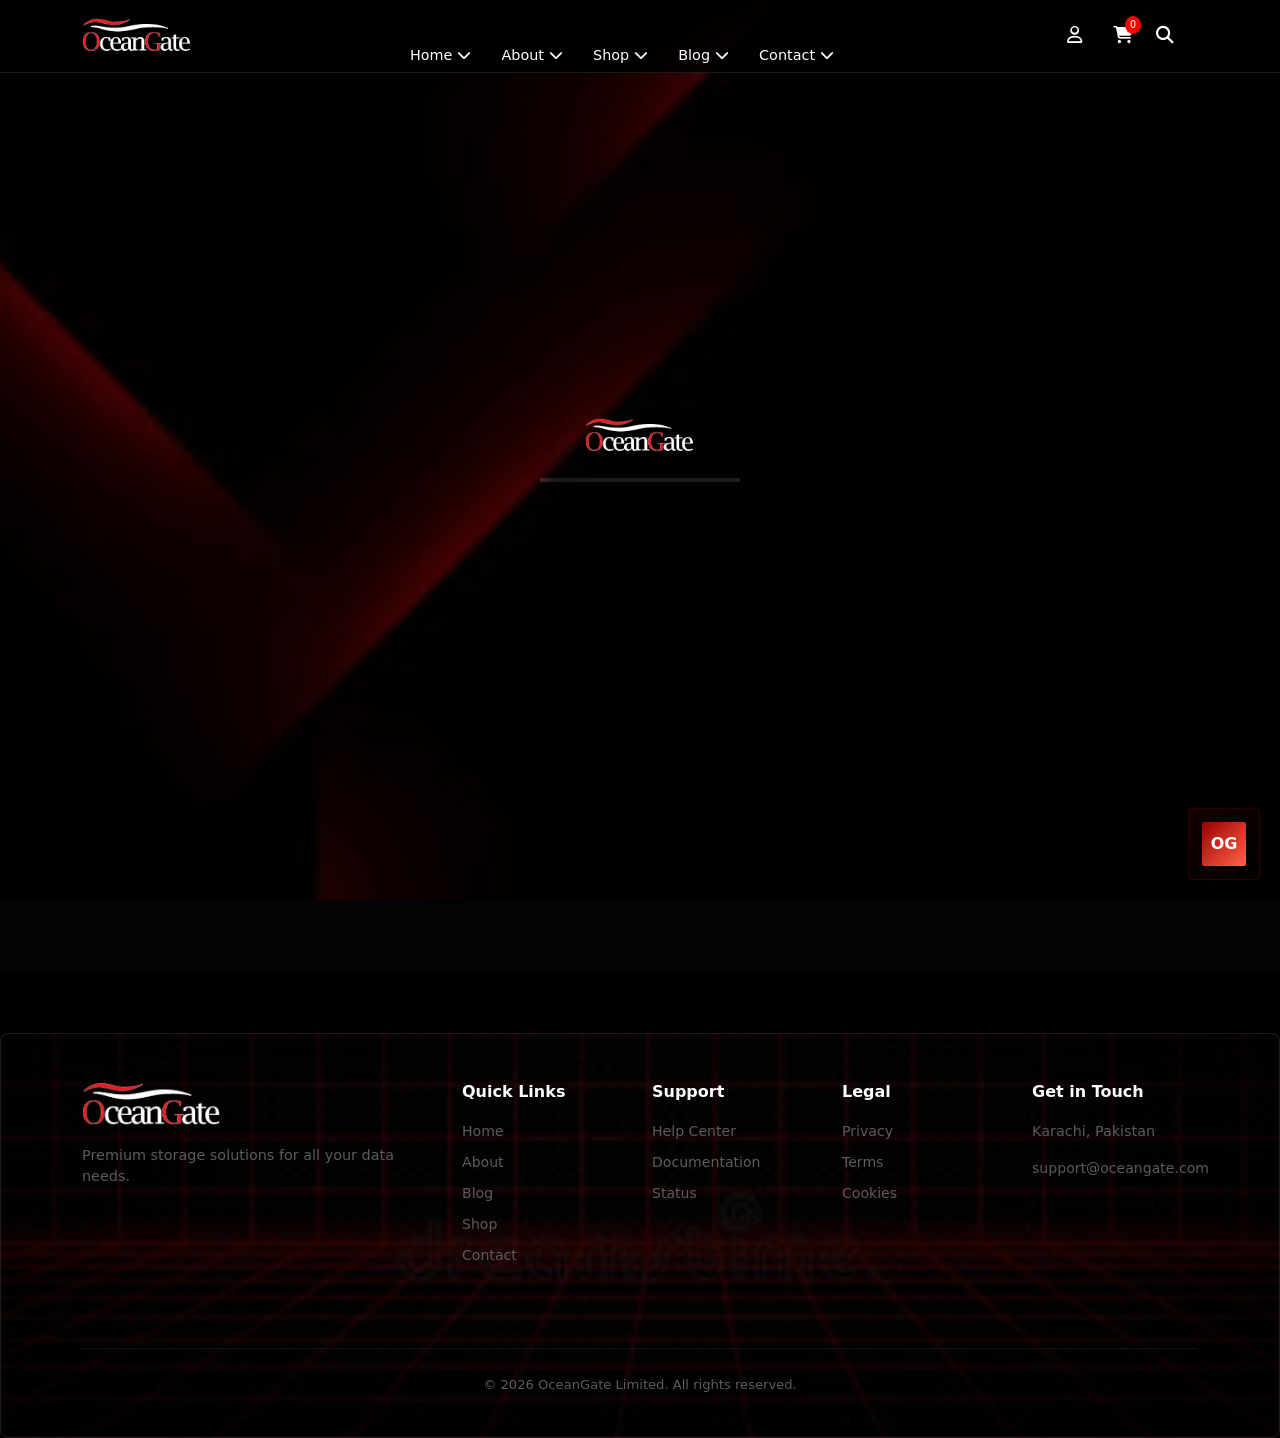
==== commit 2d8762fd: "adding thank_you page" ====
--- a/about.html
+++ b/about.html
@@ -358,7 +358,7 @@
                             <p class="email-subtext">Subscribe for premium product updates, business discounts, and fast delivery notifications.</p>
                         </div>
                         <div class="col-12 col-lg-6" data-aos="fade-left">
-                            <form class="email-form d-flex flex-column flex-sm-row gap-3 align-items-center" action="#" method="post">
+                            <form class="email-form d-flex flex-column flex-sm-row gap-3 align-items-center" action="./thank-you.html"  method="get">
                                 <input type="email" class="form-control email-input" placeholder="Enter your email" required>
                                 <button type="submit" class="btn btn-red email-submit-btn">Subscribe Now</button>
                             </form>
--- a/styleSheets/style.css
+++ b/styleSheets/style.css
@@ -904,7 +904,7 @@
 
 .footer {
     background-color: var(--pure-black);
-     background-image:linear-gradient(rgba(0, 0, 0, 0.75), rgba(0, 0, 0, 0.85)), url('../src/img/banners/bg6.jpg');
+     background-image:linear-gradient(rgba(0, 0, 0, 0.75), rgba(0, 0, 0, 0.85)), url('../src/img/banners/bg1.jpg');
     background-size: cover; 
     background-position: center; 
     border-radius: 8px; 
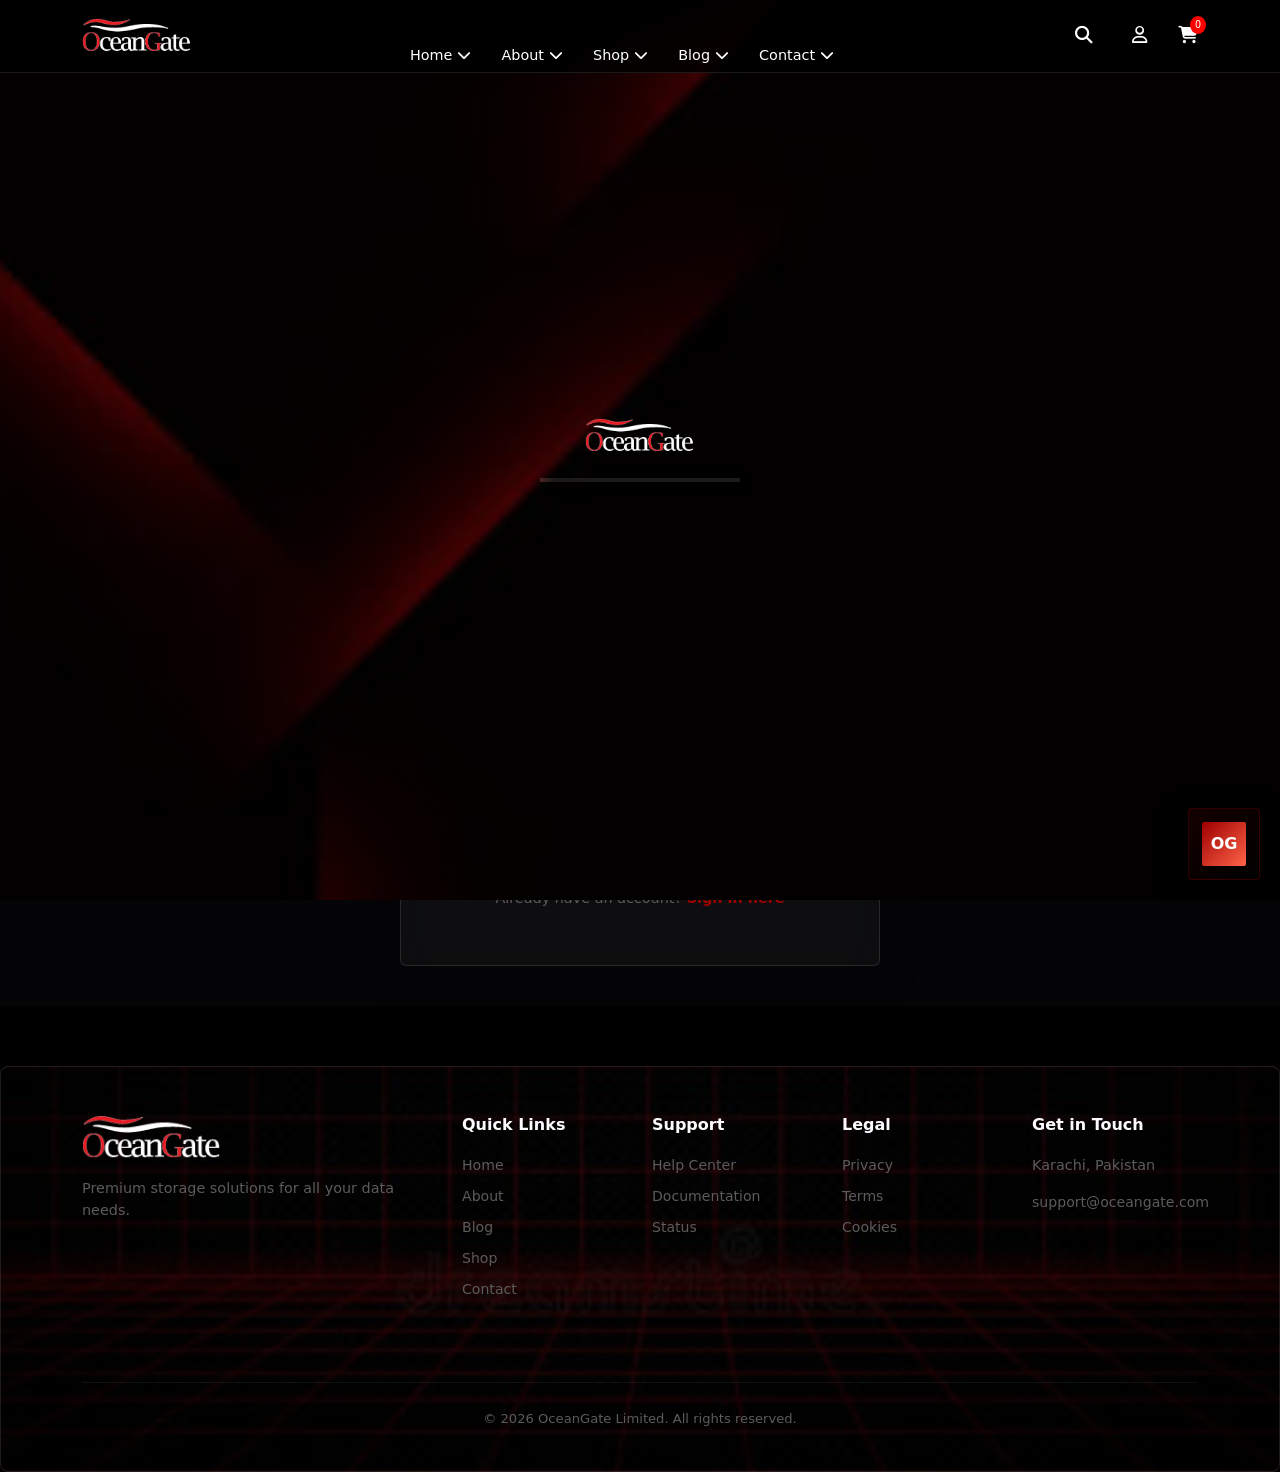
==== commit 74d395ad: "improveing logo and set some issues" ====
--- a/about.html
+++ b/about.html
@@ -19,7 +19,7 @@
           <!-- Preloader -->
     <div id="og-preloader-shuttle">
       <div class="og-loader-wrapper">
-        <h1 class="og-loader-logo logo"><img src="./src/img/logo/logo-black-theme1.png" alt=""></h1>
+        <h1 class="og-loader-logo logo"><img src="./src/img//logo/OceanGate-logo.svg" alt=""></h1>
         <div class="og-progress-frame">
             <div class="og-progress-bar"></div>
         </div>
@@ -28,21 +28,14 @@
     <!-- Header navigation and mobile menu -->
     <header class="header">
         <div class="container d-flex align-items-center justify-content-between">
-            <a href="./index.html" class="logo"><img src="./src/img/logo/logo-black-theme1.png" alt="logo"></a>
+            <a href="./index.html" class="logo"><img src="./src/img//logo/OceanGate-logo.svg" alt="logo"></a>
 
             <nav class="desktop-nav d-none d-lg-flex">
                 <div class="nav-item-wrapper">
                     <a href="./index.html" class="nav-link">Home<span><i class="fas fa-chevron-down"></i></span></a>
-                    <div class="dropdown-box">
-                        <a href="./index.html" style="color:black;"><span>--</span> Home 1</a>
-                        <a href="./index.html"><span>--</span> Home 2</a>
-                    </div>
                 </div>
                 <div class="nav-item-wrapper">
                     <a href="./about.html" class="nav-link">About<span><i class="fas fa-chevron-down"></i></span></a>
-                    <div class="dropdown-box">
-                        <a href="./about.html"><span>--</span> Our journey</a>
-                    </div>
                 </div>
                 <div class="nav-item-wrapper">
                     <a href="./shop.html" class="nav-link">Shop<span><i class="fas fa-chevron-down"></i></span></a>
@@ -53,17 +46,11 @@
                 </div>
                 <div class="nav-item-wrapper">
                     <a href="./blog.html" class="nav-link">Blog<span><i class="fas fa-chevron-down"></i></span></a>
-                    <div class="dropdown-box">
-                        <a href="./blog.html"><span>--</span> Latest News</a>
-                    </div>
                 </div>
                 <div class="nav-item-wrapper">
-                    <a href="./contact.html" class="nav-link">Contact<span><i
-                                class="fas fa-chevron-down"></i></span></a>
-                    <div class="dropdown-box">
-                        <a href="./contact.html"><span>--</span> Get in Touch</a>
-                    </div>
-                </div>
+                    <a href="./contact.html" class="nav-link">Contact<span><i class="fas fa-chevron-down"></i></span></a>
+                </div>
+            
             </nav>
             <div class="header-actions d-flex align-items-center">
                 <a href="#" class="me-3 user-icon"><i class="far fa-user"></i></a>
@@ -246,7 +233,7 @@
                             Visionary leader with 8+ years in storage technology. Pioneered OceanGate's mission to make premium storage accessible globally.
                         </p>
                         <div style="display: flex; justify-content: center; gap: 15px;">
-                            <a href="#" style="color: var(--primary-red); font-size: 1.1rem; transition: all 0.3s ease;" onmouseover="this.style.transform='scale(1.3)';" onmouseout="this.style.transform='scale(1)';">
+                            <a href="https://github.com/Esha-developer" style="color: var(--primary-red); font-size: 1.1rem; transition: all 0.3s ease;" onmouseover="this.style.transform='scale(1.3)';" onmouseout="this.style.transform='scale(1)';">
                                 <i class="fab fa-linkedin"></i>
                             </a>
                             <a href="https://github.com/hussain3381" method='post' style="color: var(--primary-red); font-size: 1.1rem; transition: all 0.3s ease;" onmouseover="this.style.transform='scale(1.3)';" onmouseout="this.style.transform='scale(1)';">
@@ -271,7 +258,7 @@
                             <a href="#" style="color: var(--primary-red); font-size: 1.1rem; transition: all 0.3s ease;" onmouseover="this.style.transform='scale(1.3)';" onmouseout="this.style.transform='scale(1)';">
                                 <i class="fab fa-linkedin"></i>
                             </a>
-                            <a href="#" style="color: var(--primary-red); font-size: 1.1rem; transition: all 0.3s ease;" onmouseover="this.style.transform='scale(1.3)';" onmouseout="this.style.transform='scale(1)';">
+                            <a href="https://github.com/Esha-developer" style="color: var(--primary-red); font-size: 1.1rem; transition: all 0.3s ease;" onmouseover="this.style.transform='scale(1.3)';" onmouseout="this.style.transform='scale(1)';">
                                 <i class="fab fa-github"></i>
                             </a>
                         </div>
@@ -293,8 +280,8 @@
                             <a href="#" style="color: var(--primary-red); font-size: 1.1rem; transition: all 0.3s ease;" onmouseover="this.style.transform='scale(1.3)';" onmouseout="this.style.transform='scale(1)';">
                                 <i class="fab fa-linkedin"></i>
                             </a>
-                            <a href="#" style="color: var(--primary-red); font-size: 1.1rem; transition: all 0.3s ease;" onmouseover="this.style.transform='scale(1.3)';" onmouseout="this.style.transform='scale(1)';">
-                                <i class="fab fa-twitter"></i>
+                            <a href="https://github.com/Hooria-developer" style="color: var(--primary-red); font-size: 1.1rem; transition: all 0.3s ease;" onmouseover="this.style.transform='scale(1.3)';" onmouseout="this.style.transform='scale(1)';">
+                                <i class="fab fa-github"></i>
                             </a>
                         </div>
                     </div>
@@ -304,7 +291,7 @@
     </section>
 
     <!-- Why Choose Us Section -->
-    <section class="about-section-animate" style="padding: 60px 0;  background-image:url(./src/img/banners/bg5.jpg), linear-gradient(135deg, rgba(4, 4, 7, 0.88), rgba(20, 5, 5, 0.94)); background-repeat:no-repeat; background-size:cover; background-position:center; border-top: 1px solid rgba(255, 77, 77, 0.15);">
+    <section class="about-section-animate" style="padding: 60px 0;  background-image:url(./src/img/banners/bg5.jpg), linear-gradient(135deg, rgba(4, 4, 7, 0.88), rgba(20, 5, 5, 0.94)); background-repeat:no-repeat; background-size:cover; background-position:left; background-attachment:fixed; border-top: 1px solid rgba(255, 77, 77, 0.15);">
         <div class="container">
             <!-- Section Header -->
             <div class="text-center mb-5">
@@ -371,7 +358,7 @@
         <div class="container">
             <div class="row pt-5 pb-5">
                 <div class="col-lg-4 mb-5 mb-lg-0">
-                    <a href="./index.html" class="footer-logo"><img src="./src/img/logo/logo-black-theme1.png" alt=""></a>
+                    <a href="./index.html" class="footer-logo"><img src="./src/img//logo/OceanGate-logo.svg" alt=""></a>
                     <p class="pe-lg-5" style="color: var(--text-gray); font-size: 0.9rem;">
                         Providing state-of-the-art machinery for production of storage devices from floppy disks to
                         optical storage.
--- a/styleSheets/style.css
+++ b/styleSheets/style.css
@@ -12,6 +12,7 @@
     --primary-red: var(--primary-deep-red);
     --bg-panel: rgba(0, 0, 0, 0.5);
     --footer-bg: var(--pure-black);
+    
 }
 
 * {
@@ -34,6 +35,10 @@
 img {
     display: block;
     max-width: 100%;
+    height: auto;
+    object-fit: contain;
+    image-rendering: crisp-edges;
+    -webkit-font-smoothing: antialiased;
 }
 
 a {
@@ -51,6 +56,7 @@
 button {
     cursor: pointer;
 }
+
 
 .header {
     background: linear-gradient(180deg, rgba(0, 0, 0, 0.95), rgba(0, 0, 0, 0.85));
@@ -611,6 +617,9 @@
     padding: 12px 14px;
     transition: all 0.25s ease;
 }
+.form-select option{
+    color: black!important;
+}
 
 .input-pill:focus,
 .form-control:focus,
@@ -1000,14 +1009,13 @@
 
 .section-panel {
     position: relative;
-    /* `images (6).jpg` aapke saare chote sections par background text ko kharab kiye bagair bohot premium lagti hai */
     background-image: linear-gradient(135deg, rgba(4, 4, 7, 0.88), rgba(20, 5, 5, 0.94)), 
                       url('../src/img/banners/images (7).jpg');
     background-size: cover;
     background-position: center;
     background-repeat: no-repeat;
-    
-    /* Box structure aur modern spacing */
+    background-attachment: fixed;
+    /* Box structure & modern spacing */
     padding: 50px 40px;
     border-radius: 8px;
     overflow: hidden;
@@ -1132,13 +1140,13 @@
 .product-card,
 .blog-card,
 .feature-card {
-    border-radius: 0;
+    border-radius: 5;
 }
 
 .btn,
 .btn-red,
 .btn-secondary {
-    border-radius: 0;
+    border-radius: 3px;
 }
 
 /* Promotional placeholders styling (shop) */
--- a/styleSheets/shop.css
+++ b/styleSheets/shop.css
@@ -283,10 +283,22 @@
 .product-card-image {
     background: linear-gradient(135deg, #0f1114, #0b0b0e);
     height: 190px;
+    width: 100%;
     display: flex;
     align-items: center;
     justify-content: center;
     border-bottom: 1px solid rgba(92, 92, 92, 0.35);
+    overflow: hidden;
+    position: relative;
+}
+
+.product-image {
+    max-width: 90%;
+    max-height: 90%;
+    width: auto;
+    height: auto;
+    object-fit: contain;
+    image-rendering: crisp-edges;
 }
 
 .product-card-image i {
